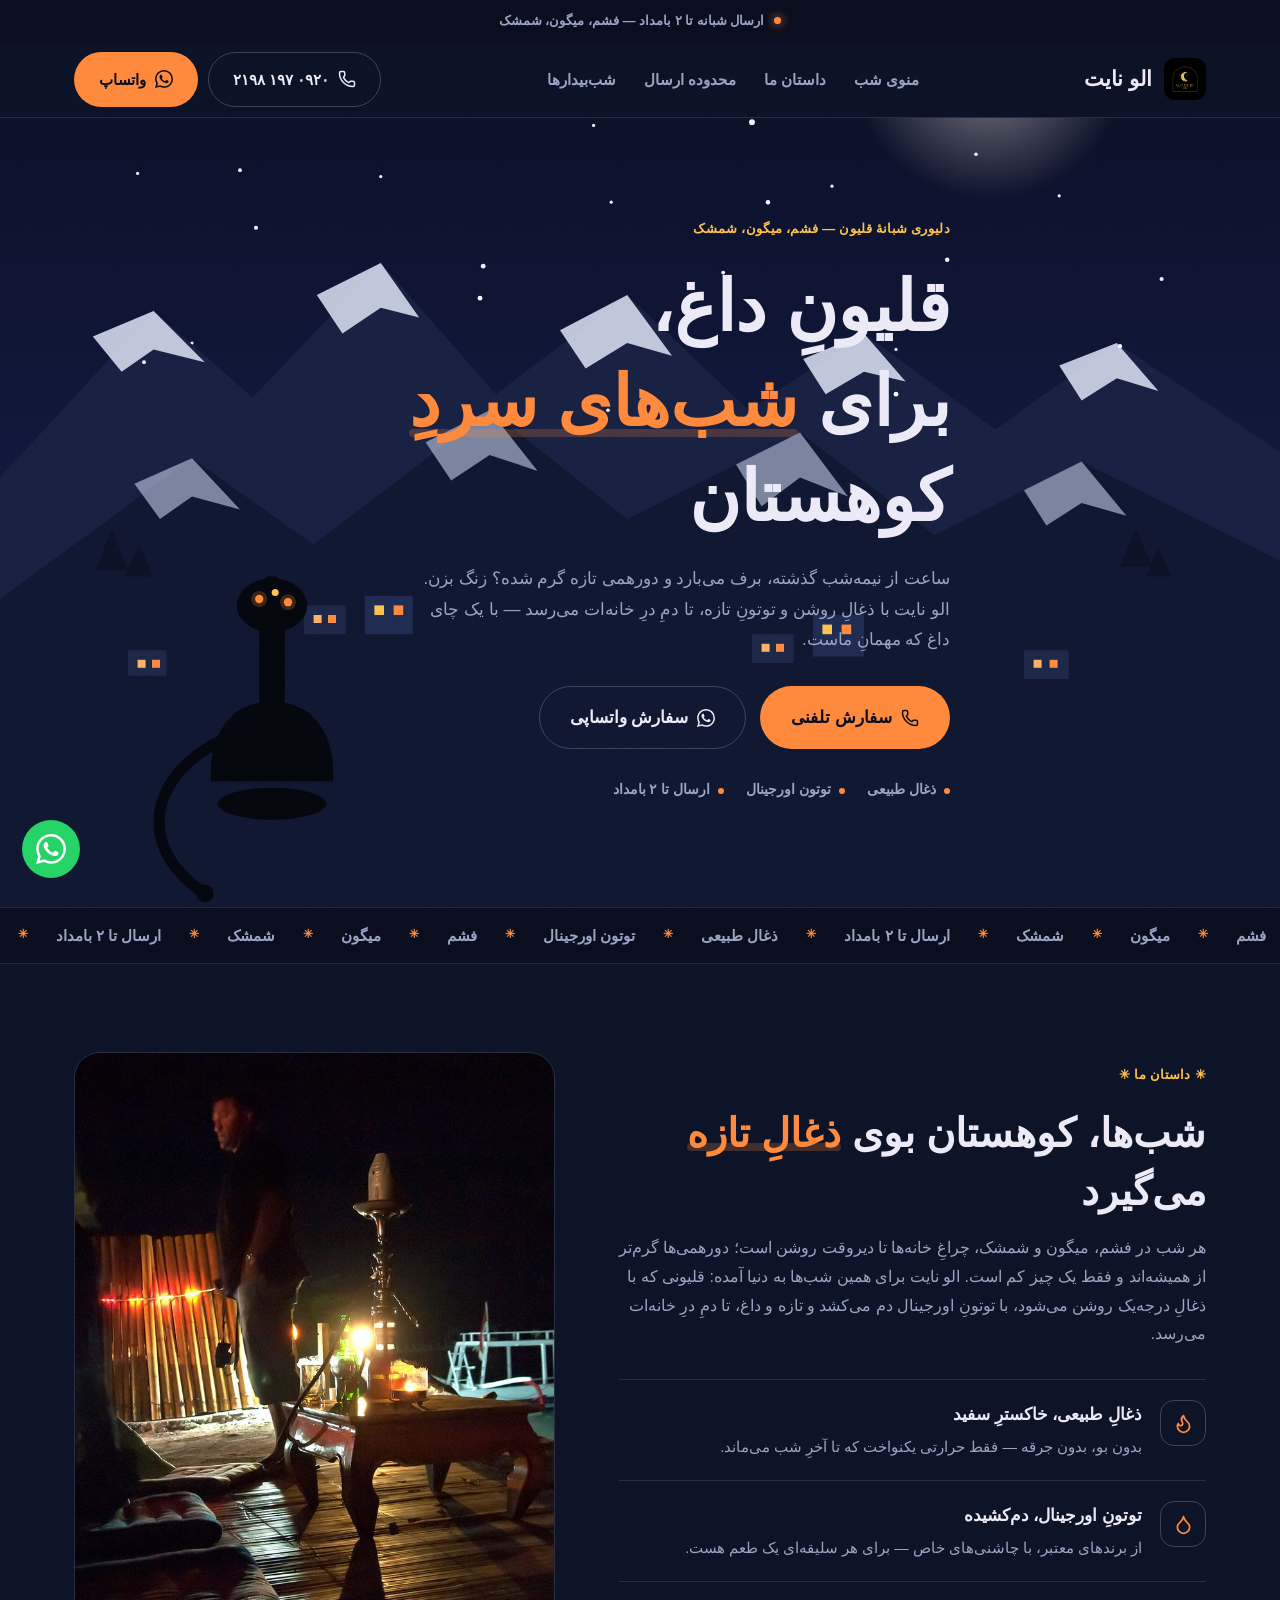
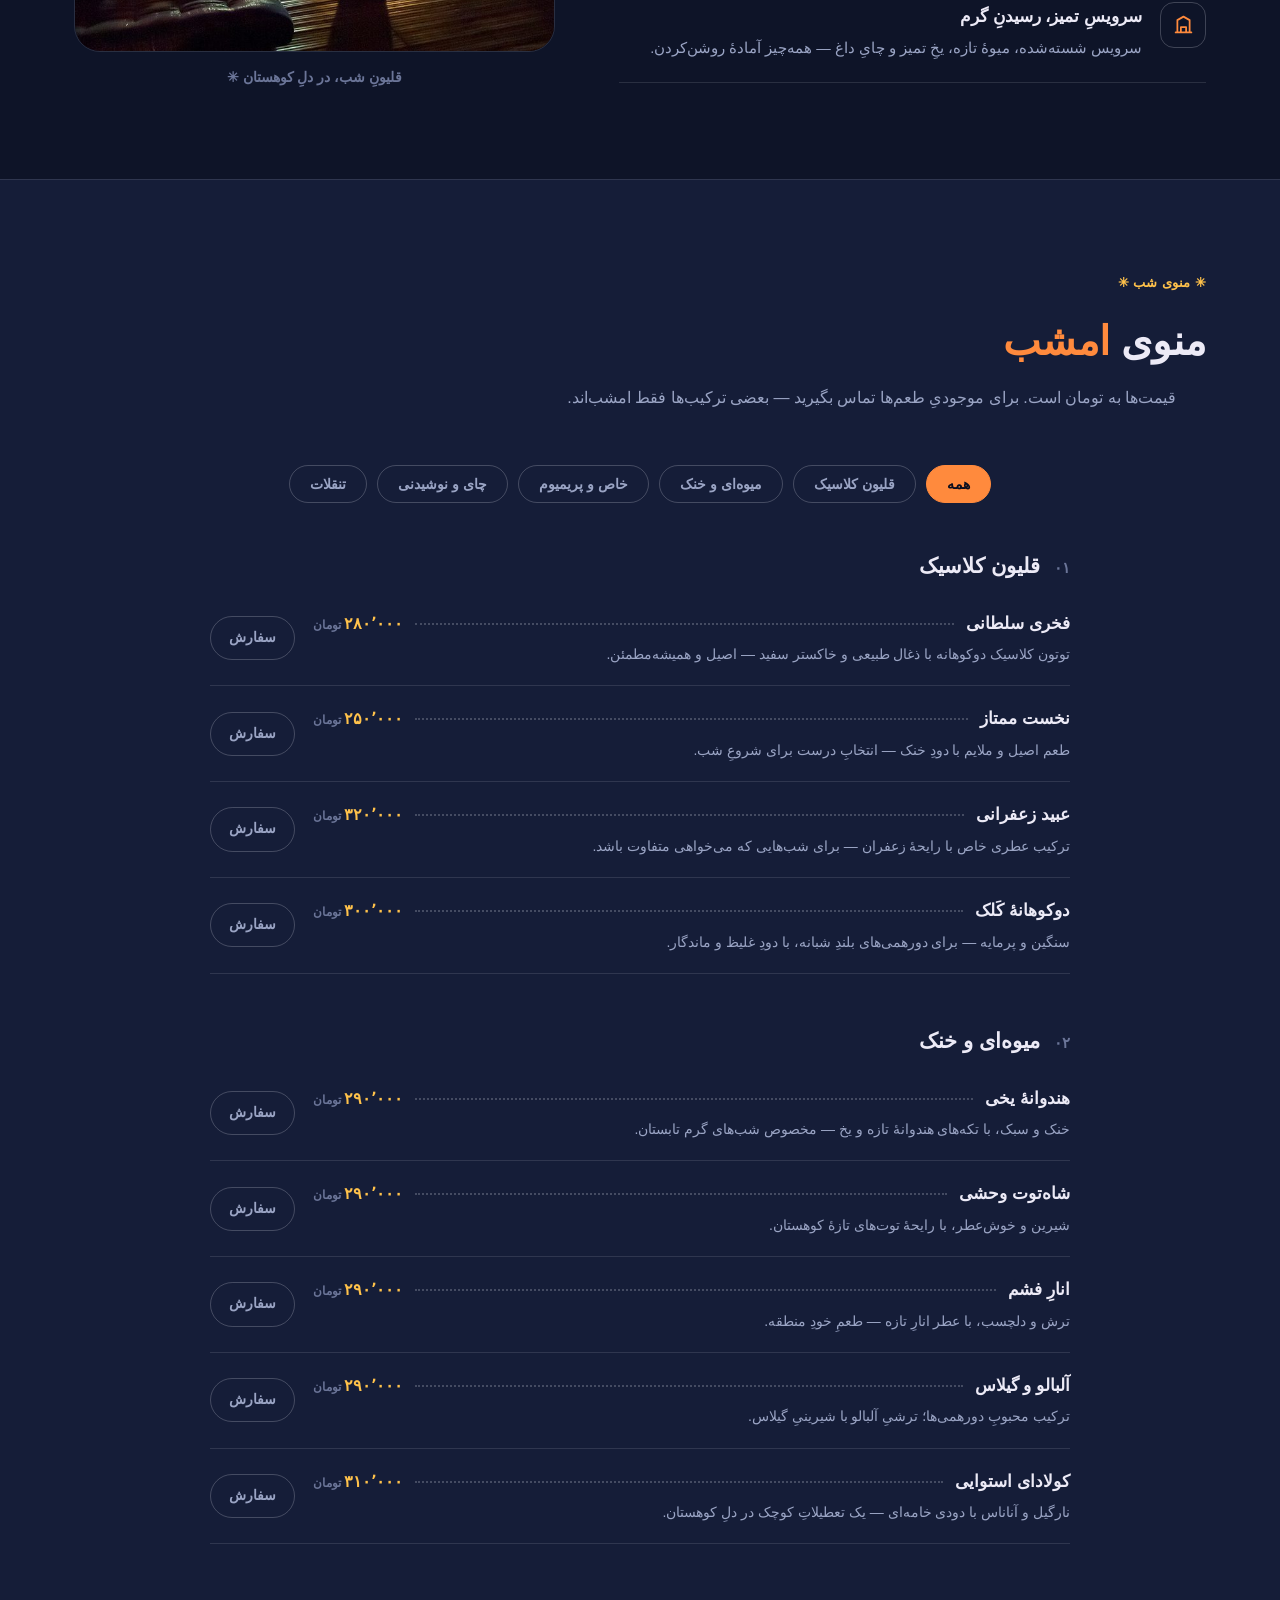
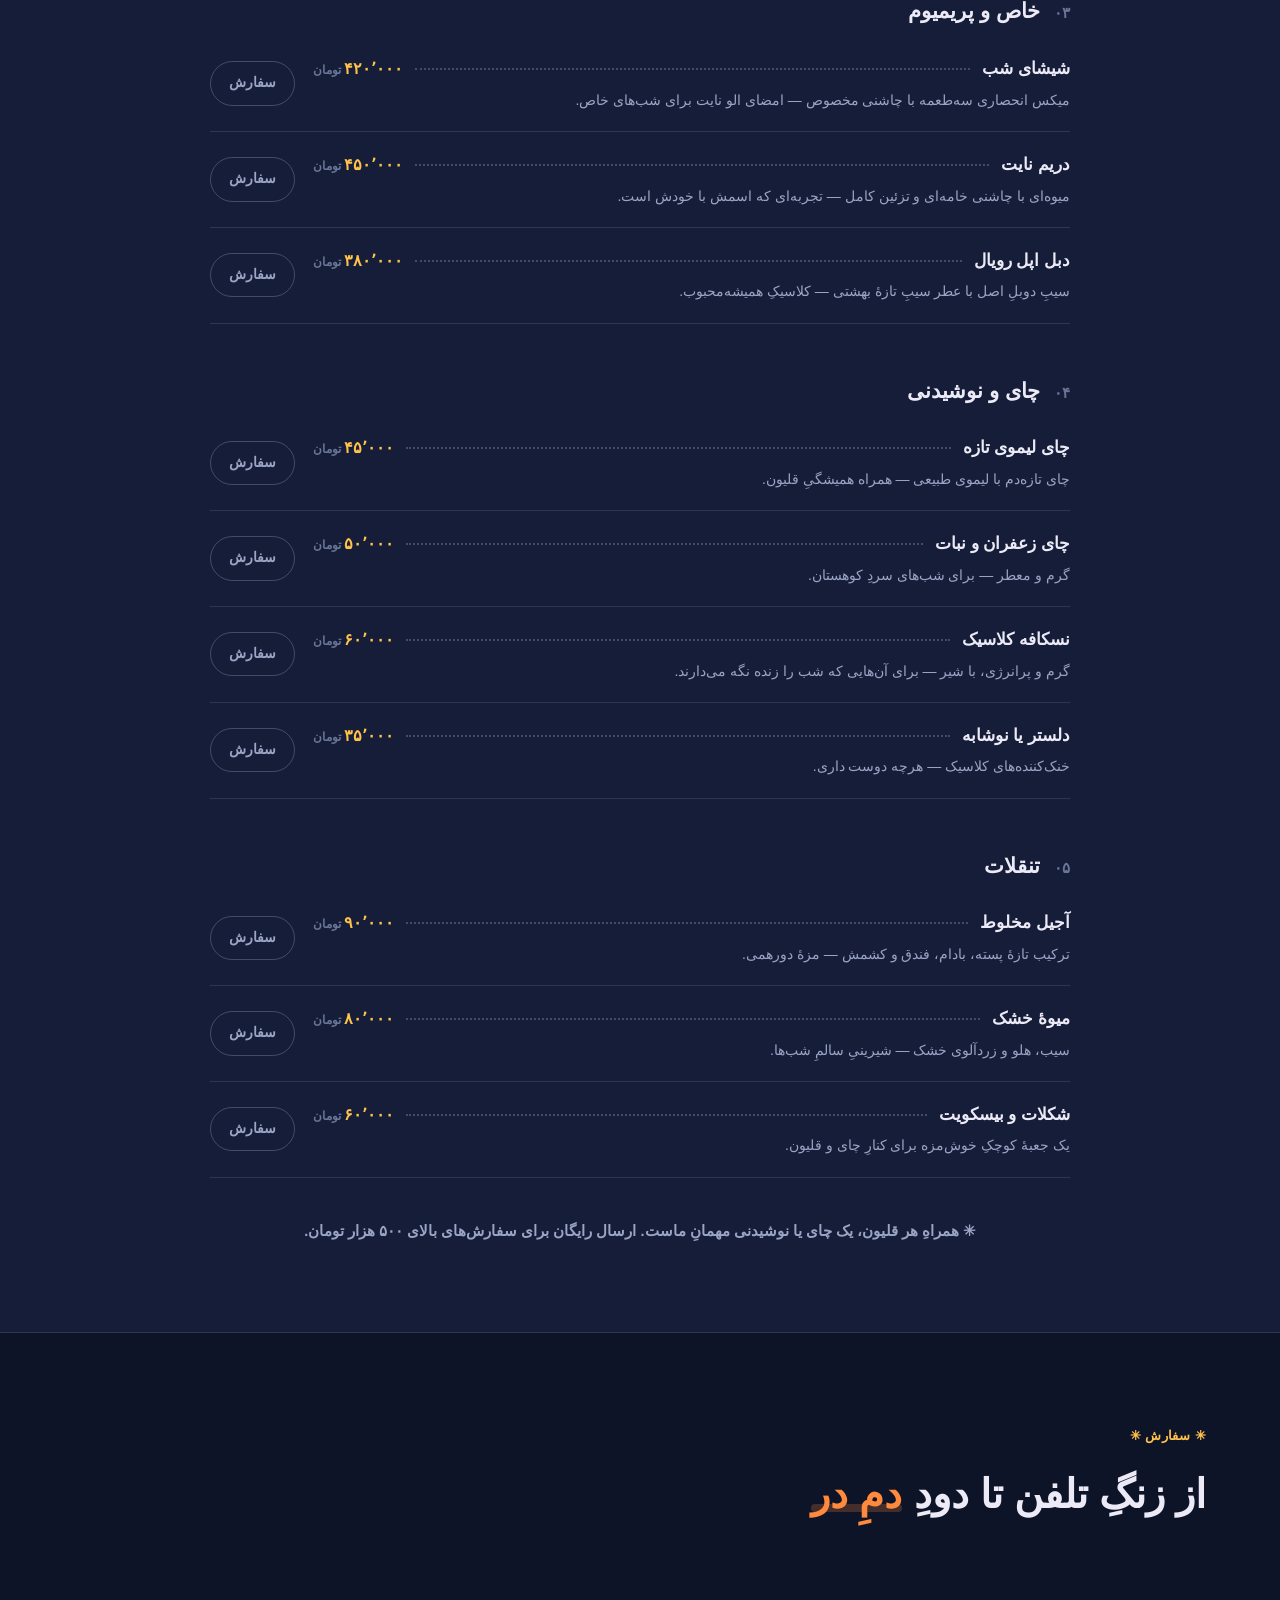
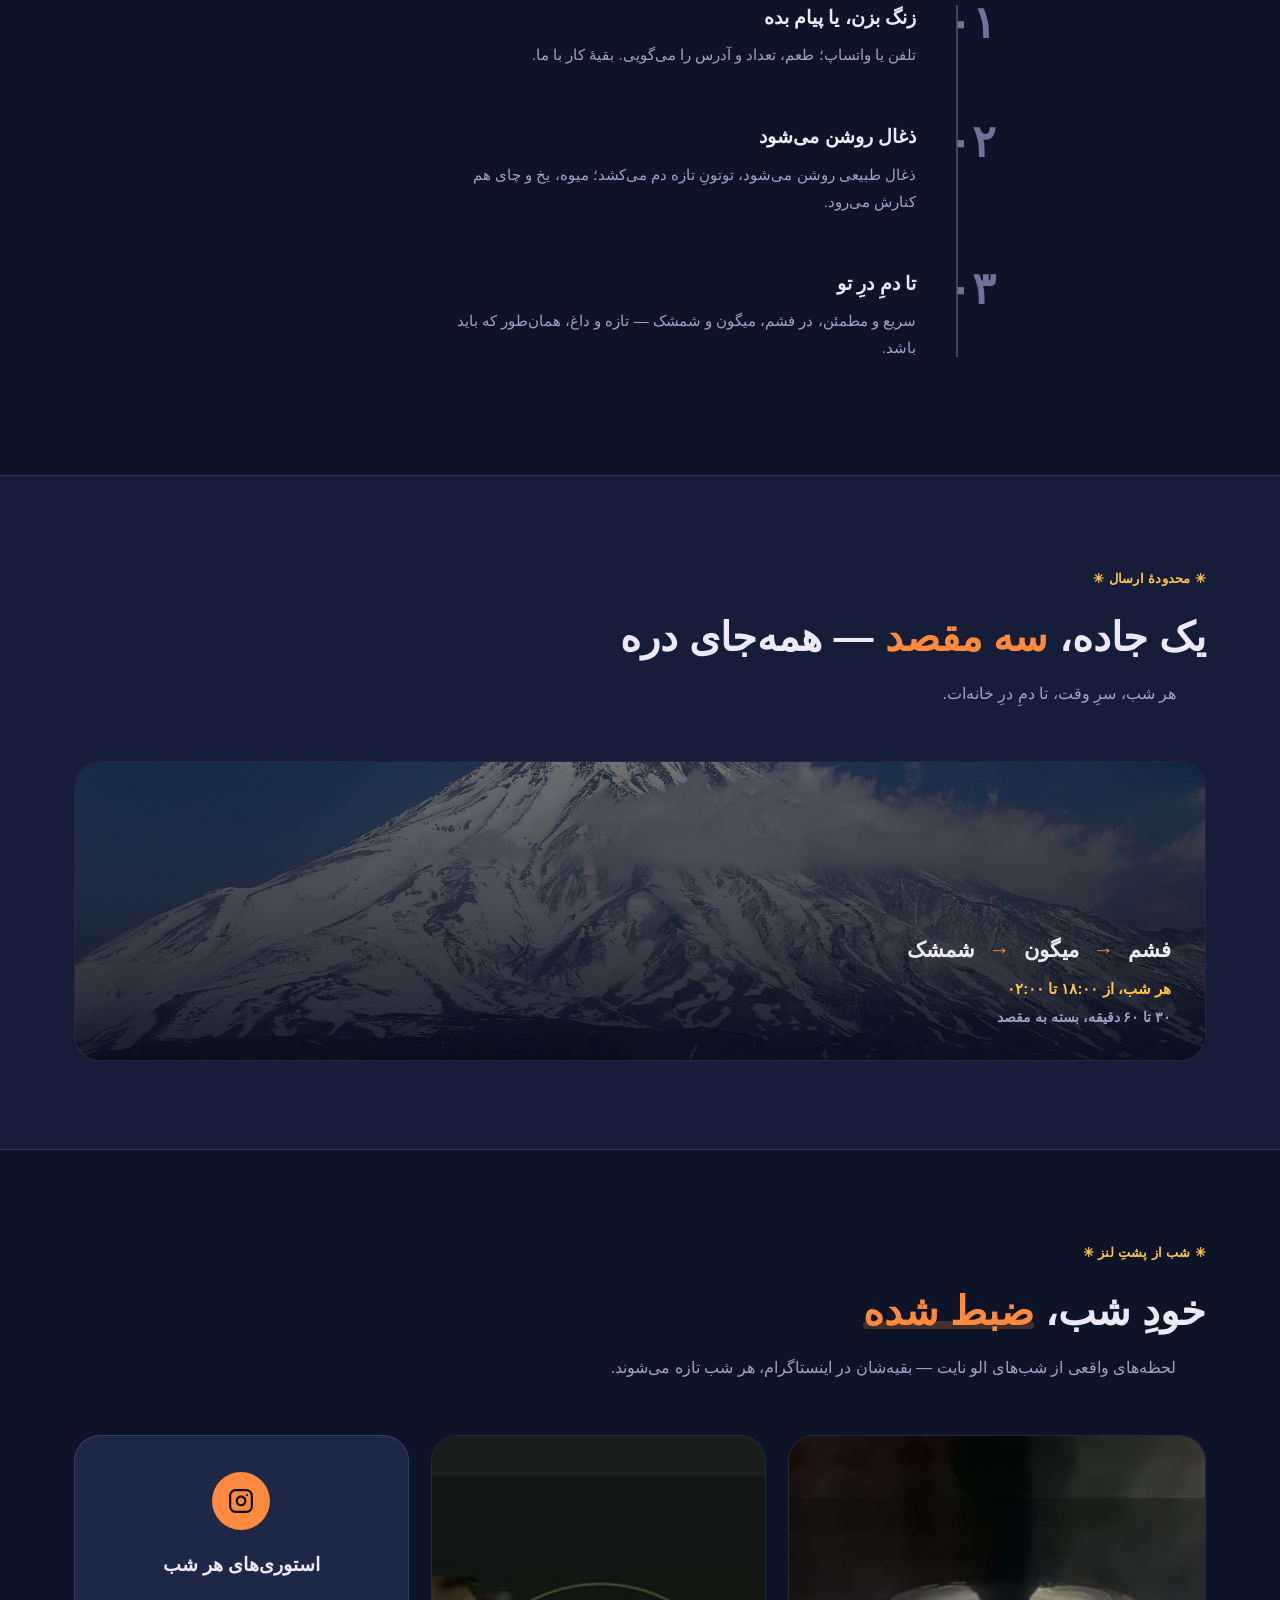
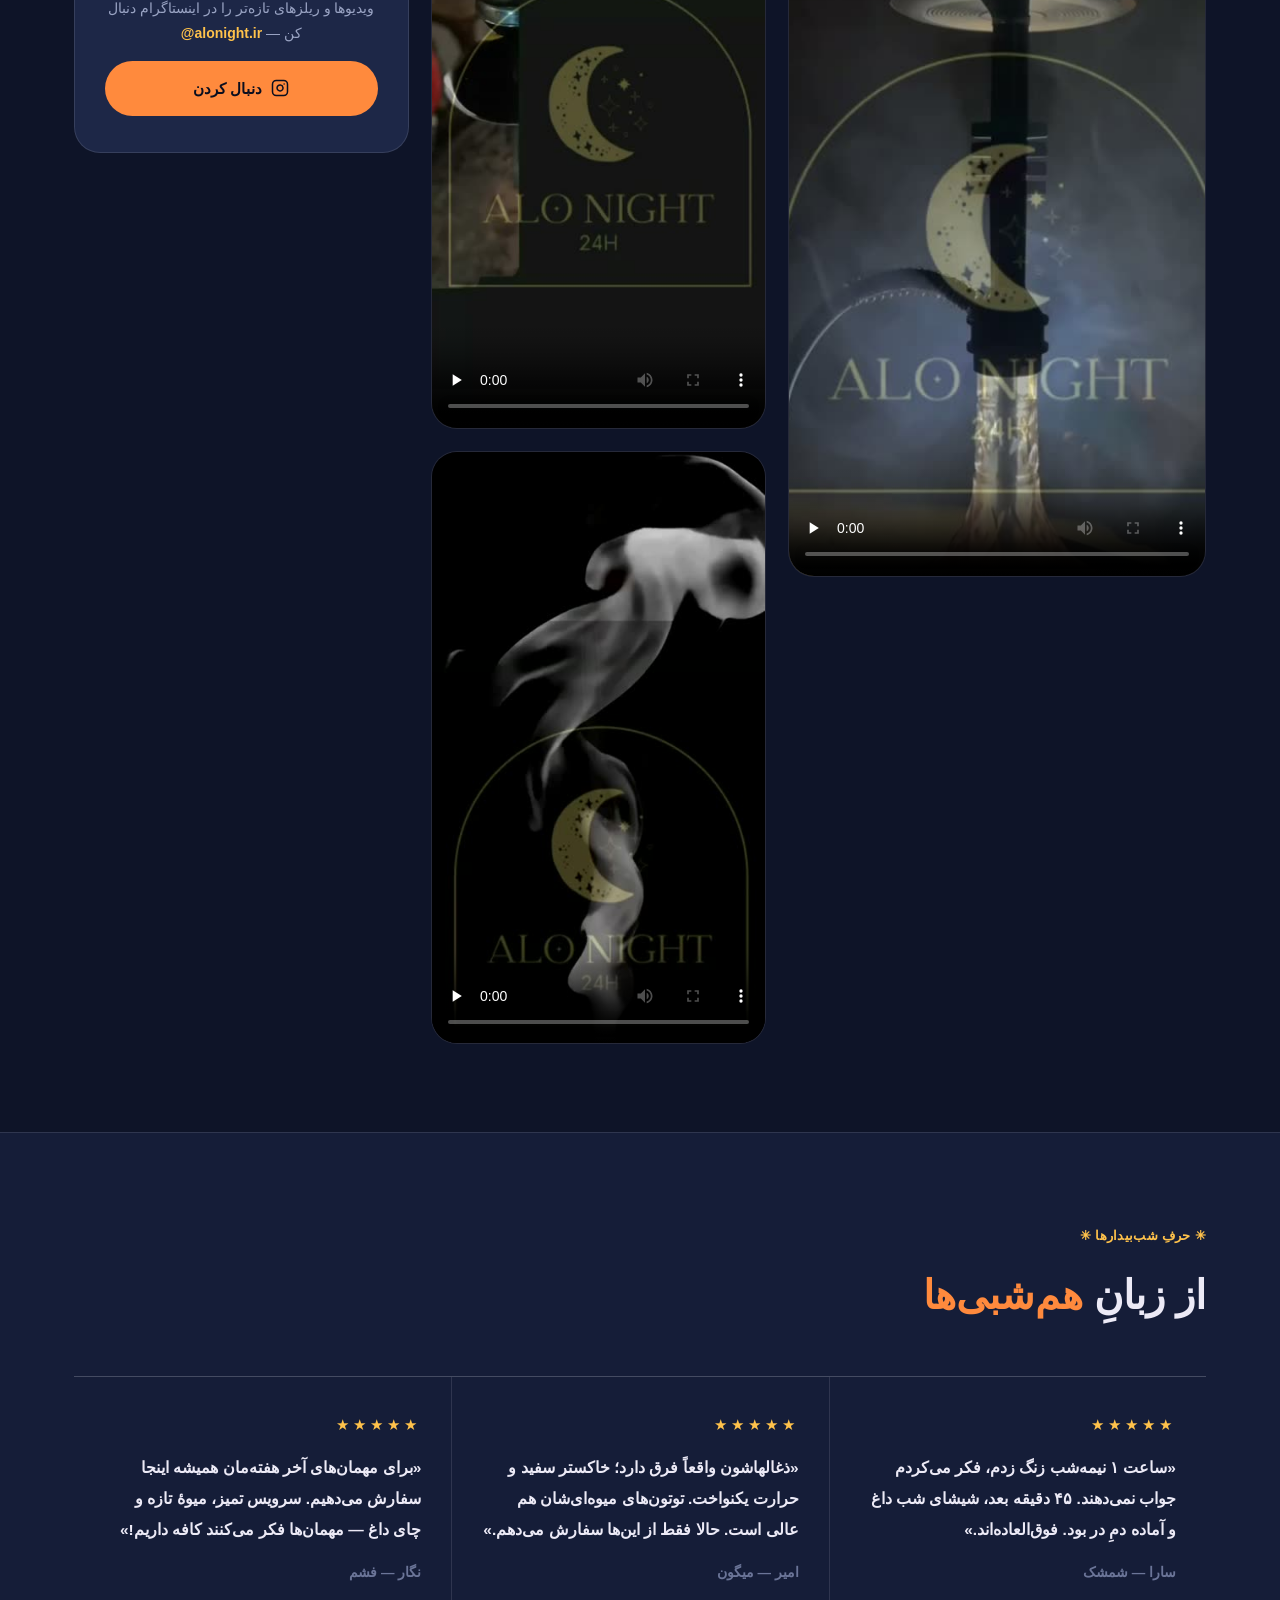
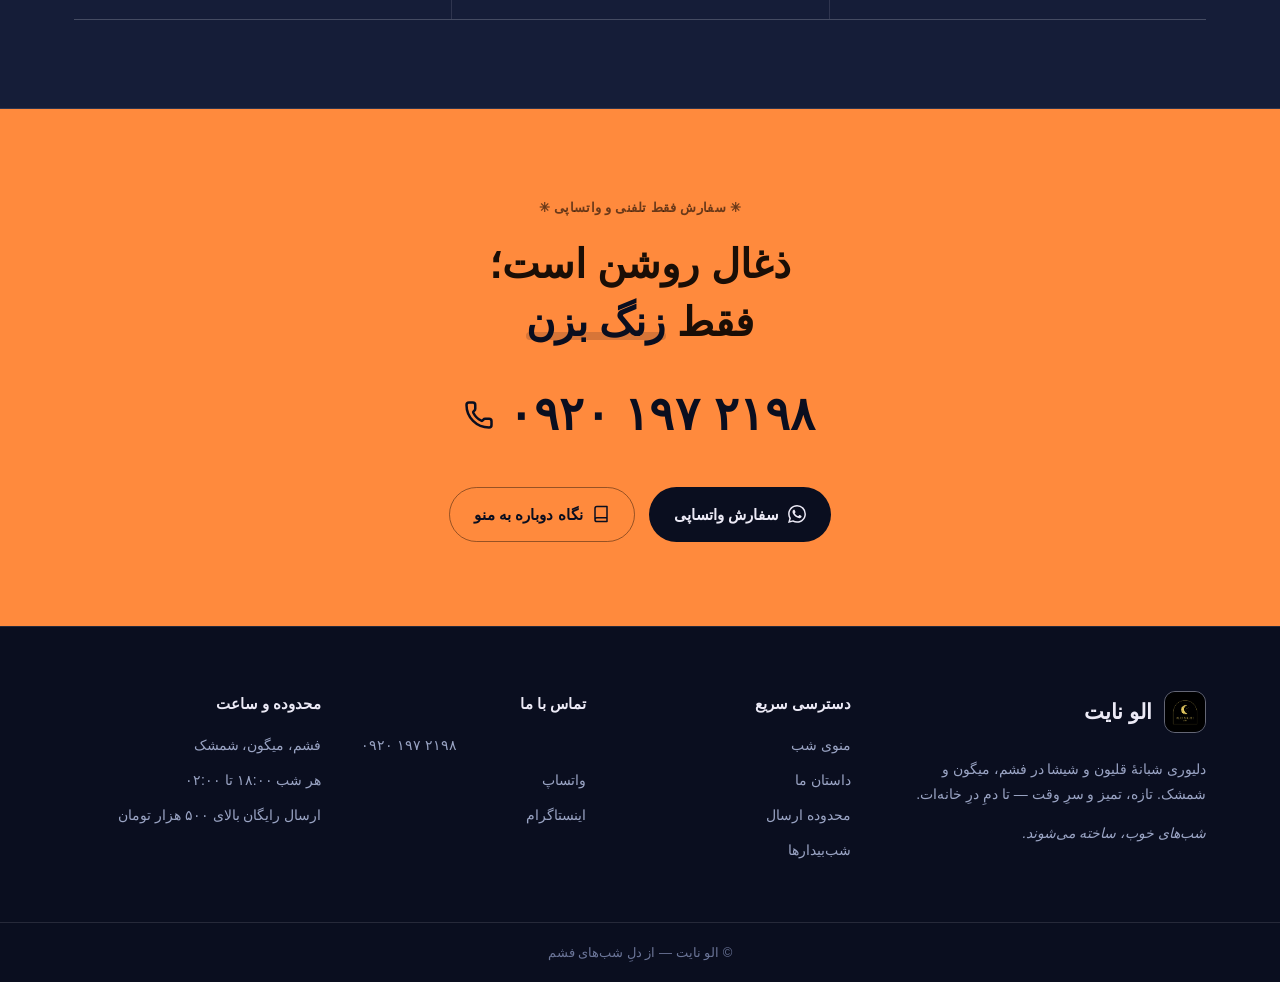
==== alo night v2/index.html @ 65788e28 "Create Alo Night page repository" ====
<!DOCTYPE html>
<html lang="fa" dir="rtl">
<head>
<meta charset="UTF-8">
<meta name="viewport" content="width=device-width, initial-scale=1.0">
<title>الو نایت — دلیوری قلیون در فشم، میگون و شمشک</title>
<meta name="description" content="قلیونِ داغ، برای شب‌های سردِ کوهستان. دلیوری شبانه قلیون و شیشا در فشم، میگون و شمشک — سفارش تلفنی یا واتساپی.">
<meta name="theme-color" content="#0a0e1f">
<meta property="og:title" content="الو نایت — قلیونِ داغ، برای شب‌های سردِ کوهستان">
<meta property="og:description" content="دلیوری شبانه قلیون در فشم، میگون و شمشک. ذغال طبیعی، توتون اورجینال، ارسال تا ۲ بامداد.">
<meta property="og:image" content="assets/images/hookah-night.jpg">
<link rel="icon" href="assets/favicon.png">
<link rel="stylesheet" href="styles.css">
</head>
<body>

<!-- ============================================================
     الو نایت — نسخهٔ ۲ (شبِ واقعی)
     ⚠️ برای تغییر شماره تماس، فقط همین دو مقدار را عوض کنید:
     tel:+989201972198  ← شماره تلفن
     wa.me/989201972198 ← شماره واتساپ (با کد کشور، بدون صفر)
     ============================================================ -->

<!-- نوار اعلان -->
<div class="announce">
  <span class="announce-dot"></span>
  <span>ارسال شبانه تا ۲ بامداد — فشم، میگون، شمشک</span>
</div>

<!-- هدر -->
<header class="site-header" id="siteHeader">
  <div class="container header-inner">
    <a href="#top" class="wordmark" aria-label="الو نایت">
      <img class="logo-img" src="Alo night - 13.png" alt="لوگوی الو نایت">
      <span>الو&nbsp;نایت</span>
    </a>
    <nav class="main-nav" aria-label="ناوبری اصلی">
      <a href="#menu">منوی شب</a>
      <a href="#about">داستان ما</a>
      <a href="#area">محدوده ارسال</a>
      <a href="#voices">شب‌بیدارها</a>
    </nav>
    <div class="header-actions">
      <a href="tel:+989201972198" class="btn btn-ghost pill header-phone">
        <svg class="ic" viewBox="0 0 24 24" fill="none" stroke="currentColor" stroke-width="2" stroke-linecap="round" stroke-linejoin="round"><path d="M13.832 16.568a1 1 0 0 0 1.213-.303l.355-.465A2 2 0 0 1 17 15h3a2 2 0 0 1 2 2v3a2 2 0 0 1-2 2A18 18 0 0 1 2 4a2 2 0 0 1 2-2h3a2 2 0 0 1 2 2v3a2 2 0 0 1-.8 1.6l-.468.351a1 1 0 0 0-.292 1.233 14 14 0 0 0 6.392 6.384"/></svg>
        <span class="phone-num">۰۹۲۰ ۱۹۷ ۲۱۹۸</span>
      </a>
      <a href="https://wa.me/989201972198" target="_blank" rel="noopener" class="btn btn-ember pill header-wa">
        <svg class="ic" viewBox="0 0 24 24" fill="currentColor"><path d="M17.472 14.382c-.297-.149-1.758-.867-2.03-.967-.273-.099-.471-.148-.67.15-.197.297-.767.966-.94 1.164-.173.199-.347.223-.644.075-.297-.15-1.255-.463-2.39-1.475-.883-.788-1.48-1.761-1.653-2.059-.173-.297-.018-.458.13-.606.134-.133.298-.347.446-.52.149-.174.198-.298.298-.497.099-.198.05-.371-.025-.52-.075-.149-.669-1.612-.916-2.207-.242-.579-.487-.5-.669-.51-.173-.008-.371-.01-.57-.01-.198 0-.52.074-.792.372-.272.297-1.04 1.016-1.04 2.479 0 1.462 1.065 2.875 1.213 3.074.149.198 2.096 3.2 5.077 4.487.709.306 1.262.489 1.694.625.712.227 1.36.195 1.871.118.571-.085 1.758-.719 2.006-1.413.248-.694.248-1.289.173-1.413-.074-.124-.272-.198-.57-.347m-5.421 7.403h-.004a9.87 9.87 0 0 1-5.031-1.378l-.361-.214-3.741.982.998-3.648-.235-.374a9.86 9.86 0 0 1-1.51-5.26c.001-5.45 4.436-9.884 9.888-9.884 2.64 0 5.122 1.03 6.988 2.898a9.825 9.825 0 0 1 2.893 6.994c-.003 5.45-4.437 9.884-9.885 9.884m8.413-18.297A11.815 11.815 0 0 0 12.05 0C5.495 0 .16 5.335.157 11.892c0 2.096.547 4.142 1.588 5.945L.057 24l6.305-1.654a11.882 11.882 0 0 0 5.683 1.448h.005c6.554 0 11.89-5.335 11.893-11.893a11.821 11.821 0 0 0-3.48-8.413Z"/></svg>
        <span>واتساپ</span>
      </a>
      <button class="nav-toggle" id="navToggle" aria-label="باز کردن منو" aria-expanded="false">
        <svg viewBox="0 0 24 24" fill="none" stroke="currentColor" stroke-width="2.4" stroke-linecap="round"><path d="M4 7h16M4 12h16M4 17h10"/></svg>
      </button>
    </div>
  </div>
</header>

<!-- منوی موبایل -->
<div class="mobile-menu" id="mobileMenu" aria-hidden="true">
  <button class="mobile-close" id="mobileClose" aria-label="بستن منو">
    <svg viewBox="0 0 24 24" fill="none" stroke="currentColor" stroke-width="2.4" stroke-linecap="round"><path d="M6 6l12 12M18 6L6 18"/></svg>
  </button>
  <nav class="mobile-links" aria-label="ناوبری موبایل">
    <a href="#menu">منوی شب</a>
    <a href="#about">داستان ما</a>
    <a href="#area">محدوده ارسال</a>
    <a href="#voices">شب‌بیدارها</a>
  </nav>
  <div class="mobile-cta">
    <a href="tel:+989201972198" class="btn btn-ghost pill">
      <svg class="ic" viewBox="0 0 24 24" fill="none" stroke="currentColor" stroke-width="2" stroke-linecap="round" stroke-linejoin="round"><path d="M13.832 16.568a1 1 0 0 0 1.213-.303l.355-.465A2 2 0 0 1 17 15h3a2 2 0 0 1 2 2v3a2 2 0 0 1-2 2A18 18 0 0 1 2 4a2 2 0 0 1 2-2h3a2 2 0 0 1 2 2v3a2 2 0 0 1-.8 1.6l-.468.351a1 1 0 0 0-.292 1.233 14 14 0 0 0 6.392 6.384"/></svg>
      تماس تلفنی
    </a>
    <a href="https://wa.me/989201972198" target="_blank" rel="noopener" class="btn btn-ember pill">
      <svg class="ic" viewBox="0 0 24 24" fill="currentColor"><path d="M17.472 14.382c-.297-.149-1.758-.867-2.03-.967-.273-.099-.471-.148-.67.15-.197.297-.767.966-.94 1.164-.173.199-.347.223-.644.075-.297-.15-1.255-.463-2.39-1.475-.883-.788-1.48-1.761-1.653-2.059-.173-.297-.018-.458.13-.606.134-.133.298-.347.446-.52.149-.174.198-.298.298-.497.099-.198.05-.371-.025-.52-.075-.149-.669-1.612-.916-2.207-.242-.579-.487-.5-.669-.51-.173-.008-.371-.01-.57-.01-.198 0-.52.074-.792.372-.272.297-1.04 1.016-1.04 2.479 0 1.462 1.065 2.875 1.213 3.074.149.198 2.096 3.2 5.077 4.487.709.306 1.262.489 1.694.625.712.227 1.36.195 1.871.118.571-.085 1.758-.719 2.006-1.413.248-.694.248-1.289.173-1.413-.074-.124-.272-.198-.57-.347m-5.421 7.403h-.004a9.87 9.87 0 0 1-5.031-1.378l-.361-.214-3.741.982.998-3.648-.235-.374a9.86 9.86 0 0 1-1.51-5.26c.001-5.45 4.436-9.884 9.888-9.884 2.64 0 5.122 1.03 6.988 2.898a9.825 9.825 0 0 1 2.893 6.994c-.003 5.45-4.437 9.884-9.885 9.884m8.413-18.297A11.815 11.815 0 0 0 12.05 0C5.495 0 .16 5.335.157 11.892c0 2.096.547 4.142 1.588 5.945L.057 24l6.305-1.654a11.882 11.882 0 0 0 5.683 1.448h.005c6.554 0 11.89-5.335 11.893-11.893a11.821 11.821 0 0 0-3.48-8.413Z"/></svg>
      سفارش واتساپی
    </a>
  </div>
</div>

<main id="top">

  <!-- ===== هیرو — شبِ پرستاره ===== -->
  <section class="hero">
    <div class="hero-sky" aria-hidden="true">
      <svg class="hero-scene" viewBox="0 0 800 640" preserveAspectRatio="xMidYMax slice">
        <defs>
          <linearGradient id="sky" x1="0" y1="0" x2="0" y2="1">
            <stop offset="0" stop-color="#080c1c"/>
            <stop offset="0.55" stop-color="#10173a"/>
            <stop offset="1" stop-color="#1c2650"/>
          </linearGradient>
          <radialGradient id="halo" cx="0.5" cy="0.5" r="0.5">
            <stop offset="0" stop-color="#f7f2e6" stop-opacity="0.5"/>
            <stop offset="1" stop-color="#f7f2e6" stop-opacity="0"/>
          </radialGradient>
          <linearGradient id="smokeGrad" x1="0" y1="0" x2="0" y2="1">
            <stop offset="0" stop-color="#fff" stop-opacity="0"/>
            <stop offset="1" stop-color="#fff" stop-opacity="0.5"/>
          </linearGradient>
        </defs>

        <rect width="800" height="640" fill="url(#sky)"/>

        <!-- ستاره‌ها -->
        <g class="stars" fill="#f2f0ff">
          <circle class="star" cx="48" cy="52" r="1.4"/><circle class="star" cx="132" cy="96" r="1"/><circle class="star" cx="205" cy="40" r="1.6"/><circle class="star" cx="262" cy="128" r="1"/><circle class="star" cx="318" cy="64" r="1.2"/><circle class="star" cx="371" cy="152" r="1"/><circle class="star" cx="428" cy="86" r="1.5"/><circle class="star" cx="496" cy="34" r="1"/><circle class="star" cx="553" cy="118" r="1.3"/><circle class="star" cx="615" cy="58" r="1"/><circle class="star" cx="680" cy="138" r="1.6"/><circle class="star" cx="744" cy="70" r="1.1"/><circle class="star" cx="86" cy="182" r="1"/><circle class="star" cx="160" cy="216" r="1.3"/><circle class="star" cx="238" cy="184" r="1"/><circle class="star" cx="302" cy="240" r="1.5"/><circle class="star" cx="382" cy="200" r="1"/><circle class="star" cx="452" cy="244" r="1.2"/><circle class="star" cx="520" cy="190" r="1"/><circle class="star" cx="592" cy="236" r="1.4"/><circle class="star" cx="662" cy="196" r="1"/><circle class="star" cx="726" cy="248" r="1.3"/><circle class="star" cx="120" cy="288" r="1"/><circle class="star" cx="348" cy="296" r="1.2"/><circle class="star" cx="560" cy="292" r="1"/><circle class="star" cx="700" cy="302" r="1.1"/><circle class="star" cx="24" cy="140" r="1"/><circle class="star" cx="776" cy="120" r="1.2"/><circle class="star" cx="470" cy="150" r="1.8"/><circle class="star" cx="210" cy="110" r="1.7"/>
        </g>

        <!-- ماه با هاله -->
        <circle cx="618" cy="112" r="86" fill="url(#halo)"/>
        <circle cx="618" cy="112" r="34" fill="#f7f2e6"/>
        <circle cx="604" cy="102" r="6" fill="#e8dcc4" opacity="0.55"/>
        <circle cx="626" cy="122" r="4.5" fill="#e8dcc4" opacity="0.45"/>
        <circle cx="612" cy="126" r="3" fill="#e8dcc4" opacity="0.4"/>

        <!-- کوه دور -->
        <path d="M0 372 L96 268 L158 322 L238 238 L310 320 L392 258 L468 330 L540 282 L622 342 L698 288 L800 356 L800 640 L0 640 Z" fill="#182142"/>
        <path d="M96 268 L128 300 L96 292 L76 306 L58 284 L96 268 Z M238 238 L262 272 L238 266 L214 282 L198 258 L238 238 Z M392 258 L420 296 L392 288 L366 304 L350 280 L392 258 Z M540 282 L566 312 L540 306 L516 320 L502 298 L540 282 Z M698 288 L724 318 L698 310 L676 324 L662 302 L698 288 Z" fill="#dde4f5" opacity="0.85"/>

        <!-- کوه نزدیک -->
        <path d="M0 448 L120 360 L196 414 L306 330 L392 398 L500 344 L584 408 L676 362 L800 424 L800 640 L0 640 Z" fill="#101730"/>
        <path d="M120 360 L150 392 L120 384 L100 398 L84 376 L120 360 Z M306 330 L336 368 L306 358 L282 374 L266 350 L306 330 Z M500 344 L530 384 L500 372 L476 390 L460 364 L500 344 Z M676 362 L704 396 L676 388 L654 402 L640 380 L676 362 Z" fill="#c3cde8" opacity="0.6"/>

        <!-- خانه‌های روستا با پنجره‌های روشن -->
        <g class="village">
          <rect x="190" y="452" width="26" height="18" fill="#1d2747"/>
          <rect x="196" y="458" width="5" height="5" fill="#ffb066"/>
          <rect x="205" y="458" width="5" height="5" fill="#ff8a3d"/>
          <rect x="228" y="446" width="30" height="24" fill="#202b52"/>
          <rect x="234" y="452" width="6" height="6" fill="#ffc24b"/>
          <rect x="246" y="452" width="6" height="6" fill="#ff8a3d"/>
          <rect x="470" y="470" width="26" height="18" fill="#1d2747"/>
          <rect x="476" y="476" width="5" height="5" fill="#ffb066"/>
          <rect x="485" y="476" width="5" height="5" fill="#ff8a3d"/>
          <rect x="508" y="458" width="32" height="26" fill="#202b52"/>
          <rect x="514" y="464" width="6" height="6" fill="#ffc24b"/>
          <rect x="526" y="464" width="6" height="6" fill="#ff8a3d"/>
          <rect x="640" y="480" width="28" height="18" fill="#1d2747"/>
          <rect x="646" y="486" width="5" height="5" fill="#ffb066"/>
          <rect x="656" y="486" width="5" height="5" fill="#ff8a3d"/>
          <rect x="80" y="480" width="24" height="16" fill="#1d2747"/>
          <rect x="86" y="486" width="5" height="5" fill="#ffb066"/>
          <rect x="95" y="486" width="5" height="5" fill="#ff8a3d"/>
        </g>

        <!-- درخت‌ها -->
        <g fill="#0c1126">
          <path d="M60 430 l10 -26 l10 26 Z"/><path d="M78 434 l9 -20 l9 20 Z"/>
          <path d="M700 428 l10 -24 l10 24 Z"/><path d="M716 434 l8 -18 l8 18 Z"/>
        </g>

        <!-- قلیون با دود -->
        <g class="hookah" transform="translate(120 408)">
          <path d="M50 104 C18 104 10 134 12 154 L88 154 C90 134 82 104 50 104 Z" fill="#05070f"/>
          <path d="M42 60 L58 60 L58 108 L42 108 Z" fill="#05070f"/>
          <ellipse cx="50" cy="44" rx="22" ry="17" fill="#05070f"/>
          <rect x="46" y="26" width="8" height="8" rx="2" fill="#05070f"/>
          <ellipse cx="50" cy="168" rx="34" ry="10" fill="#05070f"/>
          <path d="M50 118 C-22 132 -44 190 8 224" stroke="#05070f" stroke-width="7" fill="none" stroke-linecap="round"/>
          <circle cx="8" cy="224" r="5.5" fill="#05070f"/>
          <!-- ذغال‌های روشن -->
          <circle class="ember-pulse" cx="42" cy="40" r="2.6" fill="#ff8a3d"/>
          <circle class="ember-pulse" cx="52" cy="36" r="2.2" fill="#ffc24b"/>
          <circle class="ember-pulse" cx="60" cy="42" r="2.6" fill="#ff8a3d"/>
          <circle cx="42" cy="40" r="5" fill="#ff8a3d" opacity="0.22"/>
          <circle cx="60" cy="42" r="5" fill="#ff8a3d" opacity="0.22"/>
          <!-- دود -->
          <g class="smoke" fill="url(#smokeGrad)">
            <path class="puff" d="M50 18 C38 6 56 -4 46 -20 C58 -26 54 -38 44 -46" stroke="#fff" stroke-width="7" fill="none" stroke-linecap="round"/>
            <path class="puff p2" d="M58 14 C70 0 56 -12 66 -28 C56 -34 62 -46 74 -54" stroke="#fff" stroke-width="5.5" fill="none" stroke-linecap="round"/>
            <path class="puff p3" d="M44 22 C30 12 42 0 30 -12 C40 -20 34 -30 24 -38" stroke="#fff" stroke-width="4.5" fill="none" stroke-linecap="round"/>
          </g>
        </g>

        <!-- برف -->
        <g class="snowflakes" fill="#fff">
          <circle class="flake" cx="70" cy="40" r="1.6"/><circle class="flake" cx="210" cy="90" r="1.2"/><circle class="flake" cx="340" cy="30" r="1.8"/><circle class="flake" cx="430" cy="120" r="1.3"/><circle class="flake" cx="540" cy="60" r="1.6"/><circle class="flake" cx="660" cy="100" r="1.2"/><circle class="flake" cx="760" cy="40" r="1.7"/><circle class="flake" cx="150" cy="180" r="1.2"/><circle class="flake" cx="480" cy="200" r="1.4"/><circle class="flake" cx="610" cy="170" r="1.1"/><circle class="flake" cx="300" cy="260" r="1.5"/><circle class="flake" cx="90" cy="300" r="1.2"/><circle class="flake" cx="700" cy="290" r="1.3"/><circle class="flake" cx="380" cy="330" r="1.1"/><circle class="flake" cx="560" cy="320" r="1.5"/>
        </g>
      </svg>
      <div class="sky-noise" aria-hidden="true"></div>
    </div>

    <div class="container hero-inner">
      <div class="hero-copy">
        <p class="badge reveal">دلیوری شبانهٔ قلیون — فشم، میگون، شمشک</p>
        <h1 class="hero-title reveal">قلیونِ داغ،<br>برای <span class="accent-ember">شب‌های سردِ</span> کوهستان</h1>
        <p class="hero-sub reveal">ساعت از نیمه‌شب گذشته، برف می‌بارد و دورهمی تازه گرم شده؟ زنگ بزن. الو نایت با ذغالِ روشن و توتونِ تازه، تا دمِ درِ خانه‌ات می‌رسد — با یک چای داغ که مهمانِ ماست.</p>
        <div class="hero-cta reveal">
          <a href="tel:+989201972198" class="btn btn-ember btn-lg">
            <svg class="ic" viewBox="0 0 24 24" fill="none" stroke="currentColor" stroke-width="2" stroke-linecap="round" stroke-linejoin="round"><path d="M13.832 16.568a1 1 0 0 0 1.213-.303l.355-.465A2 2 0 0 1 17 15h3a2 2 0 0 1 2 2v3a2 2 0 0 1-2 2A18 18 0 0 1 2 4a2 2 0 0 1 2-2h3a2 2 0 0 1 2 2v3a2 2 0 0 1-.8 1.6l-.468.351a1 1 0 0 0-.292 1.233 14 14 0 0 0 6.392 6.384"/></svg>
            سفارش تلفنی
          </a>
          <a href="https://wa.me/989201972198" target="_blank" rel="noopener" class="btn btn-ghost btn-lg">
            <svg class="ic" viewBox="0 0 24 24" fill="currentColor"><path d="M17.472 14.382c-.297-.149-1.758-.867-2.03-.967-.273-.099-.471-.148-.67.15-.197.297-.767.966-.94 1.164-.173.199-.347.223-.644.075-.297-.15-1.255-.463-2.39-1.475-.883-.788-1.48-1.761-1.653-2.059-.173-.297-.018-.458.13-.606.134-.133.298-.347.446-.52.149-.174.198-.298.298-.497.099-.198.05-.371-.025-.52-.075-.149-.669-1.612-.916-2.207-.242-.579-.487-.5-.669-.51-.173-.008-.371-.01-.57-.01-.198 0-.52.074-.792.372-.272.297-1.04 1.016-1.04 2.479 0 1.462 1.065 2.875 1.213 3.074.149.198 2.096 3.2 5.077 4.487.709.306 1.262.489 1.694.625.712.227 1.36.195 1.871.118.571-.085 1.758-.719 2.006-1.413.248-.694.248-1.289.173-1.413-.074-.124-.272-.198-.57-.347m-5.421 7.403h-.004a9.87 9.87 0 0 1-5.031-1.378l-.361-.214-3.741.982.998-3.648-.235-.374a9.86 9.86 0 0 1-1.51-5.26c.001-5.45 4.436-9.884 9.888-9.884 2.64 0 5.122 1.03 6.988 2.898a9.825 9.825 0 0 1 2.893 6.994c-.003 5.45-4.437 9.884-9.885 9.884m8.413-18.297A11.815 11.815 0 0 0 12.05 0C5.495 0 .16 5.335.157 11.892c0 2.096.547 4.142 1.588 5.945L.057 24l6.305-1.654a11.882 11.882 0 0 0 5.683 1.448h.005c6.554 0 11.89-5.335 11.893-11.893a11.821 11.821 0 0 0-3.48-8.413Z"/></svg>
            سفارش واتساپی
          </a>
        </div>
        <ul class="hero-chips reveal">
          <li><span class="chip-dot"></span>ذغال طبیعی</li>
          <li><span class="chip-dot"></span>توتون اورجینال</li>
          <li><span class="chip-dot"></span>ارسال تا ۲ بامداد</li>
        </ul>
      </div>
    </div>
  </section>

  <!-- ===== نوار متحرک ===== -->
  <div class="marquee" aria-hidden="true">
    <div class="marquee-track">
      <div class="marquee-group">
        <span>فشم</span><i>✳</i><span>میگون</span><i>✳</i><span>شمشک</span><i>✳</i><span>ارسال تا ۲ بامداد</span><i>✳</i><span>ذغال طبیعی</span><i>✳</i><span>توتون اورجینال</span><i>✳</i>
      </div>
      <div class="marquee-group">
        <span>فشم</span><i>✳</i><span>میگون</span><i>✳</i><span>شمشک</span><i>✳</i><span>ارسال تا ۲ بامداد</span><i>✳</i><span>ذغال طبیعی</span><i>✳</i><span>توتون اورجینال</span><i>✳</i>
      </div>
    </div>
  </div>

  <!-- ===== داستان ما ===== -->
  <section class="section" id="about">
    <div class="container split">
      <div class="split-copy">
        <p class="badge reveal">✳ داستان ما ✳</p>
        <h2 class="section-title reveal">شب‌ها، کوهستان بوی <span class="accent-ember">ذغالِ تازه</span> می‌گیرد</h2>
        <p class="section-body reveal">هر شب در فشم، میگون و شمشک، چراغِ خانه‌ها تا دیروقت روشن است؛ دورهمی‌ها گرم‌تر از همیشه‌اند و فقط یک چیز کم است. الو نایت برای همین شب‌ها به دنیا آمده: قلیونی که با ذغالِ درجه‌یک روشن می‌شود، با توتونِ اورجینال دم می‌کشد و تازه و داغ، تا دمِ درِ خانه‌ات می‌رسد.</p>
        <ul class="feature-list reveal">
          <li>
            <span class="feature-ic"><svg class="ic" viewBox="0 0 24 24" fill="none" stroke="currentColor" stroke-width="2" stroke-linecap="round" stroke-linejoin="round"><path d="M8.5 14.5A2.5 2.5 0 0 0 11 12c0-1.38-.5-2-1-3-1.072-2.143-.224-4.054 2-6 .5 2.5 2 4.9 4 6.5 2 1.6 3 3.5 3 5.5a7 7 0 1 1-14 0c0-1.153.433-2.294 1-3a2.5 2.5 0 0 0 2.5 2.5z"/></svg></span>
            <div>
              <h3>ذغالِ طبیعی، خاکسترِ سفید</h3>
              <p>بدون بو، بدون جرقه — فقط حرارتی یکنواخت که تا آخرِ شب می‌ماند.</p>
            </div>
          </li>
          <li>
            <span class="feature-ic"><svg class="ic" viewBox="0 0 24 24" fill="none" stroke="currentColor" stroke-width="2" stroke-linecap="round" stroke-linejoin="round"><path d="M12 22a7 7 0 0 0 7-7c0-2-1-3.9-3-5.5s-3.5-4-4-6.5c-.5 2.5-2 4.9-4 6.5C6 11.1 5 13 5 15a7 7 0 0 0 7 7z"/></svg></span>
            <div>
              <h3>توتونِ اورجینال، دم‌کشیده</h3>
              <p>از برندهای معتبر، با چاشنی‌های خاص — برای هر سلیقه‌ای یک طعم هست.</p>
            </div>
          </li>
          <li>
            <span class="feature-ic"><svg class="ic" viewBox="0 0 24 24" fill="none" stroke="currentColor" stroke-width="2" stroke-linecap="round" stroke-linejoin="round"><path d="M3 21h18M5 21V7l7-4 7 4v14M9 21v-6h6v6"/></svg></span>
            <div>
              <h3>سرویسِ تمیز، رسیدنِ گرم</h3>
              <p>سرویس شسته‌شده، میوهٔ تازه، یخِ تمیز و چایِ داغ — همه‌چیز آمادهٔ روشن‌کردن.</p>
            </div>
          </li>
        </ul>
      </div>
      <div class="split-visual reveal">
        <img class="cabin-photo" src="assets/images/hookah-night.jpg" alt="قلیون در شب" loading="lazy">
        <p class="scene-caption">قلیونِ شب، در دلِ کوهستان ✳</p>
      </div>
    </div>
  </section>

  <!-- ===== منوی شب ===== -->
  <section class="section section-alt" id="menu">
    <div class="container">
      <div class="section-head">
        <p class="badge reveal">✳ منوی شب ✳</p>
        <h2 class="section-title reveal">منوی <span class="accent-ember">امشب</span></h2>
        <p class="section-body center reveal">قیمت‌ها به تومان است. برای موجودیِ طعم‌ها تماس بگیرید — بعضی ترکیب‌ها فقط امشب‌اند.</p>
      </div>

      <div class="filter-bar reveal" role="tablist" aria-label="دسته‌بندی منو">
        <button class="filter-pill active" data-filter="all" role="tab" aria-selected="true">همه</button>
        <button class="filter-pill" data-filter="classic" role="tab" aria-selected="false">قلیون کلاسیک</button>
        <button class="filter-pill" data-filter="fruity" role="tab" aria-selected="false">میوه‌ای و خنک</button>
        <button class="filter-pill" data-filter="premium" role="tab" aria-selected="false">خاص و پریمیوم</button>
        <button class="filter-pill" data-filter="drinks" role="tab" aria-selected="false">چای و نوشیدنی</button>
        <button class="filter-pill" data-filter="snacks" role="tab" aria-selected="false">تنقلات</button>
      </div>

      <div class="menu-groups reveal">
        <div class="menu-group" data-group="classic">
          <h4 class="menu-group-title">۰۱ <span>قلیون کلاسیک</span></h4>
          <div class="menu-row" data-cat="classic">
            <div class="menu-main">
              <div class="menu-line"><h3 class="menu-name">فخری سلطانی</h3><span class="menu-dots" aria-hidden="true"></span><span class="menu-price">۲۸۰٬۰۰۰</span></div>
              <p class="menu-desc">توتون کلاسیک دوکوهانه با ذغال طبیعی و خاکستر سفید — اصیل و همیشه‌مطمئن.</p>
            </div>
            <a class="menu-order" data-item="فخری سلطانی" href="https://wa.me/989201972198" target="_blank" rel="noopener">سفارش</a>
          </div>
          <div class="menu-row" data-cat="classic">
            <div class="menu-main">
              <div class="menu-line"><h3 class="menu-name">نخست ممتاز</h3><span class="menu-dots" aria-hidden="true"></span><span class="menu-price">۲۵۰٬۰۰۰</span></div>
              <p class="menu-desc">طعم اصیل و ملایم با دودِ خنک — انتخابِ درست برای شروعِ شب.</p>
            </div>
            <a class="menu-order" data-item="نخست ممتاز" href="https://wa.me/989201972198" target="_blank" rel="noopener">سفارش</a>
          </div>
          <div class="menu-row" data-cat="classic">
            <div class="menu-main">
              <div class="menu-line"><h3 class="menu-name">عبید زعفرانی</h3><span class="menu-dots" aria-hidden="true"></span><span class="menu-price">۳۲۰٬۰۰۰</span></div>
              <p class="menu-desc">ترکیب عطری خاص با رایحهٔ زعفران — برای شب‌هایی که می‌خواهی متفاوت باشد.</p>
            </div>
            <a class="menu-order" data-item="عبید زعفرانی" href="https://wa.me/989201972198" target="_blank" rel="noopener">سفارش</a>
          </div>
          <div class="menu-row" data-cat="classic">
            <div class="menu-main">
              <div class="menu-line"><h3 class="menu-name">دوکوهانهٔ کَلک</h3><span class="menu-dots" aria-hidden="true"></span><span class="menu-price">۳۰۰٬۰۰۰</span></div>
              <p class="menu-desc">سنگین و پرمایه — برای دورهمی‌های بلندِ شبانه، با دودِ غلیظ و ماندگار.</p>
            </div>
            <a class="menu-order" data-item="دوکوهانه کَلک" href="https://wa.me/989201972198" target="_blank" rel="noopener">سفارش</a>
          </div>
        </div>

        <div class="menu-group" data-group="fruity">
          <h4 class="menu-group-title">۰۲ <span>میوه‌ای و خنک</span></h4>
          <div class="menu-row" data-cat="fruity">
            <div class="menu-main">
              <div class="menu-line"><h3 class="menu-name">هندوانهٔ یخی</h3><span class="menu-dots" aria-hidden="true"></span><span class="menu-price">۲۹۰٬۰۰۰</span></div>
              <p class="menu-desc">خنک و سبک، با تکه‌های هندوانهٔ تازه و یخ — مخصوص شب‌های گرم تابستان.</p>
            </div>
            <a class="menu-order" data-item="هندوانه یخی" href="https://wa.me/989201972198" target="_blank" rel="noopener">سفارش</a>
          </div>
          <div class="menu-row" data-cat="fruity">
            <div class="menu-main">
              <div class="menu-line"><h3 class="menu-name">شاه‌توت وحشی</h3><span class="menu-dots" aria-hidden="true"></span><span class="menu-price">۲۹۰٬۰۰۰</span></div>
              <p class="menu-desc">شیرین و خوش‌عطر، با رایحهٔ توت‌های تازهٔ کوهستان.</p>
            </div>
            <a class="menu-order" data-item="شاه‌توت وحشی" href="https://wa.me/989201972198" target="_blank" rel="noopener">سفارش</a>
          </div>
          <div class="menu-row" data-cat="fruity">
            <div class="menu-main">
              <div class="menu-line"><h3 class="menu-name">انارِ فشم</h3><span class="menu-dots" aria-hidden="true"></span><span class="menu-price">۲۹۰٬۰۰۰</span></div>
              <p class="menu-desc">ترش و دلچسب، با عطر انارِ تازه — طعمِ خودِ منطقه.</p>
            </div>
            <a class="menu-order" data-item="انار فشم" href="https://wa.me/989201972198" target="_blank" rel="noopener">سفارش</a>
          </div>
          <div class="menu-row" data-cat="fruity">
            <div class="menu-main">
              <div class="menu-line"><h3 class="menu-name">آلبالو و گیلاس</h3><span class="menu-dots" aria-hidden="true"></span><span class="menu-price">۲۹۰٬۰۰۰</span></div>
              <p class="menu-desc">ترکیب محبوبِ دورهمی‌ها؛ ترشیِ آلبالو با شیرینیِ گیلاس.</p>
            </div>
            <a class="menu-order" data-item="آلبالو و گیلاس" href="https://wa.me/989201972198" target="_blank" rel="noopener">سفارش</a>
          </div>
          <div class="menu-row" data-cat="fruity">
            <div class="menu-main">
              <div class="menu-line"><h3 class="menu-name">کولادای استوایی</h3><span class="menu-dots" aria-hidden="true"></span><span class="menu-price">۳۱۰٬۰۰۰</span></div>
              <p class="menu-desc">نارگیل و آناناس با دودی خامه‌ای — یک تعطیلاتِ کوچک در دلِ کوهستان.</p>
            </div>
            <a class="menu-order" data-item="کولادای استوایی" href="https://wa.me/989201972198" target="_blank" rel="noopener">سفارش</a>
          </div>
        </div>

        <div class="menu-group" data-group="premium">
          <h4 class="menu-group-title">۰۳ <span>خاص و پریمیوم</span></h4>
          <div class="menu-row" data-cat="premium">
            <div class="menu-main">
              <div class="menu-line"><h3 class="menu-name">شیشای شب</h3><span class="menu-dots" aria-hidden="true"></span><span class="menu-price">۴۲۰٬۰۰۰</span></div>
              <p class="menu-desc">میکس انحصاری سه‌طعمه با چاشنی مخصوص — امضای الو نایت برای شب‌های خاص.</p>
            </div>
            <a class="menu-order" data-item="شیشای شب" href="https://wa.me/989201972198" target="_blank" rel="noopener">سفارش</a>
          </div>
          <div class="menu-row" data-cat="premium">
            <div class="menu-main">
              <div class="menu-line"><h3 class="menu-name">دریم نایت</h3><span class="menu-dots" aria-hidden="true"></span><span class="menu-price">۴۵۰٬۰۰۰</span></div>
              <p class="menu-desc">میوه‌ای با چاشنی خامه‌ای و تزئین کامل — تجربه‌ای که اسمش با خودش است.</p>
            </div>
            <a class="menu-order" data-item="دریم نایت" href="https://wa.me/989201972198" target="_blank" rel="noopener">سفارش</a>
          </div>
          <div class="menu-row" data-cat="premium">
            <div class="menu-main">
              <div class="menu-line"><h3 class="menu-name">دبل اپل رویال</h3><span class="menu-dots" aria-hidden="true"></span><span class="menu-price">۳۸۰٬۰۰۰</span></div>
              <p class="menu-desc">سیبِ دوبلِ اصل با عطر سیبِ تازهٔ بهشتی — کلاسیکِ همیشه‌محبوب.</p>
            </div>
            <a class="menu-order" data-item="دبل اپل رویال" href="https://wa.me/989201972198" target="_blank" rel="noopener">سفارش</a>
          </div>
        </div>

        <div class="menu-group" data-group="drinks">
          <h4 class="menu-group-title">۰۴ <span>چای و نوشیدنی</span></h4>
          <div class="menu-row" data-cat="drinks">
            <div class="menu-main">
              <div class="menu-line"><h3 class="menu-name">چای لیموی تازه</h3><span class="menu-dots" aria-hidden="true"></span><span class="menu-price">۴۵٬۰۰۰</span></div>
              <p class="menu-desc">چای تازه‌دم با لیموی طبیعی — همراه همیشگیِ قلیون.</p>
            </div>
            <a class="menu-order" data-item="چای لیموی تازه" href="https://wa.me/989201972198" target="_blank" rel="noopener">سفارش</a>
          </div>
          <div class="menu-row" data-cat="drinks">
            <div class="menu-main">
              <div class="menu-line"><h3 class="menu-name">چای زعفران و نبات</h3><span class="menu-dots" aria-hidden="true"></span><span class="menu-price">۵۰٬۰۰۰</span></div>
              <p class="menu-desc">گرم و معطر — برای شب‌های سردِ کوهستان.</p>
            </div>
            <a class="menu-order" data-item="چای زعفران و نبات" href="https://wa.me/989201972198" target="_blank" rel="noopener">سفارش</a>
          </div>
          <div class="menu-row" data-cat="drinks">
            <div class="menu-main">
              <div class="menu-line"><h3 class="menu-name">نسکافه کلاسیک</h3><span class="menu-dots" aria-hidden="true"></span><span class="menu-price">۶۰٬۰۰۰</span></div>
              <p class="menu-desc">گرم و پرانرژی، با شیر — برای آن‌هایی که شب را زنده نگه می‌دارند.</p>
            </div>
            <a class="menu-order" data-item="نسکافه کلاسیک" href="https://wa.me/989201972198" target="_blank" rel="noopener">سفارش</a>
          </div>
          <div class="menu-row" data-cat="drinks">
            <div class="menu-main">
              <div class="menu-line"><h3 class="menu-name">دلستر یا نوشابه</h3><span class="menu-dots" aria-hidden="true"></span><span class="menu-price">۳۵٬۰۰۰</span></div>
              <p class="menu-desc">خنک‌کننده‌های کلاسیک — هرچه دوست داری.</p>
            </div>
            <a class="menu-order" data-item="دلستر یا نوشابه" href="https://wa.me/989201972198" target="_blank" rel="noopener">سفارش</a>
          </div>
        </div>

        <div class="menu-group" data-group="snacks">
          <h4 class="menu-group-title">۰۵ <span>تنقلات</span></h4>
          <div class="menu-row" data-cat="snacks">
            <div class="menu-main">
              <div class="menu-line"><h3 class="menu-name">آجیل مخلوط</h3><span class="menu-dots" aria-hidden="true"></span><span class="menu-price">۹۰٬۰۰۰</span></div>
              <p class="menu-desc">ترکیب تازهٔ پسته، بادام، فندق و کشمش — مزهٔ دورهمی.</p>
            </div>
            <a class="menu-order" data-item="آجیل مخلوط" href="https://wa.me/989201972198" target="_blank" rel="noopener">سفارش</a>
          </div>
          <div class="menu-row" data-cat="snacks">
            <div class="menu-main">
              <div class="menu-line"><h3 class="menu-name">میوهٔ خشک</h3><span class="menu-dots" aria-hidden="true"></span><span class="menu-price">۸۰٬۰۰۰</span></div>
              <p class="menu-desc">سیب، هلو و زردآلوی خشک — شیرینیِ سالمِ شب‌ها.</p>
            </div>
            <a class="menu-order" data-item="میوه خشک" href="https://wa.me/989201972198" target="_blank" rel="noopener">سفارش</a>
          </div>
          <div class="menu-row" data-cat="snacks">
            <div class="menu-main">
              <div class="menu-line"><h3 class="menu-name">شکلات و بیسکویت</h3><span class="menu-dots" aria-hidden="true"></span><span class="menu-price">۶۰٬۰۰۰</span></div>
              <p class="menu-desc">یک جعبهٔ کوچکِ خوش‌مزه برای کنارِ چای و قلیون.</p>
            </div>
            <a class="menu-order" data-item="شکلات و بیسکویت" href="https://wa.me/989201972198" target="_blank" rel="noopener">سفارش</a>
          </div>
        </div>
      </div>

      <p class="menu-note reveal">✳ همراهِ هر قلیون، یک چای یا نوشیدنی مهمانِ ماست. ارسال رایگان برای سفارش‌های بالای ۵۰۰ هزار تومان.</p>
    </div>
  </section>

  <!-- ===== چطور سفارش بدهیم — سه قدم ===== -->
  <section class="section">
    <div class="container">
      <div class="section-head">
        <p class="badge reveal">✳ سفارش ✳</p>
        <h2 class="section-title reveal">از زنگِ تلفن تا دودِ <span class="accent-ember">دمِ در</span></h2>
      </div>
      <ol class="steps reveal">
        <li class="step">
          <span class="step-num">۰۱</span>
          <div class="step-body">
            <h3>زنگ بزن، یا پیام بده</h3>
            <p>تلفن یا واتساپ؛ طعم، تعداد و آدرس را می‌گویی. بقیهٔ کار با ما.</p>
          </div>
        </li>
        <li class="step">
          <span class="step-num">۰۲</span>
          <div class="step-body">
            <h3>ذغال روشن می‌شود</h3>
            <p>ذغال طبیعی روشن می‌شود، توتونِ تازه دم می‌کشد؛ میوه، یخ و چای هم کنارش می‌رود.</p>
          </div>
        </li>
        <li class="step">
          <span class="step-num">۰۳</span>
          <div class="step-body">
            <h3>تا دمِ درِ تو</h3>
            <p>سریع و مطمئن، در فشم، میگون و شمشک — تازه و داغ، همان‌طور که باید باشد.</p>
          </div>
        </li>
      </ol>
    </div>
  </section>

  <!-- ===== محدوده ارسال — نقشه مسیر ===== -->
  <section class="section section-alt" id="area">
    <div class="container">
      <div class="section-head">
        <p class="badge reveal">✳ محدودهٔ ارسال ✳</p>
        <h2 class="section-title reveal">یک جاده، <span class="accent-ember">سه مقصد</span> — همه‌جای دره</h2>
        <p class="section-body center reveal">هر شب، سرِ وقت، تا دمِ درِ خانه‌ات.</p>
      </div>

      <div class="route-card reveal">
        <img class="route-photo" src="assets/images/damavand.jpg" alt="دماوند از پولور — منطقهٔ فشم" loading="lazy">
        <div class="route-overlay" aria-hidden="true"></div>
        <div class="route-info">
          <p class="route-places">فشم <i>→</i> میگون <i>→</i> شمشک</p>
          <p class="route-hours">هر شب، از ۱۸:۰۰ تا ۰۲:۰۰</p>
          <p class="route-note">۳۰ تا ۶۰ دقیقه، بسته به مقصد</p>
        </div>
      </div>
      </div>
    </div>
  </section>

  <!-- ===== شب از پشت لنز — ویدیوها ===== -->
  <section class="section" id="lens">
    <div class="container">
      <div class="section-head">
        <p class="badge reveal">✳ شب از پشتِ لنز ✳</p>
        <h2 class="section-title reveal">خودِ شب، <span class="accent-ember">ضبط شده</span></h2>
        <p class="section-body center reveal">لحظه‌های واقعی از شب‌های الو نایت — بقیه‌شان در اینستاگرام، هر شب تازه می‌شوند.</p>
      </div>

      <div class="lens-layout">
        <figure class="lens-feature reveal">
          <video controls preload="none" poster="assets/videos/IMG_1994.jpg">
            <source src="assets/videos/IMG_1994.mp4" type="video/mp4">
          </video>
        </figure>
        <div class="lens-side">
          <figure class="lens-item reveal">
            <video controls preload="none" poster="assets/videos/IMG_1992.jpg">
              <source src="assets/videos/IMG_1992.mp4" type="video/mp4">
            </video>
          </figure>
          <figure class="lens-item reveal">
            <video controls preload="none" poster="assets/videos/IMG_2001.jpg">
              <source src="assets/videos/IMG_2001.mp4" type="video/mp4">
            </video>
          </figure>
        </div>
        <aside class="lens-ig reveal">
          <span class="ig-icon">
            <svg class="ic" viewBox="0 0 24 24" fill="none" stroke="currentColor" stroke-width="2" stroke-linecap="round" stroke-linejoin="round"><rect width="20" height="20" x="2" y="2" rx="5" ry="5"/><path d="M16 11.37A4 4 0 1 1 12.63 8 4 4 0 0 1 16 11.37z"/><line x1="17.5" x2="17.51" y1="6.5" y2="6.5"/></svg>
          </span>
          <h3>استوری‌های هر شب</h3>
          <p>ویدیوها و ریلزهای تازه‌تر را در اینستاگرام دنبال کن — <span dir="ltr" class="ig-handle">@alonight.ir</span></p>
          <a class="btn btn-ember ig-link" href="https://instagram.com/alonight.ir" target="_blank" rel="noopener">
            <svg class="ic" viewBox="0 0 24 24" fill="none" stroke="currentColor" stroke-width="2" stroke-linecap="round" stroke-linejoin="round"><rect width="20" height="20" x="2" y="2" rx="5" ry="5"/><path d="M16 11.37A4 4 0 1 1 12.63 8 4 4 0 0 1 16 11.37z"/><line x1="17.5" x2="17.51" y1="6.5" y2="6.5"/></svg>
            دنبال کردن
          </a>
        </aside>
      </div>
    </div>
  </section>

  <!-- ===== حرفِ شب‌بیدارها ===== -->
  <section class="section section-alt" id="voices">
    <div class="container">
      <div class="section-head">
        <p class="badge reveal">✳ حرفِ شب‌بیدارها ✳</p>
        <h2 class="section-title reveal">از زبانِ <span class="accent-ember">هم‌شبی‌ها</span></h2>
      </div>
      <div class="quotes">
        <figure class="quote reveal">
          <div class="quote-stars" aria-label="۵ از ۵">★★★★★</div>
          <blockquote>«ساعت ۱ نیمه‌شب زنگ زدم، فکر می‌کردم جواب نمی‌دهند. ۴۵ دقیقه بعد، شیشای شب داغ و آماده دمِ در بود. فوق‌العاده‌اند.»</blockquote>
          <figcaption>سارا — شمشک</figcaption>
        </figure>
        <figure class="quote reveal">
          <div class="quote-stars" aria-label="۵ از ۵">★★★★★</div>
          <blockquote>«ذغالهاشون واقعاً فرق دارد؛ خاکستر سفید و حرارت یکنواخت. توتون‌های میوه‌ای‌شان هم عالی است. حالا فقط از این‌ها سفارش می‌دهم.»</blockquote>
          <figcaption>امیر — میگون</figcaption>
        </figure>
        <figure class="quote reveal">
          <div class="quote-stars" aria-label="۵ از ۵">★★★★★</div>
          <blockquote>«برای مهمان‌های آخر هفته‌مان همیشه اینجا سفارش می‌دهیم. سرویس تمیز، میوهٔ تازه و چای داغ — مهمان‌ها فکر می‌کنند کافه داریم!»</blockquote>
          <figcaption>نگار — فشم</figcaption>
        </figure>
      </div>
    </div>
  </section>

  <!-- ===== دعوت نهایی ===== -->
  <section class="band band-ember" id="order">
    <div class="container band-inner">
      <p class="badge badge-dark reveal">✳ سفارش فقط تلفنی و واتساپی ✳</p>
      <h2 class="section-title reveal">ذغال روشن است؛<br>فقط <span class="accent-dark">زنگ بزن</span></h2>
      <a href="tel:+989201972198" class="big-phone reveal" dir="ltr">
        <svg class="ic" viewBox="0 0 24 24" fill="none" stroke="currentColor" stroke-width="2" stroke-linecap="round" stroke-linejoin="round"><path d="M13.832 16.568a1 1 0 0 0 1.213-.303l.355-.465A2 2 0 0 1 17 15h3a2 2 0 0 1 2 2v3a2 2 0 0 1-2 2A18 18 0 0 1 2 4a2 2 0 0 1 2-2h3a2 2 0 0 1 2 2v3a2 2 0 0 1-.8 1.6l-.468.351a1 1 0 0 0-.292 1.233 14 14 0 0 0 6.392 6.384"/></svg>
        ۰۹۲۰ ۱۹۷ ۲۱۹۸
      </a>
      <div class="band-cta reveal">
        <a href="https://wa.me/989201972198" target="_blank" rel="noopener" class="btn btn-dark">
          <svg class="ic" viewBox="0 0 24 24" fill="currentColor"><path d="M17.472 14.382c-.297-.149-1.758-.867-2.03-.967-.273-.099-.471-.148-.67.15-.197.297-.767.966-.94 1.164-.173.199-.347.223-.644.075-.297-.15-1.255-.463-2.39-1.475-.883-.788-1.48-1.761-1.653-2.059-.173-.297-.018-.458.13-.606.134-.133.298-.347.446-.52.149-.174.198-.298.298-.497.099-.198.05-.371-.025-.52-.075-.149-.669-1.612-.916-2.207-.242-.579-.487-.5-.669-.51-.173-.008-.371-.01-.57-.01-.198 0-.52.074-.792.372-.272.297-1.04 1.016-1.04 2.479 0 1.462 1.065 2.875 1.213 3.074.149.198 2.096 3.2 5.077 4.487.709.306 1.262.489 1.694.625.712.227 1.36.195 1.871.118.571-.085 1.758-.719 2.006-1.413.248-.694.248-1.289.173-1.413-.074-.124-.272-.198-.57-.347m-5.421 7.403h-.004a9.87 9.87 0 0 1-5.031-1.378l-.361-.214-3.741.982.998-3.648-.235-.374a9.86 9.86 0 0 1-1.51-5.26c.001-5.45 4.436-9.884 9.888-9.884 2.64 0 5.122 1.03 6.988 2.898a9.825 9.825 0 0 1 2.893 6.994c-.003 5.45-4.437 9.884-9.885 9.884m8.413-18.297A11.815 11.815 0 0 0 12.05 0C5.495 0 .16 5.335.157 11.892c0 2.096.547 4.142 1.588 5.945L.057 24l6.305-1.654a11.882 11.882 0 0 0 5.683 1.448h.005c6.554 0 11.89-5.335 11.893-11.893a11.821 11.821 0 0 0-3.48-8.413Z"/></svg>
          سفارش واتساپی
        </a>
        <a href="#menu" class="btn btn-outline-dark">
          <svg class="ic" viewBox="0 0 24 24" fill="none" stroke="currentColor" stroke-width="2" stroke-linecap="round" stroke-linejoin="round"><path d="M4 19.5v-15A2.5 2.5 0 0 1 6.5 2H20v20H6.5a2.5 2.5 0 0 1 0-5H20"/></svg>
          نگاه دوباره به منو
        </a>
      </div>
    </div>
  </section>

</main>

<!-- ===== فوتر ===== -->
<footer class="site-footer">
  <div class="container footer-grid">
    <div class="footer-brand">
      <a href="#top" class="wordmark">
        <img class="logo-img logo-img-footer" src="Alo night - 13.png" alt="لوگوی الو نایت">
        <span>الو&nbsp;نایت</span>
      </a>
      <p>دلیوری شبانهٔ قلیون و شیشا در فشم، میگون و شمشک. تازه، تمیز و سرِ وقت — تا دمِ درِ خانه‌ات.</p>
      <p class="footer-tagline">شب‌های خوب، ساخته می‌شوند.</p>
    </div>
    <div class="footer-col">
      <h4>دسترسی سریع</h4>
      <a href="#menu">منوی شب</a>
      <a href="#about">داستان ما</a>
      <a href="#area">محدوده ارسال</a>
      <a href="#voices">شب‌بیدارها</a>
    </div>
    <div class="footer-col">
      <h4>تماس با ما</h4>
      <a href="tel:+989201972198" dir="ltr">۰۹۲۰ ۱۹۷ ۲۱۹۸</a>
      <a href="https://wa.me/989201972198" target="_blank" rel="noopener">واتساپ</a>
      <a href="https://instagram.com/alonight.ir" target="_blank" rel="noopener">اینستاگرام</a>
    </div>
    <div class="footer-col">
      <h4>محدوده و ساعت</h4>
      <p>فشم، میگون، شمشک</p>
      <p>هر شب ۱۸:۰۰ تا ۰۲:۰۰</p>
      <p>ارسال رایگان بالای ۵۰۰ هزار تومان</p>
    </div>
  </div>
  <div class="footer-bottom">
    <div class="container">
      <p>© الو نایت — از دلِ شب‌های فشم</p>
    </div>
  </div>
</footer>

<!-- دکمه شناور واتساپ -->
<a href="https://wa.me/989201972198" target="_blank" rel="noopener" class="wa-float" aria-label="سفارش واتساپی">
  <svg viewBox="0 0 24 24" fill="currentColor"><path d="M17.472 14.382c-.297-.149-1.758-.867-2.03-.967-.273-.099-.471-.148-.67.15-.197.297-.767.966-.94 1.164-.173.199-.347.223-.644.075-.297-.15-1.255-.463-2.39-1.475-.883-.788-1.48-1.761-1.653-2.059-.173-.297-.018-.458.13-.606.134-.133.298-.347.446-.52.149-.174.198-.298.298-.497.099-.198.05-.371-.025-.52-.075-.149-.669-1.612-.916-2.207-.242-.579-.487-.5-.669-.51-.173-.008-.371-.01-.57-.01-.198 0-.52.074-.792.372-.272.297-1.04 1.016-1.04 2.479 0 1.462 1.065 2.875 1.213 3.074.149.198 2.096 3.2 5.077 4.487.709.306 1.262.489 1.694.625.712.227 1.36.195 1.871.118.571-.085 1.758-.719 2.006-1.413.248-.694.248-1.289.173-1.413-.074-.124-.272-.198-.57-.347m-5.421 7.403h-.004a9.87 9.87 0 0 1-5.031-1.378l-.361-.214-3.741.982.998-3.648-.235-.374a9.86 9.86 0 0 1-1.51-5.26c.001-5.45 4.436-9.884 9.888-9.884 2.64 0 5.122 1.03 6.988 2.898a9.825 9.825 0 0 1 2.893 6.994c-.003 5.45-4.437 9.884-9.885 9.884m8.413-18.297A11.815 11.815 0 0 0 12.05 0C5.495 0 .16 5.335.157 11.892c0 2.096.547 4.142 1.588 5.945L.057 24l6.305-1.654a11.882 11.882 0 0 0 5.683 1.448h.005c6.554 0 11.89-5.335 11.893-11.893a11.821 11.821 0 0 0-3.48-8.413Z"/></svg>
</a>

<script src="script.js"></script>
</body>
</html>
---- alo night v2/styles.css ----
/* ============================================================
   الو نایت — نسخهٔ ۲ «شبِ واقعی»
   پالت: شبِ کوهستان (آبی عمیق) + شعله (نارنجی ذغال) + طلا + کرم
   بدون سایه‌های نرم؛ خطوط، کنتراست و نورِ گرم
   ============================================================ */

/* ---------- توکن‌ها ---------- */
:root {
  --night-0: #0a0e1f;
  --night-1: #0e1428;
  --night-2: #151d38;
  --night-3: #1d2747;
  --ink: #eceaf6;
  --muted: #9aa4c4;
  --faint: #6b7598;
  --ember: #ff8a3d;
  --ember-deep: #e0602a;
  --gold: #ffc24b;
  --dark-on-ember: #1a0e06;
  --line: rgba(236, 234, 246, 0.12);
  --line-strong: rgba(236, 234, 246, 0.22);
  --radius-lg: 18px;
  --radius-xl: 26px;
  --font: "Vazirmatn", "Segoe UI", Tahoma, sans-serif;
  --header-h: 76px;
}

/* ---------- پایه ---------- */
* { margin: 0; padding: 0; box-sizing: border-box; }

html { scroll-behavior: smooth; }

body {
  font-family: var(--font);
  background: var(--night-1);
  color: var(--ink);
  line-height: 1.8;
  font-size: 16px;
  -webkit-font-smoothing: antialiased;
  overflow-x: hidden;
}

main { scroll-margin-top: var(--header-h); }

section, .band, .site-footer { scroll-margin-top: var(--header-h); }

img, video, svg { max-width: 100%; display: block; }

a { color: inherit; text-decoration: none; }

ul { list-style: none; }

::selection { background: var(--ember); color: var(--night-0); }

.container { max-width: 1180px; margin-inline: auto; padding-inline: 24px; }

.ic { width: 18px; height: 18px; flex: none; }

/* ---------- دکمه‌ها ---------- */
.btn {
  display: inline-flex;
  align-items: center;
  justify-content: center;
  gap: 9px;
  padding: 13px 24px;
  border-radius: 999px;
  font-family: var(--font);
  font-size: 15px;
  font-weight: 700;
  border: 1.5px solid transparent;
  cursor: pointer;
  transition: transform 0.15s ease, background 0.2s ease, color 0.2s ease, border-color 0.2s ease;
  white-space: nowrap;
}
.btn:active { transform: scale(0.97); }
.btn-lg { padding: 16px 30px; font-size: 16.5px; }

.btn-ember { background: var(--ember); color: var(--night-0); }
.btn-ember:hover { background: var(--gold); }

.btn-ghost { background: transparent; color: var(--ink); border-color: var(--line-strong); }
.btn-ghost:hover { border-color: var(--ember); color: var(--ember); }

.btn-dark { background: var(--night-0); color: var(--ink); }
.btn-dark:hover { background: #000; }

.btn-outline-dark { background: transparent; color: var(--night-0); border-color: rgba(26, 14, 6, 0.45); }
.btn-outline-dark:hover { border-color: var(--night-0); }

.pill { border-radius: 999px; }

/* ---------- نوار اعلان ---------- */
.announce {
  background: var(--night-0);
  color: var(--muted);
  font-size: 13px;
  font-weight: 600;
  padding: 9px 20px;
  display: flex;
  align-items: center;
  justify-content: center;
  gap: 10px;
  text-align: center;
}
.announce-dot {
  width: 7px;
  height: 7px;
  border-radius: 50%;
  background: var(--ember);
  box-shadow: 0 0 10px var(--ember);
  flex: none;
  animation: pulse-dot 2.4s ease-in-out infinite;
}
@keyframes pulse-dot {
  0%, 100% { opacity: 1; }
  50% { opacity: 0.35; }
}

/* ---------- هدر ---------- */
.site-header {
  position: sticky;
  top: 0;
  z-index: 50;
  background: rgba(14, 20, 40, 0.92);
  backdrop-filter: blur(10px);
  border-bottom: 1px solid var(--line);
  transition: background 0.25s ease;
}
.site-header.scrolled {
  background: rgba(10, 14, 31, 0.98);
  border-bottom-color: var(--line-strong);
}
.header-inner {
  height: var(--header-h);
  display: flex;
  align-items: center;
  justify-content: space-between;
  gap: 18px;
}

.wordmark {
  display: inline-flex;
  align-items: center;
  gap: 12px;
  font-size: 21px;
  font-weight: 900;
  color: var(--ink);
}
.logo-img {
  width: 42px;
  height: 42px;
  border-radius: 11px;
  object-fit: cover;
  flex: none;
}
.logo-img-footer { border: 1.5px solid rgba(236, 234, 246, 0.4); }

.main-nav {
  display: flex;
  gap: 28px;
  font-size: 15px;
  font-weight: 600;
  color: var(--muted);
}
.main-nav a { position: relative; padding: 6px 0; transition: color 0.2s ease; }
.main-nav a::after {
  content: "";
  position: absolute;
  bottom: 0;
  right: 0;
  width: 0;
  height: 2px;
  border-radius: 2px;
  background: var(--ember);
  transition: width 0.25s ease;
}
.main-nav a:hover { color: var(--ink); }
.main-nav a:hover::after { width: 100%; }

.header-actions { display: flex; align-items: center; gap: 10px; }
.header-phone { color: var(--ink); }
.header-phone:hover { border-color: var(--ember); color: var(--ember); }

.nav-toggle {
  display: none;
  width: 44px;
  height: 44px;
  border-radius: 12px;
  border: 1.5px solid var(--line-strong);
  background: transparent;
  color: var(--ink);
  align-items: center;
  justify-content: center;
  cursor: pointer;
}
.nav-toggle svg { width: 22px; height: 22px; }

/* ---------- منوی موبایل ---------- */
.mobile-menu {
  position: fixed;
  inset: 0;
  z-index: 90;
  background: var(--night-0);
  display: flex;
  flex-direction: column;
  align-items: center;
  justify-content: center;
  gap: 40px;
  opacity: 0;
  visibility: hidden;
  transition: opacity 0.25s ease, visibility 0.25s ease;
}
.mobile-menu.open { opacity: 1; visibility: visible; }

.mobile-close {
  position: absolute;
  top: 22px;
  left: 22px;
  width: 44px;
  height: 44px;
  border-radius: 12px;
  border: 1.5px solid var(--line-strong);
  background: transparent;
  color: var(--ink);
  cursor: pointer;
  display: flex;
  align-items: center;
  justify-content: center;
}
.mobile-close svg { width: 20px; height: 20px; }

.mobile-links { display: flex; flex-direction: column; align-items: center; gap: 26px; font-size: 24px; font-weight: 800; }
.mobile-links a { color: var(--ink); }
.mobile-links a:hover { color: var(--ember); }

.mobile-cta { display: flex; gap: 12px; }

/* ---------- هیرو ---------- */
.hero {
  position: relative;
  background: var(--night-0);
  overflow: hidden;
  min-height: 640px;
  display: flex;
  align-items: center;
}
.hero-sky {
  position: absolute;
  inset: 0;
  z-index: 0;
}
.hero-scene {
  width: 100%;
  height: 100%;
  object-fit: cover;
}
.sky-noise {
  position: absolute;
  inset: 0;
  opacity: 0.5;
  pointer-events: none;
  background-image: url("data:image/svg+xml,%3Csvg xmlns='http://www.w3.org/2000/svg' width='120' height='120'%3E%3Cfilter id='n'%3E%3CfeTurbulence type='fractalNoise' baseFrequency='0.9' numOctaves='2'/%3E%3CfeColorMatrix type='saturate' values='0'/%3E%3C/filter%3E%3Crect width='120' height='120' filter='url(%23n)' opacity='0.05'/%3E%3C/svg%3E");
  mix-blend-mode: overlay;
}

/* ستاره‌ها */
.star { animation: twinkle 3.2s ease-in-out infinite; }
.star:nth-child(3n) { animation-duration: 4.4s; animation-delay: 1.1s; }
.star:nth-child(4n) { animation-duration: 2.6s; animation-delay: 0.6s; }
@keyframes twinkle {
  0%, 100% { opacity: 0.15; }
  50% { opacity: 0.9; }
}

/* برف */
.flake { animation: snowfall linear infinite; }
.flake:nth-child(4n) { animation-duration: 16s; animation-delay: 2s; }
.flake:nth-child(5n) { animation-duration: 10s; animation-delay: 4s; }
.flake:nth-child(3n) { animation-duration: 13s; animation-delay: 1s; }
@keyframes snowfall {
  0% { transform: translateY(-20px); opacity: 0; }
  8% { opacity: 0.9; }
  100% { transform: translateY(660px) translateX(24px); opacity: 0.05; }
}

/* دود قلیون */
.smoke { transform-box: fill-box; }
.puff {
  animation: rise 6.5s ease-out infinite;
  opacity: 0;
}
.puff.p2 { animation-delay: 2.1s; animation-duration: 7.5s; }
.puff.p3 { animation-delay: 4.3s; animation-duration: 5.6s; }
@keyframes rise {
  0% { transform: translate(0, 0) scale(0.55); opacity: 0; }
  18% { opacity: 0.4; }
  70% { opacity: 0.18; }
  100% { transform: translate(26px, -150px) scale(1.7); opacity: 0; }
}

/* ذغال‌های روشن */
.ember-pulse { animation: ember 2s ease-in-out infinite; transform-box: fill-box; }
.ember-pulse:nth-child(2) { animation-delay: 0.7s; }
.ember-pulse:nth-child(3) { animation-delay: 1.3s; }
@keyframes ember {
  0%, 100% { opacity: 0.55; }
  50% { opacity: 1; }
}

.hero-inner {
  position: relative;
  z-index: 1;
  padding-block: 96px 104px;
}
.hero-copy { max-width: 620px; }

.badge {
  display: inline-block;
  font-size: 13px;
  font-weight: 700;
  color: var(--gold);
  letter-spacing: 0.3px;
  margin-bottom: 18px;
}

.hero-title {
  font-size: clamp(2.5rem, 6.4vw, 4.4rem);
  font-weight: 900;
  line-height: 1.35;
  margin-bottom: 20px;
  color: var(--ink);
}
.accent-ember {
  color: var(--ember);
  position: relative;
  white-space: nowrap;
}
.accent-ember::after {
  content: "";
  position: absolute;
  right: 0;
  bottom: 4px;
  height: 8px;
  width: 100%;
  background: var(--ember);
  opacity: 0.22;
  border-radius: 4px;
  z-index: -1;
}

.hero-sub {
  font-size: 17px;
  color: var(--muted);
  max-width: 540px;
  margin-bottom: 30px;
}

.hero-cta { display: flex; gap: 14px; flex-wrap: wrap; margin-bottom: 28px; }

.hero-chips {
  display: flex;
  gap: 22px;
  flex-wrap: wrap;
  color: var(--muted);
  font-size: 14px;
  font-weight: 600;
}
.chip-dot {
  width: 6px;
  height: 6px;
  border-radius: 50%;
  background: var(--ember);
  display: inline-block;
  margin-left: 8px;
  vertical-align: middle;
}

/* ---------- نوار متحرک ---------- */
.marquee {
  background: var(--night-0);
  border-block: 1px solid var(--line);
  overflow: hidden;
  padding-block: 14px;
}
.marquee-track {
  display: flex;
  gap: 0;
  width: max-content;
  animation: marquee 30s linear infinite;
}
.marquee-group {
  display: flex;
  align-items: center;
  gap: 28px;
  padding-inline: 14px;
  color: var(--muted);
  font-weight: 800;
  font-size: 15px;
  white-space: nowrap;
}
.marquee-group i { color: var(--ember); font-style: normal; font-size: 12px; }
@keyframes marquee {
  to { transform: translateX(50%); }
}

/* ---------- سکشن‌ها ---------- */
.section { padding-block: 88px; }
.section-alt { background: var(--night-2); border-block: 1px solid var(--line); }

.section-head { max-width: 700px; margin-bottom: 52px; }
.section-head.center { margin-inline: auto; text-align: center; }

.section-title {
  font-size: clamp(1.7rem, 3.6vw, 2.5rem);
  font-weight: 900;
  line-height: 1.45;
  margin-bottom: 14px;
}

.section-body { color: var(--muted); font-size: 16px; max-width: 640px; }
.section-body.center { margin-inline: auto; }

/* ---------- داستان ما ---------- */
.split {
  display: grid;
  grid-template-columns: 1.1fr 0.9fr;
  gap: 64px;
  align-items: center;
}

.feature-list { margin-top: 30px; display: flex; flex-direction: column; gap: 0; }
.feature-list li {
  display: flex;
  gap: 18px;
  padding-block: 20px;
  border-top: 1px solid var(--line);
}
.feature-list li:last-child { border-bottom: 1px solid var(--line); }
.feature-ic {
  width: 46px;
  height: 46px;
  border-radius: 14px;
  border: 1.5px solid var(--line-strong);
  color: var(--ember);
  display: flex;
  align-items: center;
  justify-content: center;
  flex: none;
}
.feature-ic .ic { width: 21px; height: 21px; }
.feature-list h3 { font-size: 16.5px; font-weight: 800; margin-bottom: 4px; }
.feature-list p { font-size: 14.5px; color: var(--muted); }

.cabin-scene {
  border-radius: var(--radius-xl);
  border: 1px solid var(--line);
  width: 100%;
}
.cabin-photo {
  width: 100%;
  border-radius: var(--radius-xl);
  border: 1px solid var(--line);
  aspect-ratio: 4 / 5;
  object-fit: cover;
}
.scene-caption {
  text-align: center;
  color: var(--faint);
  font-size: 13.5px;
  font-weight: 600;
  margin-top: 14px;
}

/* ---------- منو ---------- */
.filter-bar {
  display: flex;
  flex-wrap: wrap;
  gap: 10px;
  justify-content: center;
  margin-bottom: 44px;
}
.filter-pill {
  padding: 10px 20px;
  border-radius: 999px;
  border: 1.5px solid var(--line-strong);
  background: transparent;
  color: var(--muted);
  font-family: var(--font);
  font-size: 14px;
  font-weight: 700;
  cursor: pointer;
  transition: all 0.2s ease;
}
.filter-pill:hover { border-color: var(--ember); color: var(--ink); }
.filter-pill.active {
  background: var(--ember);
  border-color: var(--ember);
  color: var(--night-0);
}

.menu-groups { display: flex; flex-direction: column; gap: 48px; max-width: 860px; margin-inline: auto; }

.menu-group-title {
  display: flex;
  align-items: baseline;
  gap: 14px;
  font-size: 15px;
  color: var(--faint);
  font-weight: 800;
  margin-bottom: 6px;
}
.menu-group-title span { font-size: 21px; color: var(--ink); font-weight: 900; }

.menu-row {
  display: flex;
  align-items: center;
  gap: 18px;
  padding-block: 18px;
  border-bottom: 1px solid var(--line);
}
.menu-main { flex: 1; min-width: 0; }
.menu-line {
  display: flex;
  align-items: baseline;
  gap: 12px;
}
.menu-name { font-size: 17px; font-weight: 800; white-space: nowrap; }
.menu-dots {
  flex: 1;
  border-bottom: 2px dotted var(--line-strong);
  transform: translateY(-4px);
}
.menu-price {
  font-size: 16px;
  font-weight: 800;
  color: var(--gold);
  white-space: nowrap;
  font-variant-numeric: tabular-nums;
}
.menu-price::after { content: " تومان"; font-size: 11.5px; font-weight: 600; color: var(--faint); }

.menu-desc { font-size: 14px; color: var(--muted); margin-top: 3px; }

.menu-order {
  flex: none;
  padding: 9px 18px;
  border-radius: 999px;
  border: 1.5px solid var(--line-strong);
  color: var(--muted);
  font-size: 13.5px;
  font-weight: 700;
  transition: all 0.2s ease;
  white-space: nowrap;
}
.menu-order:hover { border-color: var(--ember); color: var(--ember); }

.menu-note {
  text-align: center;
  color: var(--muted);
  font-size: 14.5px;
  font-weight: 700;
  margin-top: 40px;
}

/* ---------- سه قدم ---------- */
.steps {
  max-width: 720px;
  margin-inline: auto;
  position: relative;
  display: flex;
  flex-direction: column;
  gap: 0;
}
.steps::before {
  content: "";
  position: absolute;
  top: 30px;
  bottom: 30px;
  right: 42px;
  width: 2px;
  background: var(--line-strong);
}
.step {
  display: flex;
  gap: 28px;
  padding-block: 26px;
  position: relative;
}
.step-num {
  font-size: 44px;
  font-weight: 900;
  color: var(--faint);
  line-height: 1;
  width: 56px;
  flex: none;
  text-align: center;
  font-variant-numeric: tabular-nums;
}
.step h3 { font-size: 19px; font-weight: 800; margin-bottom: 6px; }
.step p { color: var(--muted); font-size: 15px; max-width: 480px; }

/* ---------- نقشه مسیر ---------- */
.route-card {
  position: relative;
  border: 1px solid var(--line);
  border-radius: var(--radius-xl);
  overflow: hidden;
  background: var(--night-0);
  min-height: 300px;
  display: flex;
  align-items: flex-end;
}
.route-photo {
  position: absolute;
  inset: 0;
  width: 100%;
  height: 100%;
  object-fit: cover;
  filter: brightness(0.5);
}
.route-overlay {
  position: absolute;
  inset: 0;
  background: linear-gradient(180deg, rgba(10, 14, 31, 0.1) 0%, rgba(10, 14, 31, 0.85) 100%);
}
.route-info {
  position: relative;
  z-index: 1;
  padding: 30px 34px;
  width: 100%;
}
.route-places {
  font-size: 21px;
  font-weight: 900;
  color: var(--ink);
  margin-bottom: 6px;
  display: flex;
  align-items: center;
  gap: 14px;
}
.route-places i { color: var(--ember); font-style: normal; }
.route-hours {
  font-size: 15px;
  font-weight: 800;
  color: var(--gold);
  margin-bottom: 4px;
}
.route-note {
  font-size: 13.5px;
  color: var(--muted);
  font-weight: 600;
}

/* ---------- ویدیوها ---------- */
.lens-layout {
  display: grid;
  grid-template-columns: 1.25fr 1fr 1fr;
  gap: 22px;
  align-items: start;
}
.lens-feature, .lens-item {
  border-radius: var(--radius-xl);
  overflow: hidden;
  border: 1px solid var(--line);
  background: var(--night-0);
}
.lens-feature video, .lens-item video {
  width: 100%;
  aspect-ratio: 9 / 16;
  object-fit: cover;
  display: block;
}
.lens-side { display: flex; flex-direction: column; gap: 22px; }

.lens-ig {
  background: var(--night-3);
  border: 1px solid var(--line);
  border-radius: var(--radius-xl);
  padding: 36px 30px;
  display: flex;
  flex-direction: column;
  align-items: center;
  text-align: center;
  gap: 14px;
  position: sticky;
  top: 100px;
}
.ig-icon {
  width: 58px;
  height: 58px;
  border-radius: 50%;
  background: var(--ember);
  color: var(--night-0);
  display: flex;
  align-items: center;
  justify-content: center;
  margin-bottom: 4px;
}
.ig-icon .ic { width: 26px; height: 26px; }
.lens-ig h3 { font-size: 19px; font-weight: 900; }
.lens-ig p { font-size: 14px; color: var(--muted); line-height: 1.8; }
.ig-handle { display: inline-block; font-weight: 800; color: var(--gold); }
.ig-link { width: 100%; }

/* ---------- نقل‌قول‌ها ---------- */
.quotes {
  display: grid;
  grid-template-columns: repeat(3, 1fr);
  gap: 0;
  border-top: 1px solid var(--line-strong);
  border-bottom: 1px solid var(--line-strong);
}
.quote {
  padding: 34px 30px;
  border-left: 1px solid var(--line);
}
.quote:last-child { border-left: none; }
.quote-stars { color: var(--gold); font-size: 15px; letter-spacing: 4px; margin-bottom: 14px; }
.quote blockquote {
  font-size: 15.5px;
  color: var(--ink);
  font-weight: 600;
  line-height: 2;
  margin-bottom: 16px;
}
.quote figcaption { color: var(--faint); font-size: 13.5px; font-weight: 700; }

/* ---------- بند نارنجی — دعوت نهایی ---------- */
.band { padding-block: 84px; }
.band-ember {
  background: var(--ember);
  color: var(--dark-on-ember);
}
.band-inner { text-align: center; }

.badge-dark {
  display: inline-block;
  font-size: 13px;
  font-weight: 800;
  color: rgba(26, 14, 6, 0.65);
  margin-bottom: 16px;
}
.band-ember .section-title { color: var(--dark-on-ember); margin-bottom: 22px; }
.accent-dark {
  color: var(--night-0);
  position: relative;
  white-space: nowrap;
}
.accent-dark::after {
  content: "";
  position: absolute;
  right: 0;
  bottom: 4px;
  height: 8px;
  width: 100%;
  background: var(--night-0);
  opacity: 0.16;
  border-radius: 4px;
}

.big-phone {
  display: inline-flex;
  align-items: center;
  gap: 14px;
  font-size: clamp(1.9rem, 5vw, 2.9rem);
  font-weight: 900;
  color: var(--night-0);
  margin-bottom: 30px;
  font-variant-numeric: tabular-nums;
  letter-spacing: 0.5px;
}
.big-phone .ic { width: 30px; height: 30px; }
.big-phone:hover { color: #000; }

.band-cta { display: flex; gap: 14px; justify-content: center; flex-wrap: wrap; }

/* ---------- فوتر ---------- */
.site-footer {
  background: var(--night-0);
  border-top: 1px solid var(--line);
  padding-top: 64px;
}
.footer-grid {
  display: grid;
  grid-template-columns: 1.4fr 1fr 1fr 1.1fr;
  gap: 40px;
  padding-bottom: 48px;
}
.footer-brand p { color: var(--muted); font-size: 14px; margin-top: 14px; max-width: 300px; }
.footer-tagline { color: var(--faint); font-style: italic; }
.footer-col h4 {
  font-size: 14.5px;
  font-weight: 800;
  color: var(--ink);
  margin-bottom: 16px;
}
.footer-col a, .footer-col p {
  display: block;
  color: var(--muted);
  font-size: 14px;
  margin-bottom: 10px;
  transition: color 0.2s ease;
}
.footer-col a:hover { color: var(--ember); }

.footer-bottom {
  border-top: 1px solid var(--line);
  padding-block: 18px;
}
.footer-bottom p {
  color: var(--faint);
  font-size: 13px;
  text-align: center;
}

/* ---------- دکمه شناور واتساپ ---------- */
.wa-float {
  position: fixed;
  bottom: 22px;
  left: 22px;
  z-index: 80;
  width: 58px;
  height: 58px;
  border-radius: 50%;
  background: #25d366;
  color: #fff;
  display: flex;
  align-items: center;
  justify-content: center;
  transition: transform 0.2s ease;
}
.wa-float svg { width: 30px; height: 30px; }
.wa-float:hover { transform: scale(1.08); }

/* ---------- انیمیشن ظهور ---------- */
.reveal {
  opacity: 0;
  transform: translateY(22px);
  transition: opacity 0.7s ease, transform 0.7s ease;
}
.reveal.in { opacity: 1; transform: none; }

@media (prefers-reduced-motion: reduce) {
  html { scroll-behavior: auto; }
  .star, .flake, .puff, .ember-pulse, .announce-dot, .marquee-track { animation: none !important; }
  .reveal { opacity: 1; transform: none; transition: none; }
}

/* ---------- واکنش‌گرایی ---------- */
@media (max-width: 1024px) {
  .split { grid-template-columns: 1fr; gap: 44px; }
  .lens-layout { grid-template-columns: 1fr 1fr; }
  .lens-ig { position: static; grid-column: 1 / -1; }
  .quotes { grid-template-columns: 1fr; }
  .quote { border-left: none; border-bottom: 1px solid var(--line); }
  .quote:last-child { border-bottom: none; }
  .footer-grid { grid-template-columns: 1fr 1fr; }
}

@media (max-width: 860px) {
  .main-nav { display: none; }
  .nav-toggle { display: inline-flex; }
  .hero { min-height: 560px; }
  .hero-inner { padding-block: 64px 76px; }
}

@media (max-width: 640px) {
  .header-phone span { display: none; }
  .header-phone { padding: 12px 14px; }
  .header-wa span { display: none; }
  .header-wa { padding: 12px 14px; }
  .announce { font-size: 12px; }
  .section { padding-block: 64px; }
  .steps::before { right: 30px; }
  .step-num { width: 44px; font-size: 36px; }
  .step { gap: 20px; }
  .lens-layout { grid-template-columns: 1fr; max-width: 440px; margin-inline: auto; }
  .lens-side { flex-direction: row; }
  .lens-side .lens-item { flex: 1; }
  .menu-line { flex-wrap: wrap; gap: 6px 10px; }
  .menu-price { margin-right: auto; }
  .menu-row { align-items: flex-start; }
  .menu-order { margin-top: 12px; }
  .footer-grid { grid-template-columns: 1fr; gap: 34px; }
  .hero-cta .btn { width: 100%; }
}
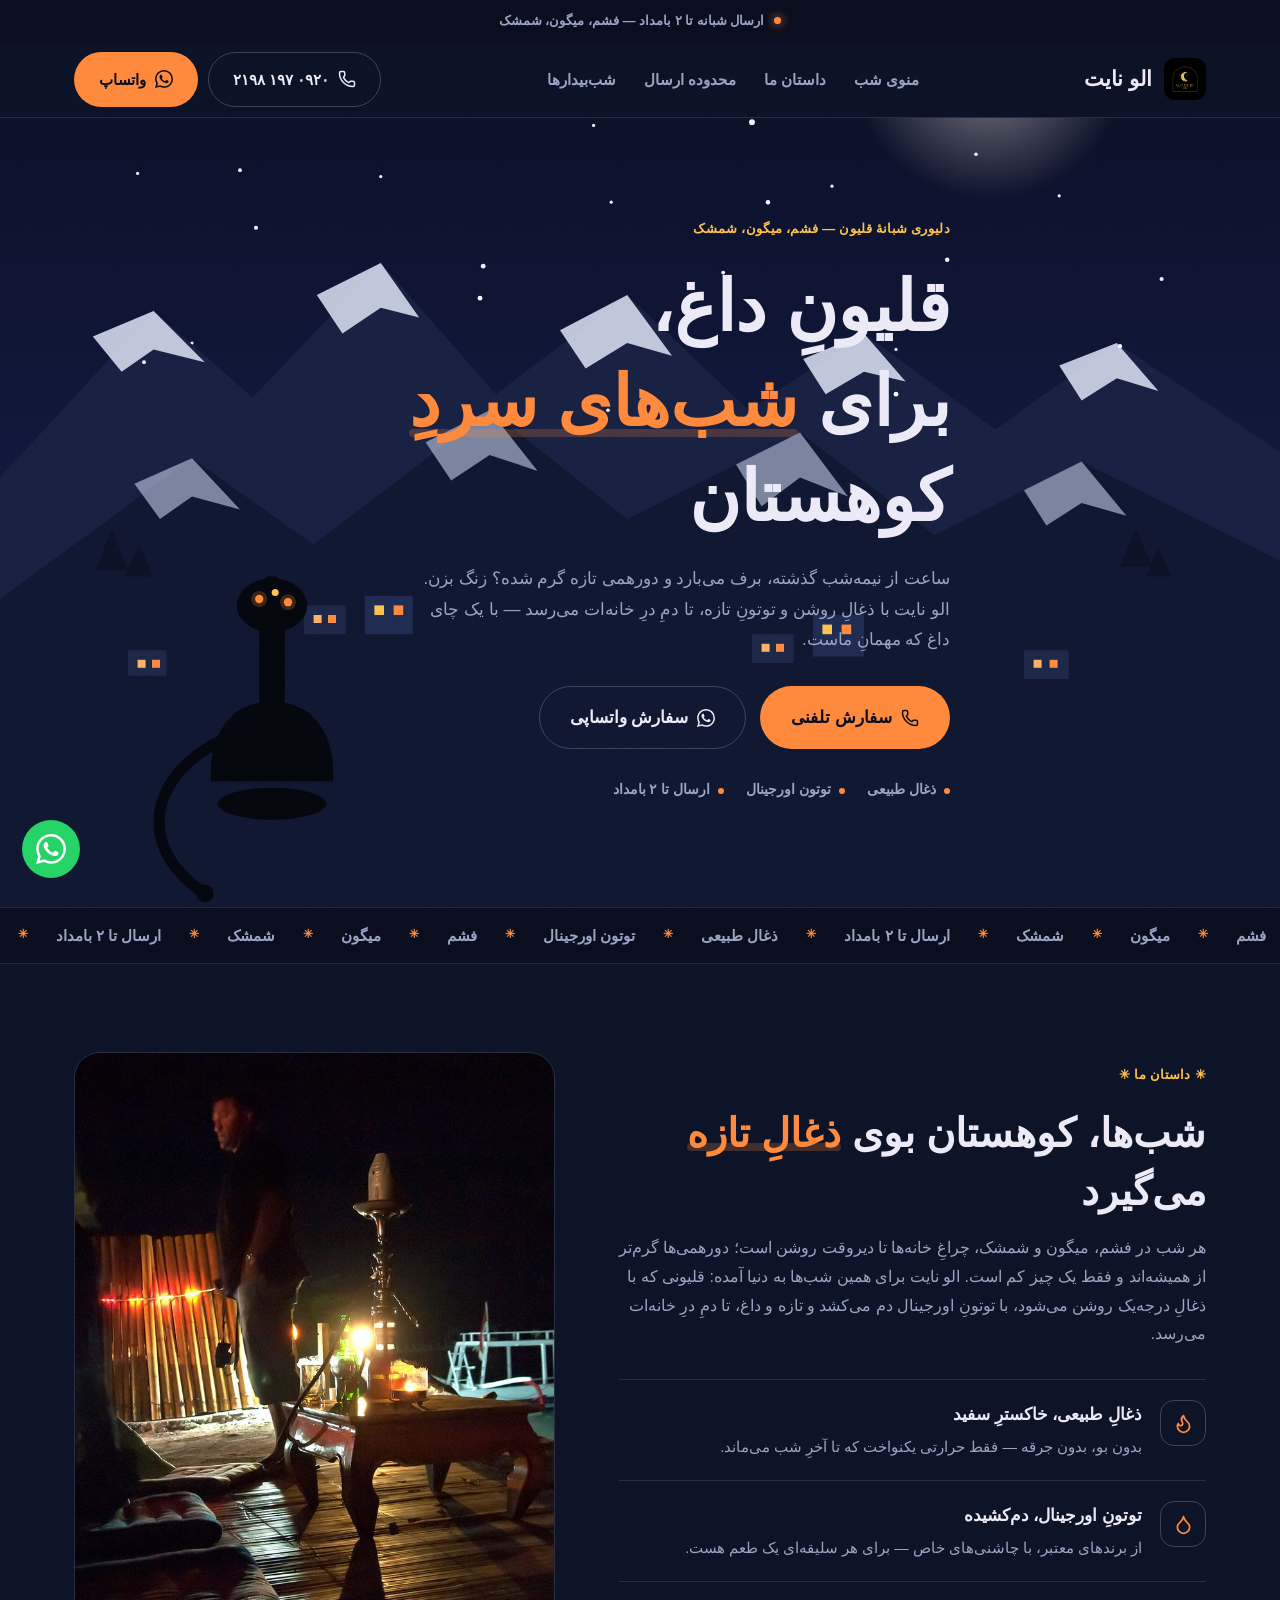
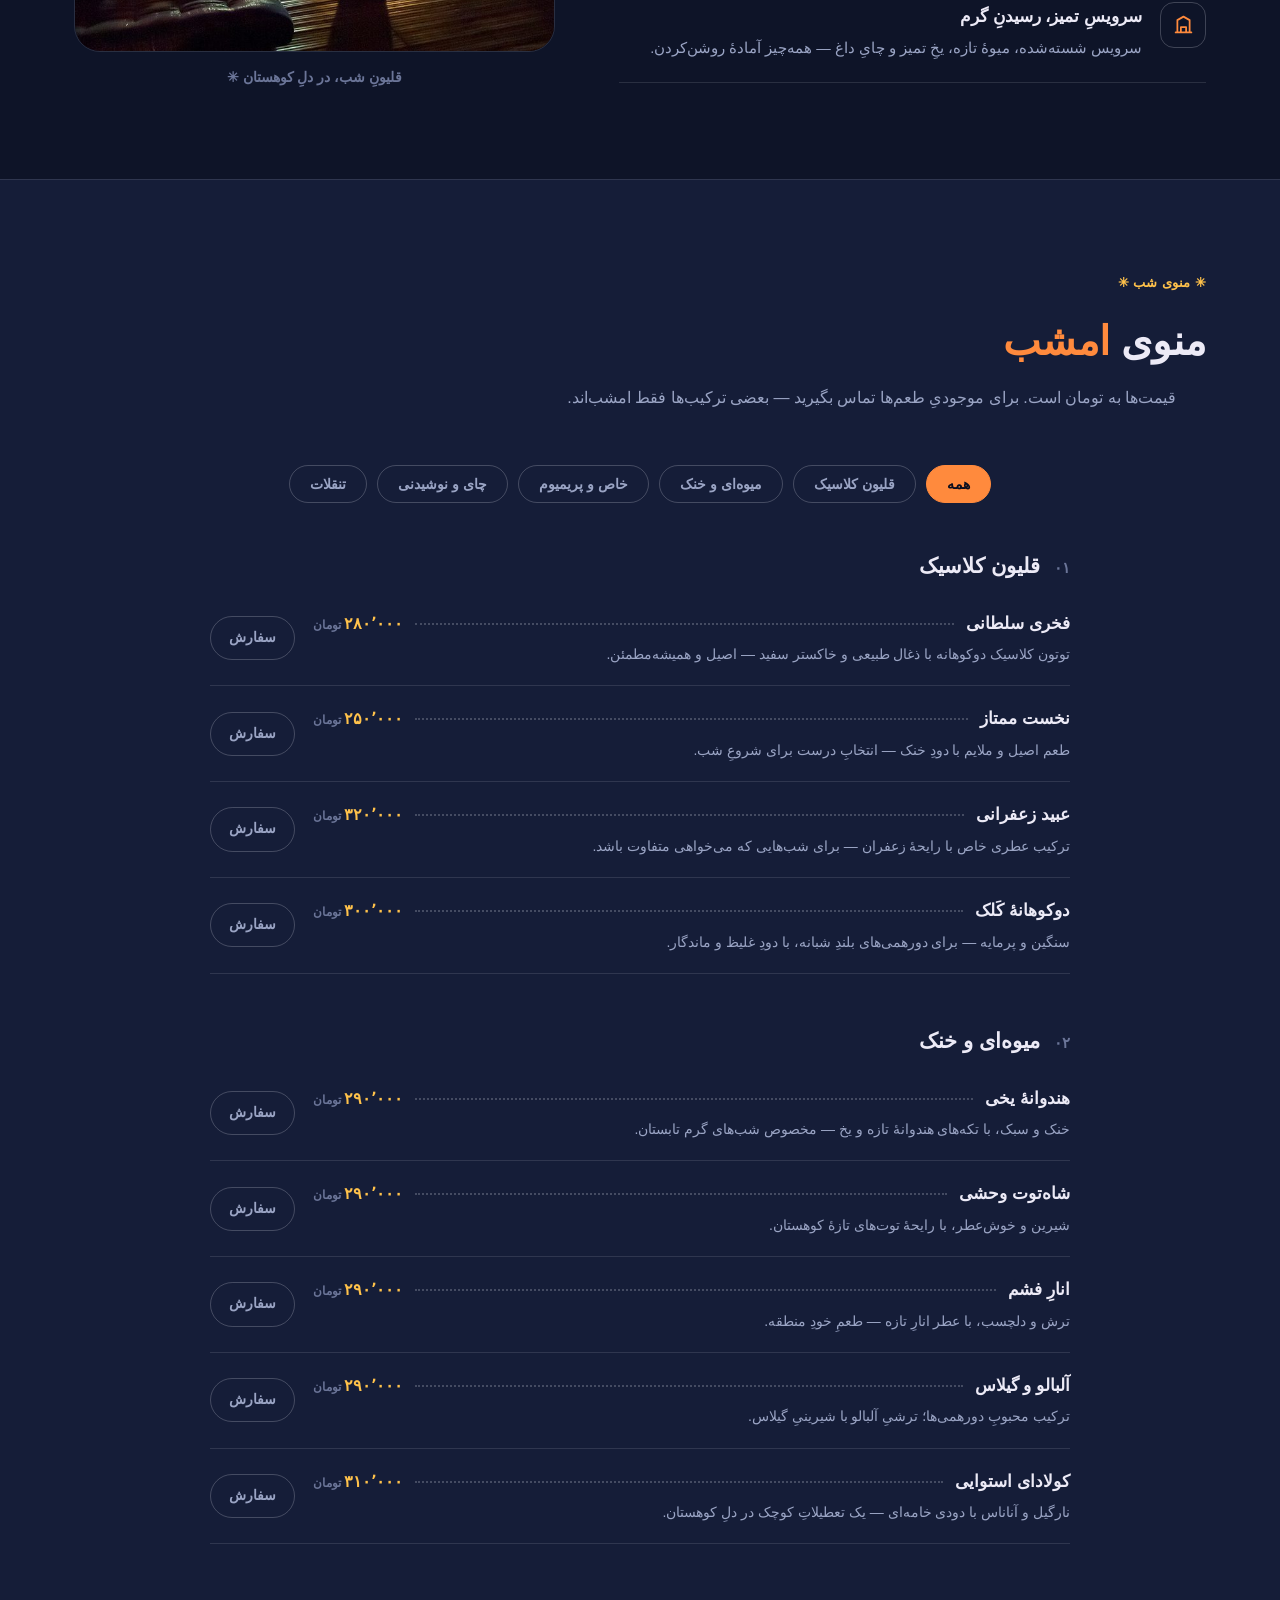
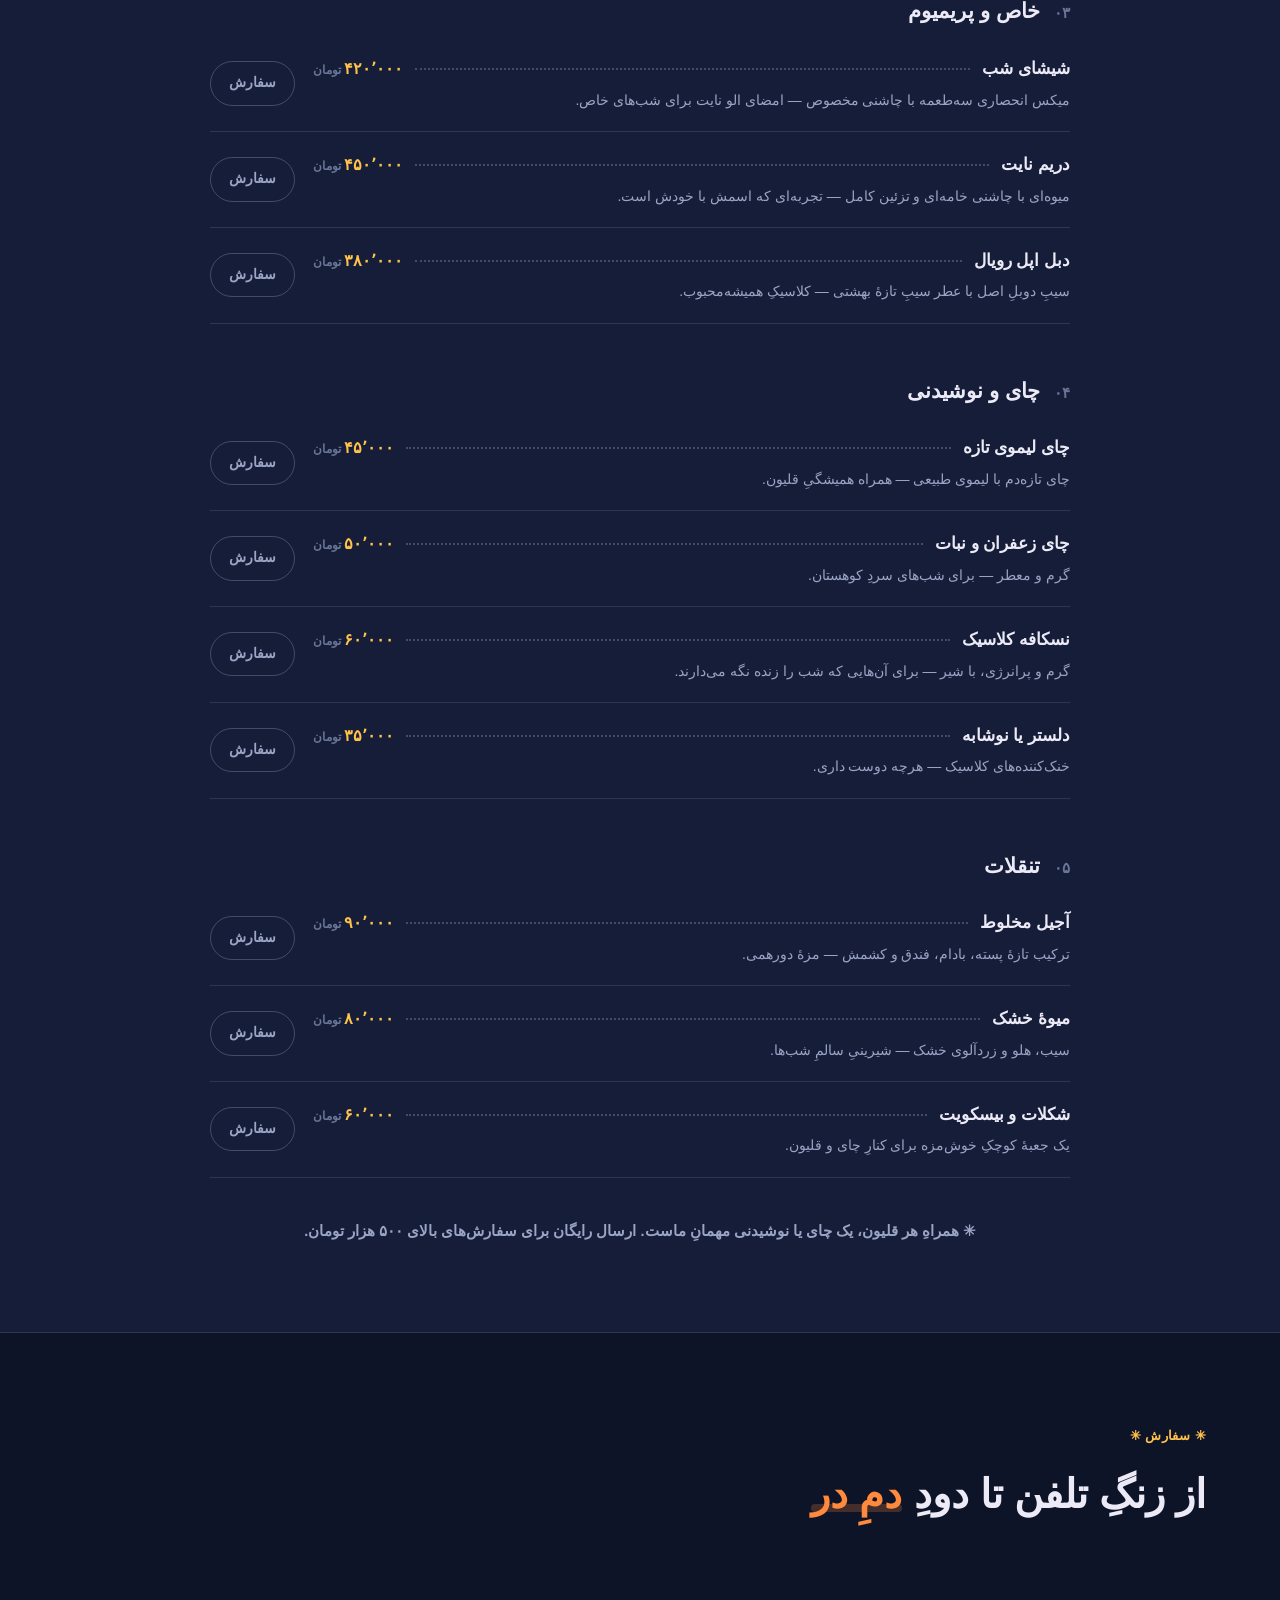
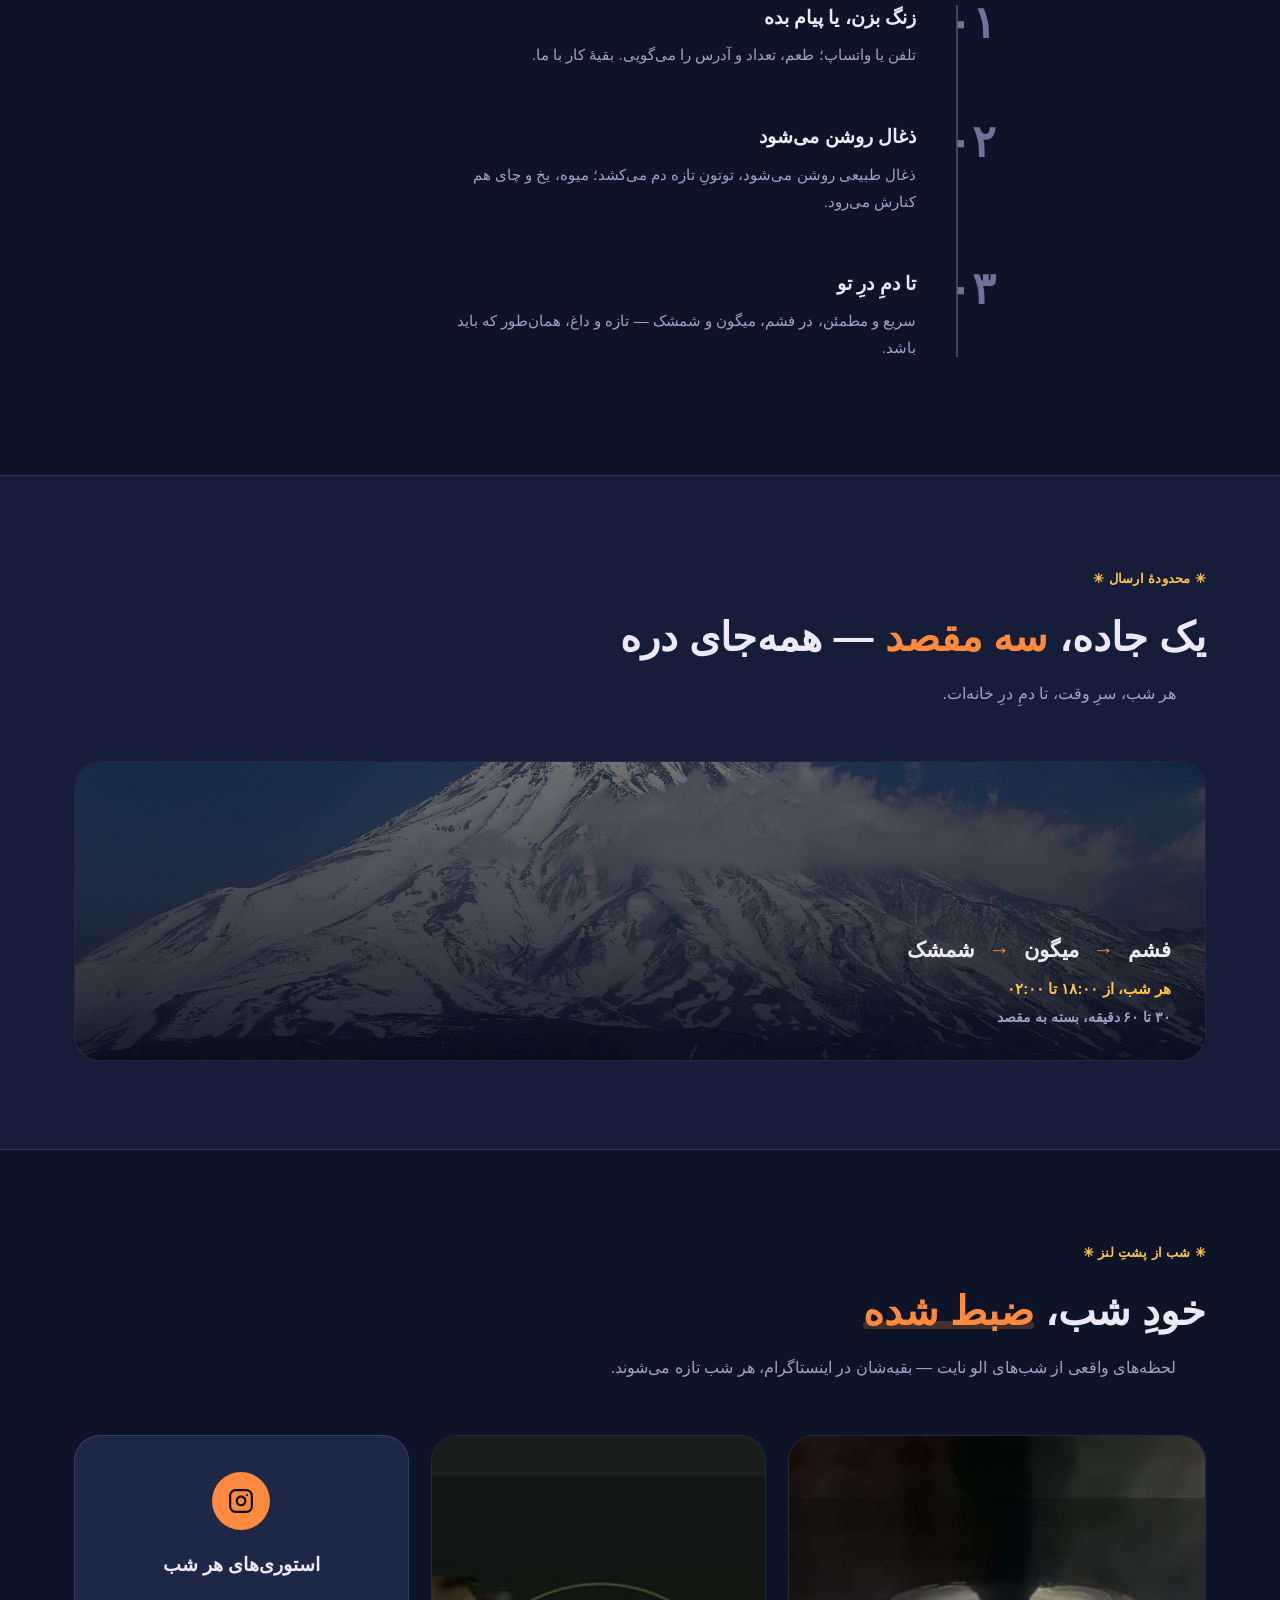
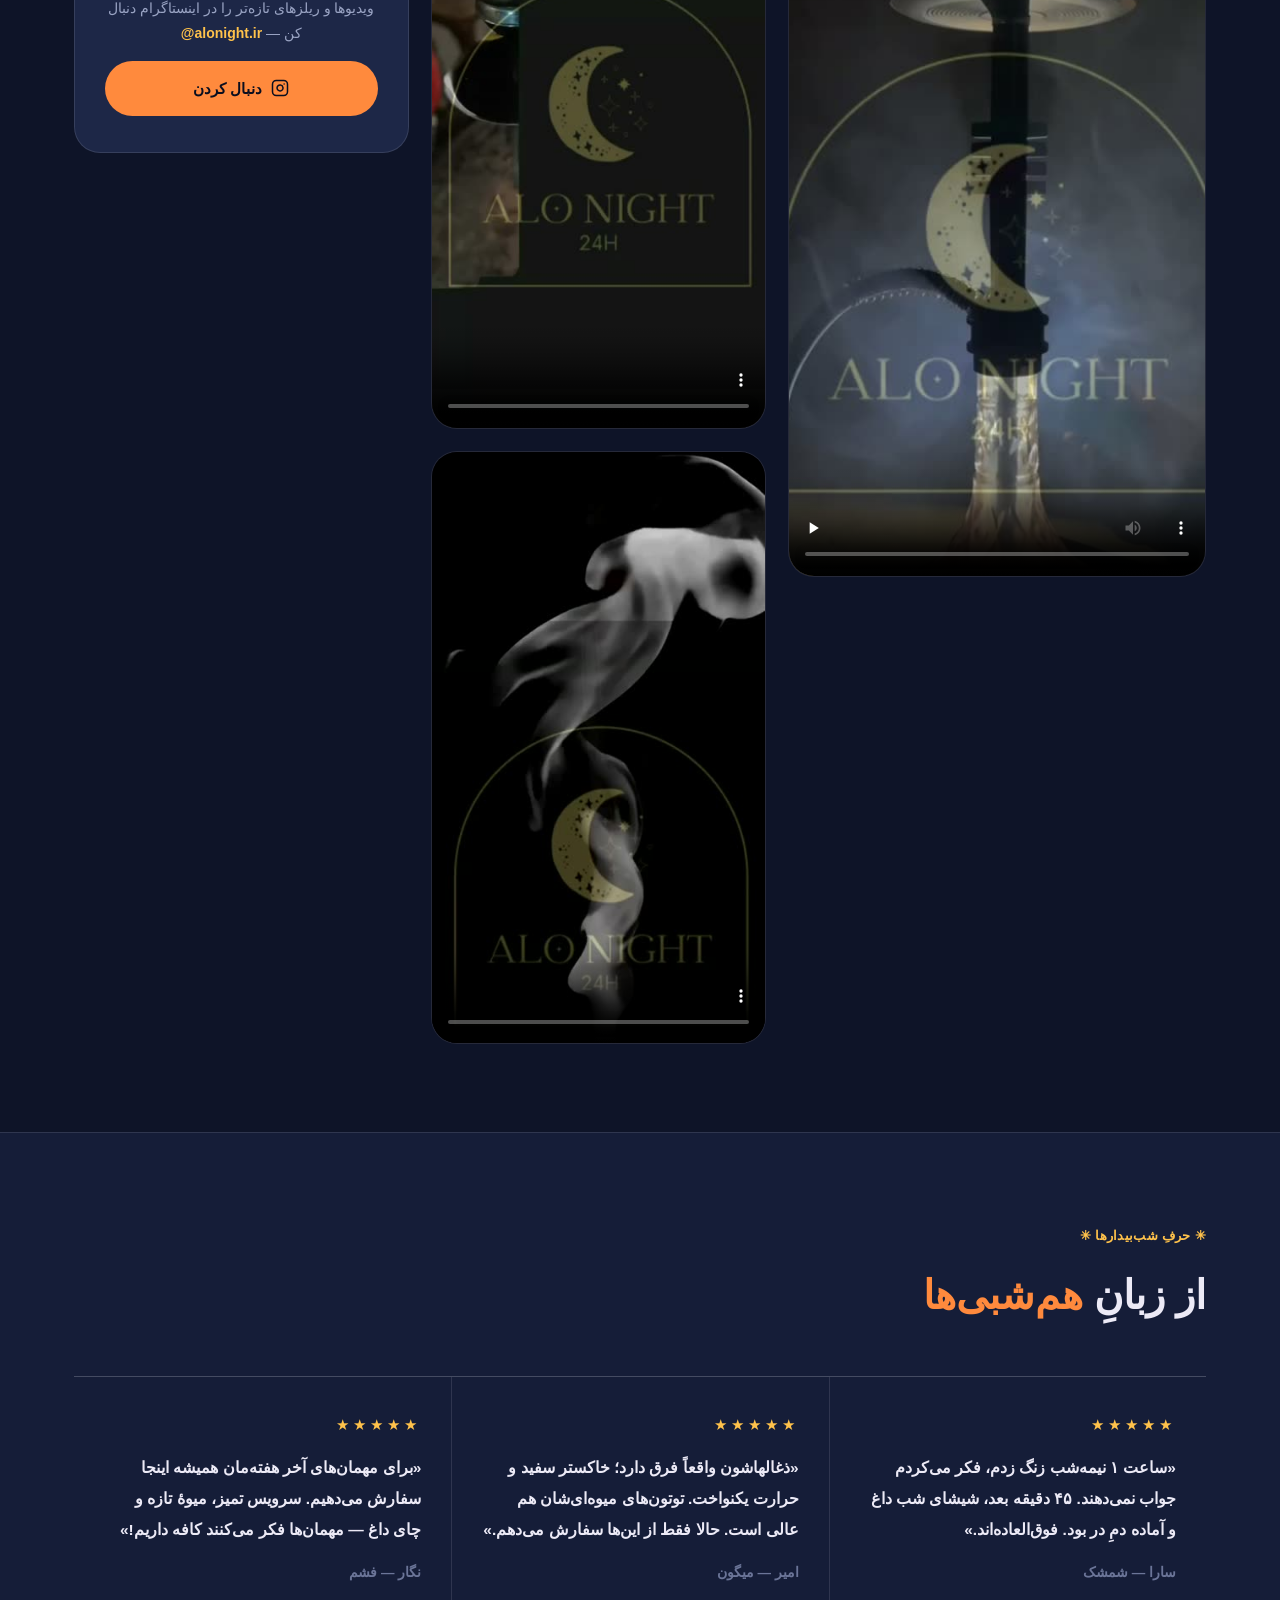
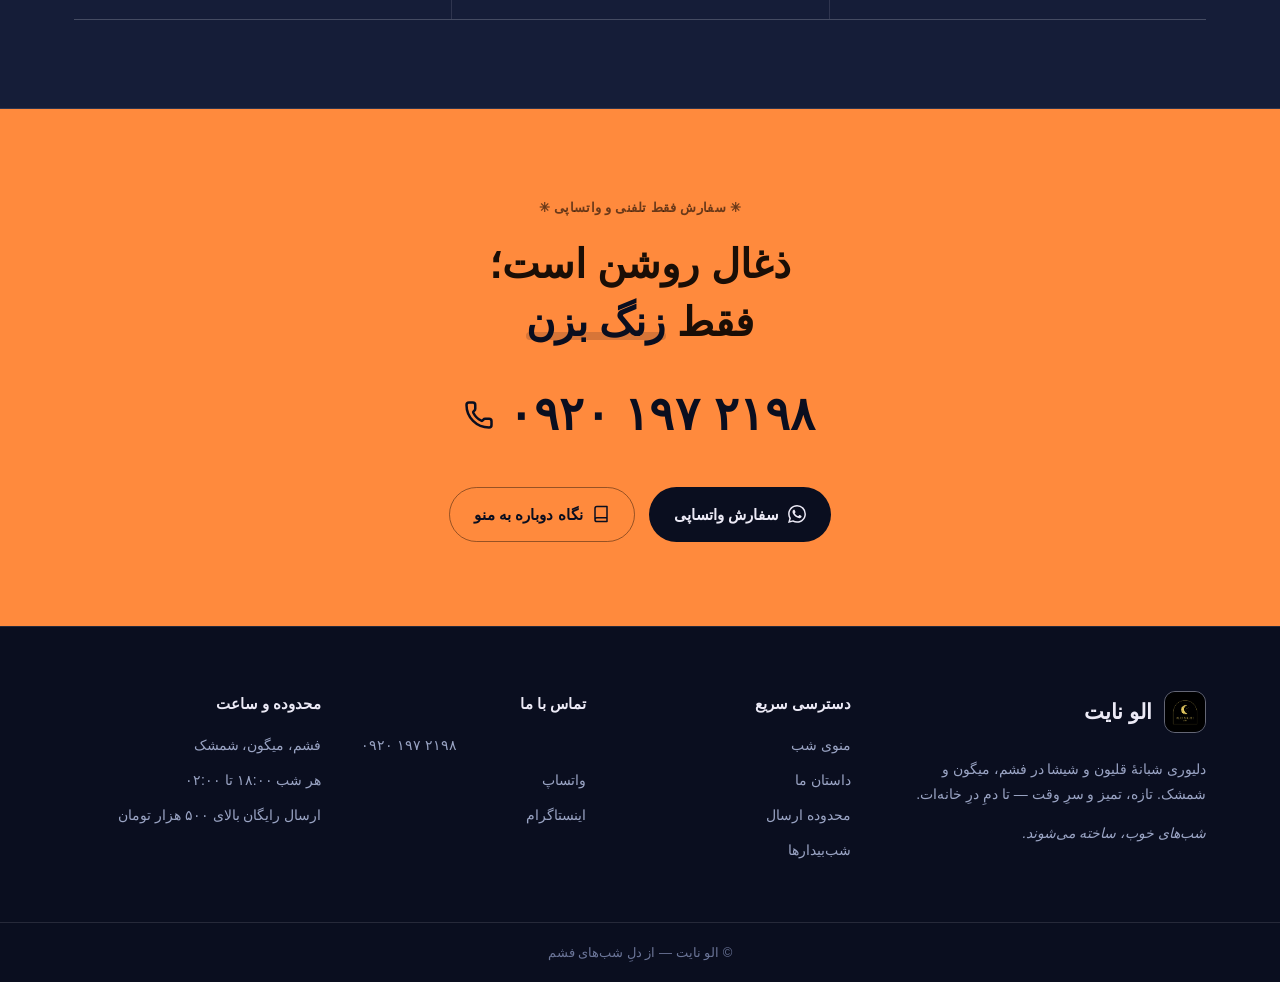
==== commit 832b98b0: "Add four Alo Night page versions" ====
--- a/alo night v2/index.html
+++ b/alo night v2/index.html
@@ -1,629 +1,629 @@
-<!DOCTYPE html>
-<html lang="fa" dir="rtl">
-<head>
-<meta charset="UTF-8">
-<meta name="viewport" content="width=device-width, initial-scale=1.0">
-<title>الو نایت — دلیوری قلیون در فشم، میگون و شمشک</title>
-<meta name="description" content="قلیونِ داغ، برای شب‌های سردِ کوهستان. دلیوری شبانه قلیون و شیشا در فشم، میگون و شمشک — سفارش تلفنی یا واتساپی.">
-<meta name="theme-color" content="#0a0e1f">
-<meta property="og:title" content="الو نایت — قلیونِ داغ، برای شب‌های سردِ کوهستان">
-<meta property="og:description" content="دلیوری شبانه قلیون در فشم، میگون و شمشک. ذغال طبیعی، توتون اورجینال، ارسال تا ۲ بامداد.">
-<meta property="og:image" content="assets/images/hookah-night.jpg">
-<link rel="icon" href="assets/favicon.png">
-<link rel="stylesheet" href="styles.css">
-</head>
-<body>
-
-<!-- ============================================================
-     الو نایت — نسخهٔ ۲ (شبِ واقعی)
-     ⚠️ برای تغییر شماره تماس، فقط همین دو مقدار را عوض کنید:
-     tel:+989201972198  ← شماره تلفن
-     wa.me/989201972198 ← شماره واتساپ (با کد کشور، بدون صفر)
-     ============================================================ -->
-
-<!-- نوار اعلان -->
-<div class="announce">
-  <span class="announce-dot"></span>
-  <span>ارسال شبانه تا ۲ بامداد — فشم، میگون، شمشک</span>
-</div>
-
-<!-- هدر -->
-<header class="site-header" id="siteHeader">
-  <div class="container header-inner">
-    <a href="#top" class="wordmark" aria-label="الو نایت">
-      <img class="logo-img" src="Alo night - 13.png" alt="لوگوی الو نایت">
-      <span>الو&nbsp;نایت</span>
-    </a>
-    <nav class="main-nav" aria-label="ناوبری اصلی">
-      <a href="#menu">منوی شب</a>
-      <a href="#about">داستان ما</a>
-      <a href="#area">محدوده ارسال</a>
-      <a href="#voices">شب‌بیدارها</a>
-    </nav>
-    <div class="header-actions">
-      <a href="tel:+989201972198" class="btn btn-ghost pill header-phone">
-        <svg class="ic" viewBox="0 0 24 24" fill="none" stroke="currentColor" stroke-width="2" stroke-linecap="round" stroke-linejoin="round"><path d="M13.832 16.568a1 1 0 0 0 1.213-.303l.355-.465A2 2 0 0 1 17 15h3a2 2 0 0 1 2 2v3a2 2 0 0 1-2 2A18 18 0 0 1 2 4a2 2 0 0 1 2-2h3a2 2 0 0 1 2 2v3a2 2 0 0 1-.8 1.6l-.468.351a1 1 0 0 0-.292 1.233 14 14 0 0 0 6.392 6.384"/></svg>
-        <span class="phone-num">۰۹۲۰ ۱۹۷ ۲۱۹۸</span>
-      </a>
-      <a href="https://wa.me/989201972198" target="_blank" rel="noopener" class="btn btn-ember pill header-wa">
-        <svg class="ic" viewBox="0 0 24 24" fill="currentColor"><path d="M17.472 14.382c-.297-.149-1.758-.867-2.03-.967-.273-.099-.471-.148-.67.15-.197.297-.767.966-.94 1.164-.173.199-.347.223-.644.075-.297-.15-1.255-.463-2.39-1.475-.883-.788-1.48-1.761-1.653-2.059-.173-.297-.018-.458.13-.606.134-.133.298-.347.446-.52.149-.174.198-.298.298-.497.099-.198.05-.371-.025-.52-.075-.149-.669-1.612-.916-2.207-.242-.579-.487-.5-.669-.51-.173-.008-.371-.01-.57-.01-.198 0-.52.074-.792.372-.272.297-1.04 1.016-1.04 2.479 0 1.462 1.065 2.875 1.213 3.074.149.198 2.096 3.2 5.077 4.487.709.306 1.262.489 1.694.625.712.227 1.36.195 1.871.118.571-.085 1.758-.719 2.006-1.413.248-.694.248-1.289.173-1.413-.074-.124-.272-.198-.57-.347m-5.421 7.403h-.004a9.87 9.87 0 0 1-5.031-1.378l-.361-.214-3.741.982.998-3.648-.235-.374a9.86 9.86 0 0 1-1.51-5.26c.001-5.45 4.436-9.884 9.888-9.884 2.64 0 5.122 1.03 6.988 2.898a9.825 9.825 0 0 1 2.893 6.994c-.003 5.45-4.437 9.884-9.885 9.884m8.413-18.297A11.815 11.815 0 0 0 12.05 0C5.495 0 .16 5.335.157 11.892c0 2.096.547 4.142 1.588 5.945L.057 24l6.305-1.654a11.882 11.882 0 0 0 5.683 1.448h.005c6.554 0 11.89-5.335 11.893-11.893a11.821 11.821 0 0 0-3.48-8.413Z"/></svg>
-        <span>واتساپ</span>
-      </a>
-      <button class="nav-toggle" id="navToggle" aria-label="باز کردن منو" aria-expanded="false">
-        <svg viewBox="0 0 24 24" fill="none" stroke="currentColor" stroke-width="2.4" stroke-linecap="round"><path d="M4 7h16M4 12h16M4 17h10"/></svg>
-      </button>
-    </div>
-  </div>
-</header>
-
-<!-- منوی موبایل -->
-<div class="mobile-menu" id="mobileMenu" aria-hidden="true">
-  <button class="mobile-close" id="mobileClose" aria-label="بستن منو">
-    <svg viewBox="0 0 24 24" fill="none" stroke="currentColor" stroke-width="2.4" stroke-linecap="round"><path d="M6 6l12 12M18 6L6 18"/></svg>
-  </button>
-  <nav class="mobile-links" aria-label="ناوبری موبایل">
-    <a href="#menu">منوی شب</a>
-    <a href="#about">داستان ما</a>
-    <a href="#area">محدوده ارسال</a>
-    <a href="#voices">شب‌بیدارها</a>
-  </nav>
-  <div class="mobile-cta">
-    <a href="tel:+989201972198" class="btn btn-ghost pill">
-      <svg class="ic" viewBox="0 0 24 24" fill="none" stroke="currentColor" stroke-width="2" stroke-linecap="round" stroke-linejoin="round"><path d="M13.832 16.568a1 1 0 0 0 1.213-.303l.355-.465A2 2 0 0 1 17 15h3a2 2 0 0 1 2 2v3a2 2 0 0 1-2 2A18 18 0 0 1 2 4a2 2 0 0 1 2-2h3a2 2 0 0 1 2 2v3a2 2 0 0 1-.8 1.6l-.468.351a1 1 0 0 0-.292 1.233 14 14 0 0 0 6.392 6.384"/></svg>
-      تماس تلفنی
-    </a>
-    <a href="https://wa.me/989201972198" target="_blank" rel="noopener" class="btn btn-ember pill">
-      <svg class="ic" viewBox="0 0 24 24" fill="currentColor"><path d="M17.472 14.382c-.297-.149-1.758-.867-2.03-.967-.273-.099-.471-.148-.67.15-.197.297-.767.966-.94 1.164-.173.199-.347.223-.644.075-.297-.15-1.255-.463-2.39-1.475-.883-.788-1.48-1.761-1.653-2.059-.173-.297-.018-.458.13-.606.134-.133.298-.347.446-.52.149-.174.198-.298.298-.497.099-.198.05-.371-.025-.52-.075-.149-.669-1.612-.916-2.207-.242-.579-.487-.5-.669-.51-.173-.008-.371-.01-.57-.01-.198 0-.52.074-.792.372-.272.297-1.04 1.016-1.04 2.479 0 1.462 1.065 2.875 1.213 3.074.149.198 2.096 3.2 5.077 4.487.709.306 1.262.489 1.694.625.712.227 1.36.195 1.871.118.571-.085 1.758-.719 2.006-1.413.248-.694.248-1.289.173-1.413-.074-.124-.272-.198-.57-.347m-5.421 7.403h-.004a9.87 9.87 0 0 1-5.031-1.378l-.361-.214-3.741.982.998-3.648-.235-.374a9.86 9.86 0 0 1-1.51-5.26c.001-5.45 4.436-9.884 9.888-9.884 2.64 0 5.122 1.03 6.988 2.898a9.825 9.825 0 0 1 2.893 6.994c-.003 5.45-4.437 9.884-9.885 9.884m8.413-18.297A11.815 11.815 0 0 0 12.05 0C5.495 0 .16 5.335.157 11.892c0 2.096.547 4.142 1.588 5.945L.057 24l6.305-1.654a11.882 11.882 0 0 0 5.683 1.448h.005c6.554 0 11.89-5.335 11.893-11.893a11.821 11.821 0 0 0-3.48-8.413Z"/></svg>
-      سفارش واتساپی
-    </a>
-  </div>
-</div>
-
-<main id="top">
-
-  <!-- ===== هیرو — شبِ پرستاره ===== -->
-  <section class="hero">
-    <div class="hero-sky" aria-hidden="true">
-      <svg class="hero-scene" viewBox="0 0 800 640" preserveAspectRatio="xMidYMax slice">
-        <defs>
-          <linearGradient id="sky" x1="0" y1="0" x2="0" y2="1">
-            <stop offset="0" stop-color="#080c1c"/>
-            <stop offset="0.55" stop-color="#10173a"/>
-            <stop offset="1" stop-color="#1c2650"/>
-          </linearGradient>
-          <radialGradient id="halo" cx="0.5" cy="0.5" r="0.5">
-            <stop offset="0" stop-color="#f7f2e6" stop-opacity="0.5"/>
-            <stop offset="1" stop-color="#f7f2e6" stop-opacity="0"/>
-          </radialGradient>
-          <linearGradient id="smokeGrad" x1="0" y1="0" x2="0" y2="1">
-            <stop offset="0" stop-color="#fff" stop-opacity="0"/>
-            <stop offset="1" stop-color="#fff" stop-opacity="0.5"/>
-          </linearGradient>
-        </defs>
-
-        <rect width="800" height="640" fill="url(#sky)"/>
-
-        <!-- ستاره‌ها -->
-        <g class="stars" fill="#f2f0ff">
-          <circle class="star" cx="48" cy="52" r="1.4"/><circle class="star" cx="132" cy="96" r="1"/><circle class="star" cx="205" cy="40" r="1.6"/><circle class="star" cx="262" cy="128" r="1"/><circle class="star" cx="318" cy="64" r="1.2"/><circle class="star" cx="371" cy="152" r="1"/><circle class="star" cx="428" cy="86" r="1.5"/><circle class="star" cx="496" cy="34" r="1"/><circle class="star" cx="553" cy="118" r="1.3"/><circle class="star" cx="615" cy="58" r="1"/><circle class="star" cx="680" cy="138" r="1.6"/><circle class="star" cx="744" cy="70" r="1.1"/><circle class="star" cx="86" cy="182" r="1"/><circle class="star" cx="160" cy="216" r="1.3"/><circle class="star" cx="238" cy="184" r="1"/><circle class="star" cx="302" cy="240" r="1.5"/><circle class="star" cx="382" cy="200" r="1"/><circle class="star" cx="452" cy="244" r="1.2"/><circle class="star" cx="520" cy="190" r="1"/><circle class="star" cx="592" cy="236" r="1.4"/><circle class="star" cx="662" cy="196" r="1"/><circle class="star" cx="726" cy="248" r="1.3"/><circle class="star" cx="120" cy="288" r="1"/><circle class="star" cx="348" cy="296" r="1.2"/><circle class="star" cx="560" cy="292" r="1"/><circle class="star" cx="700" cy="302" r="1.1"/><circle class="star" cx="24" cy="140" r="1"/><circle class="star" cx="776" cy="120" r="1.2"/><circle class="star" cx="470" cy="150" r="1.8"/><circle class="star" cx="210" cy="110" r="1.7"/>
-        </g>
-
-        <!-- ماه با هاله -->
-        <circle cx="618" cy="112" r="86" fill="url(#halo)"/>
-        <circle cx="618" cy="112" r="34" fill="#f7f2e6"/>
-        <circle cx="604" cy="102" r="6" fill="#e8dcc4" opacity="0.55"/>
-        <circle cx="626" cy="122" r="4.5" fill="#e8dcc4" opacity="0.45"/>
-        <circle cx="612" cy="126" r="3" fill="#e8dcc4" opacity="0.4"/>
-
-        <!-- کوه دور -->
-        <path d="M0 372 L96 268 L158 322 L238 238 L310 320 L392 258 L468 330 L540 282 L622 342 L698 288 L800 356 L800 640 L0 640 Z" fill="#182142"/>
-        <path d="M96 268 L128 300 L96 292 L76 306 L58 284 L96 268 Z M238 238 L262 272 L238 266 L214 282 L198 258 L238 238 Z M392 258 L420 296 L392 288 L366 304 L350 280 L392 258 Z M540 282 L566 312 L540 306 L516 320 L502 298 L540 282 Z M698 288 L724 318 L698 310 L676 324 L662 302 L698 288 Z" fill="#dde4f5" opacity="0.85"/>
-
-        <!-- کوه نزدیک -->
-        <path d="M0 448 L120 360 L196 414 L306 330 L392 398 L500 344 L584 408 L676 362 L800 424 L800 640 L0 640 Z" fill="#101730"/>
-        <path d="M120 360 L150 392 L120 384 L100 398 L84 376 L120 360 Z M306 330 L336 368 L306 358 L282 374 L266 350 L306 330 Z M500 344 L530 384 L500 372 L476 390 L460 364 L500 344 Z M676 362 L704 396 L676 388 L654 402 L640 380 L676 362 Z" fill="#c3cde8" opacity="0.6"/>
-
-        <!-- خانه‌های روستا با پنجره‌های روشن -->
-        <g class="village">
-          <rect x="190" y="452" width="26" height="18" fill="#1d2747"/>
-          <rect x="196" y="458" width="5" height="5" fill="#ffb066"/>
-          <rect x="205" y="458" width="5" height="5" fill="#ff8a3d"/>
-          <rect x="228" y="446" width="30" height="24" fill="#202b52"/>
-          <rect x="234" y="452" width="6" height="6" fill="#ffc24b"/>
-          <rect x="246" y="452" width="6" height="6" fill="#ff8a3d"/>
-          <rect x="470" y="470" width="26" height="18" fill="#1d2747"/>
-          <rect x="476" y="476" width="5" height="5" fill="#ffb066"/>
-          <rect x="485" y="476" width="5" height="5" fill="#ff8a3d"/>
-          <rect x="508" y="458" width="32" height="26" fill="#202b52"/>
-          <rect x="514" y="464" width="6" height="6" fill="#ffc24b"/>
-          <rect x="526" y="464" width="6" height="6" fill="#ff8a3d"/>
-          <rect x="640" y="480" width="28" height="18" fill="#1d2747"/>
-          <rect x="646" y="486" width="5" height="5" fill="#ffb066"/>
-          <rect x="656" y="486" width="5" height="5" fill="#ff8a3d"/>
-          <rect x="80" y="480" width="24" height="16" fill="#1d2747"/>
-          <rect x="86" y="486" width="5" height="5" fill="#ffb066"/>
-          <rect x="95" y="486" width="5" height="5" fill="#ff8a3d"/>
-        </g>
-
-        <!-- درخت‌ها -->
-        <g fill="#0c1126">
-          <path d="M60 430 l10 -26 l10 26 Z"/><path d="M78 434 l9 -20 l9 20 Z"/>
-          <path d="M700 428 l10 -24 l10 24 Z"/><path d="M716 434 l8 -18 l8 18 Z"/>
-        </g>
-
-        <!-- قلیون با دود -->
-        <g class="hookah" transform="translate(120 408)">
-          <path d="M50 104 C18 104 10 134 12 154 L88 154 C90 134 82 104 50 104 Z" fill="#05070f"/>
-          <path d="M42 60 L58 60 L58 108 L42 108 Z" fill="#05070f"/>
-          <ellipse cx="50" cy="44" rx="22" ry="17" fill="#05070f"/>
-          <rect x="46" y="26" width="8" height="8" rx="2" fill="#05070f"/>
-          <ellipse cx="50" cy="168" rx="34" ry="10" fill="#05070f"/>
-          <path d="M50 118 C-22 132 -44 190 8 224" stroke="#05070f" stroke-width="7" fill="none" stroke-linecap="round"/>
-          <circle cx="8" cy="224" r="5.5" fill="#05070f"/>
-          <!-- ذغال‌های روشن -->
-          <circle class="ember-pulse" cx="42" cy="40" r="2.6" fill="#ff8a3d"/>
-          <circle class="ember-pulse" cx="52" cy="36" r="2.2" fill="#ffc24b"/>
-          <circle class="ember-pulse" cx="60" cy="42" r="2.6" fill="#ff8a3d"/>
-          <circle cx="42" cy="40" r="5" fill="#ff8a3d" opacity="0.22"/>
-          <circle cx="60" cy="42" r="5" fill="#ff8a3d" opacity="0.22"/>
-          <!-- دود -->
-          <g class="smoke" fill="url(#smokeGrad)">
-            <path class="puff" d="M50 18 C38 6 56 -4 46 -20 C58 -26 54 -38 44 -46" stroke="#fff" stroke-width="7" fill="none" stroke-linecap="round"/>
-            <path class="puff p2" d="M58 14 C70 0 56 -12 66 -28 C56 -34 62 -46 74 -54" stroke="#fff" stroke-width="5.5" fill="none" stroke-linecap="round"/>
-            <path class="puff p3" d="M44 22 C30 12 42 0 30 -12 C40 -20 34 -30 24 -38" stroke="#fff" stroke-width="4.5" fill="none" stroke-linecap="round"/>
-          </g>
-        </g>
-
-        <!-- برف -->
-        <g class="snowflakes" fill="#fff">
-          <circle class="flake" cx="70" cy="40" r="1.6"/><circle class="flake" cx="210" cy="90" r="1.2"/><circle class="flake" cx="340" cy="30" r="1.8"/><circle class="flake" cx="430" cy="120" r="1.3"/><circle class="flake" cx="540" cy="60" r="1.6"/><circle class="flake" cx="660" cy="100" r="1.2"/><circle class="flake" cx="760" cy="40" r="1.7"/><circle class="flake" cx="150" cy="180" r="1.2"/><circle class="flake" cx="480" cy="200" r="1.4"/><circle class="flake" cx="610" cy="170" r="1.1"/><circle class="flake" cx="300" cy="260" r="1.5"/><circle class="flake" cx="90" cy="300" r="1.2"/><circle class="flake" cx="700" cy="290" r="1.3"/><circle class="flake" cx="380" cy="330" r="1.1"/><circle class="flake" cx="560" cy="320" r="1.5"/>
-        </g>
-      </svg>
-      <div class="sky-noise" aria-hidden="true"></div>
-    </div>
-
-    <div class="container hero-inner">
-      <div class="hero-copy">
-        <p class="badge reveal">دلیوری شبانهٔ قلیون — فشم، میگون، شمشک</p>
-        <h1 class="hero-title reveal">قلیونِ داغ،<br>برای <span class="accent-ember">شب‌های سردِ</span> کوهستان</h1>
-        <p class="hero-sub reveal">ساعت از نیمه‌شب گذشته، برف می‌بارد و دورهمی تازه گرم شده؟ زنگ بزن. الو نایت با ذغالِ روشن و توتونِ تازه، تا دمِ درِ خانه‌ات می‌رسد — با یک چای داغ که مهمانِ ماست.</p>
-        <div class="hero-cta reveal">
-          <a href="tel:+989201972198" class="btn btn-ember btn-lg">
-            <svg class="ic" viewBox="0 0 24 24" fill="none" stroke="currentColor" stroke-width="2" stroke-linecap="round" stroke-linejoin="round"><path d="M13.832 16.568a1 1 0 0 0 1.213-.303l.355-.465A2 2 0 0 1 17 15h3a2 2 0 0 1 2 2v3a2 2 0 0 1-2 2A18 18 0 0 1 2 4a2 2 0 0 1 2-2h3a2 2 0 0 1 2 2v3a2 2 0 0 1-.8 1.6l-.468.351a1 1 0 0 0-.292 1.233 14 14 0 0 0 6.392 6.384"/></svg>
-            سفارش تلفنی
-          </a>
-          <a href="https://wa.me/989201972198" target="_blank" rel="noopener" class="btn btn-ghost btn-lg">
-            <svg class="ic" viewBox="0 0 24 24" fill="currentColor"><path d="M17.472 14.382c-.297-.149-1.758-.867-2.03-.967-.273-.099-.471-.148-.67.15-.197.297-.767.966-.94 1.164-.173.199-.347.223-.644.075-.297-.15-1.255-.463-2.39-1.475-.883-.788-1.48-1.761-1.653-2.059-.173-.297-.018-.458.13-.606.134-.133.298-.347.446-.52.149-.174.198-.298.298-.497.099-.198.05-.371-.025-.52-.075-.149-.669-1.612-.916-2.207-.242-.579-.487-.5-.669-.51-.173-.008-.371-.01-.57-.01-.198 0-.52.074-.792.372-.272.297-1.04 1.016-1.04 2.479 0 1.462 1.065 2.875 1.213 3.074.149.198 2.096 3.2 5.077 4.487.709.306 1.262.489 1.694.625.712.227 1.36.195 1.871.118.571-.085 1.758-.719 2.006-1.413.248-.694.248-1.289.173-1.413-.074-.124-.272-.198-.57-.347m-5.421 7.403h-.004a9.87 9.87 0 0 1-5.031-1.378l-.361-.214-3.741.982.998-3.648-.235-.374a9.86 9.86 0 0 1-1.51-5.26c.001-5.45 4.436-9.884 9.888-9.884 2.64 0 5.122 1.03 6.988 2.898a9.825 9.825 0 0 1 2.893 6.994c-.003 5.45-4.437 9.884-9.885 9.884m8.413-18.297A11.815 11.815 0 0 0 12.05 0C5.495 0 .16 5.335.157 11.892c0 2.096.547 4.142 1.588 5.945L.057 24l6.305-1.654a11.882 11.882 0 0 0 5.683 1.448h.005c6.554 0 11.89-5.335 11.893-11.893a11.821 11.821 0 0 0-3.48-8.413Z"/></svg>
-            سفارش واتساپی
-          </a>
-        </div>
-        <ul class="hero-chips reveal">
-          <li><span class="chip-dot"></span>ذغال طبیعی</li>
-          <li><span class="chip-dot"></span>توتون اورجینال</li>
-          <li><span class="chip-dot"></span>ارسال تا ۲ بامداد</li>
-        </ul>
-      </div>
-    </div>
-  </section>
-
-  <!-- ===== نوار متحرک ===== -->
-  <div class="marquee" aria-hidden="true">
-    <div class="marquee-track">
-      <div class="marquee-group">
-        <span>فشم</span><i>✳</i><span>میگون</span><i>✳</i><span>شمشک</span><i>✳</i><span>ارسال تا ۲ بامداد</span><i>✳</i><span>ذغال طبیعی</span><i>✳</i><span>توتون اورجینال</span><i>✳</i>
-      </div>
-      <div class="marquee-group">
-        <span>فشم</span><i>✳</i><span>میگون</span><i>✳</i><span>شمشک</span><i>✳</i><span>ارسال تا ۲ بامداد</span><i>✳</i><span>ذغال طبیعی</span><i>✳</i><span>توتون اورجینال</span><i>✳</i>
-      </div>
-    </div>
-  </div>
-
-  <!-- ===== داستان ما ===== -->
-  <section class="section" id="about">
-    <div class="container split">
-      <div class="split-copy">
-        <p class="badge reveal">✳ داستان ما ✳</p>
-        <h2 class="section-title reveal">شب‌ها، کوهستان بوی <span class="accent-ember">ذغالِ تازه</span> می‌گیرد</h2>
-        <p class="section-body reveal">هر شب در فشم، میگون و شمشک، چراغِ خانه‌ها تا دیروقت روشن است؛ دورهمی‌ها گرم‌تر از همیشه‌اند و فقط یک چیز کم است. الو نایت برای همین شب‌ها به دنیا آمده: قلیونی که با ذغالِ درجه‌یک روشن می‌شود، با توتونِ اورجینال دم می‌کشد و تازه و داغ، تا دمِ درِ خانه‌ات می‌رسد.</p>
-        <ul class="feature-list reveal">
-          <li>
-            <span class="feature-ic"><svg class="ic" viewBox="0 0 24 24" fill="none" stroke="currentColor" stroke-width="2" stroke-linecap="round" stroke-linejoin="round"><path d="M8.5 14.5A2.5 2.5 0 0 0 11 12c0-1.38-.5-2-1-3-1.072-2.143-.224-4.054 2-6 .5 2.5 2 4.9 4 6.5 2 1.6 3 3.5 3 5.5a7 7 0 1 1-14 0c0-1.153.433-2.294 1-3a2.5 2.5 0 0 0 2.5 2.5z"/></svg></span>
-            <div>
-              <h3>ذغالِ طبیعی، خاکسترِ سفید</h3>
-              <p>بدون بو، بدون جرقه — فقط حرارتی یکنواخت که تا آخرِ شب می‌ماند.</p>
-            </div>
-          </li>
-          <li>
-            <span class="feature-ic"><svg class="ic" viewBox="0 0 24 24" fill="none" stroke="currentColor" stroke-width="2" stroke-linecap="round" stroke-linejoin="round"><path d="M12 22a7 7 0 0 0 7-7c0-2-1-3.9-3-5.5s-3.5-4-4-6.5c-.5 2.5-2 4.9-4 6.5C6 11.1 5 13 5 15a7 7 0 0 0 7 7z"/></svg></span>
-            <div>
-              <h3>توتونِ اورجینال، دم‌کشیده</h3>
-              <p>از برندهای معتبر، با چاشنی‌های خاص — برای هر سلیقه‌ای یک طعم هست.</p>
-            </div>
-          </li>
-          <li>
-            <span class="feature-ic"><svg class="ic" viewBox="0 0 24 24" fill="none" stroke="currentColor" stroke-width="2" stroke-linecap="round" stroke-linejoin="round"><path d="M3 21h18M5 21V7l7-4 7 4v14M9 21v-6h6v6"/></svg></span>
-            <div>
-              <h3>سرویسِ تمیز، رسیدنِ گرم</h3>
-              <p>سرویس شسته‌شده، میوهٔ تازه، یخِ تمیز و چایِ داغ — همه‌چیز آمادهٔ روشن‌کردن.</p>
-            </div>
-          </li>
-        </ul>
-      </div>
-      <div class="split-visual reveal">
-        <img class="cabin-photo" src="assets/images/hookah-night.jpg" alt="قلیون در شب" loading="lazy">
-        <p class="scene-caption">قلیونِ شب، در دلِ کوهستان ✳</p>
-      </div>
-    </div>
-  </section>
-
-  <!-- ===== منوی شب ===== -->
-  <section class="section section-alt" id="menu">
-    <div class="container">
-      <div class="section-head">
-        <p class="badge reveal">✳ منوی شب ✳</p>
-        <h2 class="section-title reveal">منوی <span class="accent-ember">امشب</span></h2>
-        <p class="section-body center reveal">قیمت‌ها به تومان است. برای موجودیِ طعم‌ها تماس بگیرید — بعضی ترکیب‌ها فقط امشب‌اند.</p>
-      </div>
-
-      <div class="filter-bar reveal" role="tablist" aria-label="دسته‌بندی منو">
-        <button class="filter-pill active" data-filter="all" role="tab" aria-selected="true">همه</button>
-        <button class="filter-pill" data-filter="classic" role="tab" aria-selected="false">قلیون کلاسیک</button>
-        <button class="filter-pill" data-filter="fruity" role="tab" aria-selected="false">میوه‌ای و خنک</button>
-        <button class="filter-pill" data-filter="premium" role="tab" aria-selected="false">خاص و پریمیوم</button>
-        <button class="filter-pill" data-filter="drinks" role="tab" aria-selected="false">چای و نوشیدنی</button>
-        <button class="filter-pill" data-filter="snacks" role="tab" aria-selected="false">تنقلات</button>
-      </div>
-
-      <div class="menu-groups reveal">
-        <div class="menu-group" data-group="classic">
-          <h4 class="menu-group-title">۰۱ <span>قلیون کلاسیک</span></h4>
-          <div class="menu-row" data-cat="classic">
-            <div class="menu-main">
-              <div class="menu-line"><h3 class="menu-name">فخری سلطانی</h3><span class="menu-dots" aria-hidden="true"></span><span class="menu-price">۲۸۰٬۰۰۰</span></div>
-              <p class="menu-desc">توتون کلاسیک دوکوهانه با ذغال طبیعی و خاکستر سفید — اصیل و همیشه‌مطمئن.</p>
-            </div>
-            <a class="menu-order" data-item="فخری سلطانی" href="https://wa.me/989201972198" target="_blank" rel="noopener">سفارش</a>
-          </div>
-          <div class="menu-row" data-cat="classic">
-            <div class="menu-main">
-              <div class="menu-line"><h3 class="menu-name">نخست ممتاز</h3><span class="menu-dots" aria-hidden="true"></span><span class="menu-price">۲۵۰٬۰۰۰</span></div>
-              <p class="menu-desc">طعم اصیل و ملایم با دودِ خنک — انتخابِ درست برای شروعِ شب.</p>
-            </div>
-            <a class="menu-order" data-item="نخست ممتاز" href="https://wa.me/989201972198" target="_blank" rel="noopener">سفارش</a>
-          </div>
-          <div class="menu-row" data-cat="classic">
-            <div class="menu-main">
-              <div class="menu-line"><h3 class="menu-name">عبید زعفرانی</h3><span class="menu-dots" aria-hidden="true"></span><span class="menu-price">۳۲۰٬۰۰۰</span></div>
-              <p class="menu-desc">ترکیب عطری خاص با رایحهٔ زعفران — برای شب‌هایی که می‌خواهی متفاوت باشد.</p>
-            </div>
-            <a class="menu-order" data-item="عبید زعفرانی" href="https://wa.me/989201972198" target="_blank" rel="noopener">سفارش</a>
-          </div>
-          <div class="menu-row" data-cat="classic">
-            <div class="menu-main">
-              <div class="menu-line"><h3 class="menu-name">دوکوهانهٔ کَلک</h3><span class="menu-dots" aria-hidden="true"></span><span class="menu-price">۳۰۰٬۰۰۰</span></div>
-              <p class="menu-desc">سنگین و پرمایه — برای دورهمی‌های بلندِ شبانه، با دودِ غلیظ و ماندگار.</p>
-            </div>
-            <a class="menu-order" data-item="دوکوهانه کَلک" href="https://wa.me/989201972198" target="_blank" rel="noopener">سفارش</a>
-          </div>
-        </div>
-
-        <div class="menu-group" data-group="fruity">
-          <h4 class="menu-group-title">۰۲ <span>میوه‌ای و خنک</span></h4>
-          <div class="menu-row" data-cat="fruity">
-            <div class="menu-main">
-              <div class="menu-line"><h3 class="menu-name">هندوانهٔ یخی</h3><span class="menu-dots" aria-hidden="true"></span><span class="menu-price">۲۹۰٬۰۰۰</span></div>
-              <p class="menu-desc">خنک و سبک، با تکه‌های هندوانهٔ تازه و یخ — مخصوص شب‌های گرم تابستان.</p>
-            </div>
-            <a class="menu-order" data-item="هندوانه یخی" href="https://wa.me/989201972198" target="_blank" rel="noopener">سفارش</a>
-          </div>
-          <div class="menu-row" data-cat="fruity">
-            <div class="menu-main">
-              <div class="menu-line"><h3 class="menu-name">شاه‌توت وحشی</h3><span class="menu-dots" aria-hidden="true"></span><span class="menu-price">۲۹۰٬۰۰۰</span></div>
-              <p class="menu-desc">شیرین و خوش‌عطر، با رایحهٔ توت‌های تازهٔ کوهستان.</p>
-            </div>
-            <a class="menu-order" data-item="شاه‌توت وحشی" href="https://wa.me/989201972198" target="_blank" rel="noopener">سفارش</a>
-          </div>
-          <div class="menu-row" data-cat="fruity">
-            <div class="menu-main">
-              <div class="menu-line"><h3 class="menu-name">انارِ فشم</h3><span class="menu-dots" aria-hidden="true"></span><span class="menu-price">۲۹۰٬۰۰۰</span></div>
-              <p class="menu-desc">ترش و دلچسب، با عطر انارِ تازه — طعمِ خودِ منطقه.</p>
-            </div>
-            <a class="menu-order" data-item="انار فشم" href="https://wa.me/989201972198" target="_blank" rel="noopener">سفارش</a>
-          </div>
-          <div class="menu-row" data-cat="fruity">
-            <div class="menu-main">
-              <div class="menu-line"><h3 class="menu-name">آلبالو و گیلاس</h3><span class="menu-dots" aria-hidden="true"></span><span class="menu-price">۲۹۰٬۰۰۰</span></div>
-              <p class="menu-desc">ترکیب محبوبِ دورهمی‌ها؛ ترشیِ آلبالو با شیرینیِ گیلاس.</p>
-            </div>
-            <a class="menu-order" data-item="آلبالو و گیلاس" href="https://wa.me/989201972198" target="_blank" rel="noopener">سفارش</a>
-          </div>
-          <div class="menu-row" data-cat="fruity">
-            <div class="menu-main">
-              <div class="menu-line"><h3 class="menu-name">کولادای استوایی</h3><span class="menu-dots" aria-hidden="true"></span><span class="menu-price">۳۱۰٬۰۰۰</span></div>
-              <p class="menu-desc">نارگیل و آناناس با دودی خامه‌ای — یک تعطیلاتِ کوچک در دلِ کوهستان.</p>
-            </div>
-            <a class="menu-order" data-item="کولادای استوایی" href="https://wa.me/989201972198" target="_blank" rel="noopener">سفارش</a>
-          </div>
-        </div>
-
-        <div class="menu-group" data-group="premium">
-          <h4 class="menu-group-title">۰۳ <span>خاص و پریمیوم</span></h4>
-          <div class="menu-row" data-cat="premium">
-            <div class="menu-main">
-              <div class="menu-line"><h3 class="menu-name">شیشای شب</h3><span class="menu-dots" aria-hidden="true"></span><span class="menu-price">۴۲۰٬۰۰۰</span></div>
-              <p class="menu-desc">میکس انحصاری سه‌طعمه با چاشنی مخصوص — امضای الو نایت برای شب‌های خاص.</p>
-            </div>
-            <a class="menu-order" data-item="شیشای شب" href="https://wa.me/989201972198" target="_blank" rel="noopener">سفارش</a>
-          </div>
-          <div class="menu-row" data-cat="premium">
-            <div class="menu-main">
-              <div class="menu-line"><h3 class="menu-name">دریم نایت</h3><span class="menu-dots" aria-hidden="true"></span><span class="menu-price">۴۵۰٬۰۰۰</span></div>
-              <p class="menu-desc">میوه‌ای با چاشنی خامه‌ای و تزئین کامل — تجربه‌ای که اسمش با خودش است.</p>
-            </div>
-            <a class="menu-order" data-item="دریم نایت" href="https://wa.me/989201972198" target="_blank" rel="noopener">سفارش</a>
-          </div>
-          <div class="menu-row" data-cat="premium">
-            <div class="menu-main">
-              <div class="menu-line"><h3 class="menu-name">دبل اپل رویال</h3><span class="menu-dots" aria-hidden="true"></span><span class="menu-price">۳۸۰٬۰۰۰</span></div>
-              <p class="menu-desc">سیبِ دوبلِ اصل با عطر سیبِ تازهٔ بهشتی — کلاسیکِ همیشه‌محبوب.</p>
-            </div>
-            <a class="menu-order" data-item="دبل اپل رویال" href="https://wa.me/989201972198" target="_blank" rel="noopener">سفارش</a>
-          </div>
-        </div>
-
-        <div class="menu-group" data-group="drinks">
-          <h4 class="menu-group-title">۰۴ <span>چای و نوشیدنی</span></h4>
-          <div class="menu-row" data-cat="drinks">
-            <div class="menu-main">
-              <div class="menu-line"><h3 class="menu-name">چای لیموی تازه</h3><span class="menu-dots" aria-hidden="true"></span><span class="menu-price">۴۵٬۰۰۰</span></div>
-              <p class="menu-desc">چای تازه‌دم با لیموی طبیعی — همراه همیشگیِ قلیون.</p>
-            </div>
-            <a class="menu-order" data-item="چای لیموی تازه" href="https://wa.me/989201972198" target="_blank" rel="noopener">سفارش</a>
-          </div>
-          <div class="menu-row" data-cat="drinks">
-            <div class="menu-main">
-              <div class="menu-line"><h3 class="menu-name">چای زعفران و نبات</h3><span class="menu-dots" aria-hidden="true"></span><span class="menu-price">۵۰٬۰۰۰</span></div>
-              <p class="menu-desc">گرم و معطر — برای شب‌های سردِ کوهستان.</p>
-            </div>
-            <a class="menu-order" data-item="چای زعفران و نبات" href="https://wa.me/989201972198" target="_blank" rel="noopener">سفارش</a>
-          </div>
-          <div class="menu-row" data-cat="drinks">
-            <div class="menu-main">
-              <div class="menu-line"><h3 class="menu-name">نسکافه کلاسیک</h3><span class="menu-dots" aria-hidden="true"></span><span class="menu-price">۶۰٬۰۰۰</span></div>
-              <p class="menu-desc">گرم و پرانرژی، با شیر — برای آن‌هایی که شب را زنده نگه می‌دارند.</p>
-            </div>
-            <a class="menu-order" data-item="نسکافه کلاسیک" href="https://wa.me/989201972198" target="_blank" rel="noopener">سفارش</a>
-          </div>
-          <div class="menu-row" data-cat="drinks">
-            <div class="menu-main">
-              <div class="menu-line"><h3 class="menu-name">دلستر یا نوشابه</h3><span class="menu-dots" aria-hidden="true"></span><span class="menu-price">۳۵٬۰۰۰</span></div>
-              <p class="menu-desc">خنک‌کننده‌های کلاسیک — هرچه دوست داری.</p>
-            </div>
-            <a class="menu-order" data-item="دلستر یا نوشابه" href="https://wa.me/989201972198" target="_blank" rel="noopener">سفارش</a>
-          </div>
-        </div>
-
-        <div class="menu-group" data-group="snacks">
-          <h4 class="menu-group-title">۰۵ <span>تنقلات</span></h4>
-          <div class="menu-row" data-cat="snacks">
-            <div class="menu-main">
-              <div class="menu-line"><h3 class="menu-name">آجیل مخلوط</h3><span class="menu-dots" aria-hidden="true"></span><span class="menu-price">۹۰٬۰۰۰</span></div>
-              <p class="menu-desc">ترکیب تازهٔ پسته، بادام، فندق و کشمش — مزهٔ دورهمی.</p>
-            </div>
-            <a class="menu-order" data-item="آجیل مخلوط" href="https://wa.me/989201972198" target="_blank" rel="noopener">سفارش</a>
-          </div>
-          <div class="menu-row" data-cat="snacks">
-            <div class="menu-main">
-              <div class="menu-line"><h3 class="menu-name">میوهٔ خشک</h3><span class="menu-dots" aria-hidden="true"></span><span class="menu-price">۸۰٬۰۰۰</span></div>
-              <p class="menu-desc">سیب، هلو و زردآلوی خشک — شیرینیِ سالمِ شب‌ها.</p>
-            </div>
-            <a class="menu-order" data-item="میوه خشک" href="https://wa.me/989201972198" target="_blank" rel="noopener">سفارش</a>
-          </div>
-          <div class="menu-row" data-cat="snacks">
-            <div class="menu-main">
-              <div class="menu-line"><h3 class="menu-name">شکلات و بیسکویت</h3><span class="menu-dots" aria-hidden="true"></span><span class="menu-price">۶۰٬۰۰۰</span></div>
-              <p class="menu-desc">یک جعبهٔ کوچکِ خوش‌مزه برای کنارِ چای و قلیون.</p>
-            </div>
-            <a class="menu-order" data-item="شکلات و بیسکویت" href="https://wa.me/989201972198" target="_blank" rel="noopener">سفارش</a>
-          </div>
-        </div>
-      </div>
-
-      <p class="menu-note reveal">✳ همراهِ هر قلیون، یک چای یا نوشیدنی مهمانِ ماست. ارسال رایگان برای سفارش‌های بالای ۵۰۰ هزار تومان.</p>
-    </div>
-  </section>
-
-  <!-- ===== چطور سفارش بدهیم — سه قدم ===== -->
-  <section class="section">
-    <div class="container">
-      <div class="section-head">
-        <p class="badge reveal">✳ سفارش ✳</p>
-        <h2 class="section-title reveal">از زنگِ تلفن تا دودِ <span class="accent-ember">دمِ در</span></h2>
-      </div>
-      <ol class="steps reveal">
-        <li class="step">
-          <span class="step-num">۰۱</span>
-          <div class="step-body">
-            <h3>زنگ بزن، یا پیام بده</h3>
-            <p>تلفن یا واتساپ؛ طعم، تعداد و آدرس را می‌گویی. بقیهٔ کار با ما.</p>
-          </div>
-        </li>
-        <li class="step">
-          <span class="step-num">۰۲</span>
-          <div class="step-body">
-            <h3>ذغال روشن می‌شود</h3>
-            <p>ذغال طبیعی روشن می‌شود، توتونِ تازه دم می‌کشد؛ میوه، یخ و چای هم کنارش می‌رود.</p>
-          </div>
-        </li>
-        <li class="step">
-          <span class="step-num">۰۳</span>
-          <div class="step-body">
-            <h3>تا دمِ درِ تو</h3>
-            <p>سریع و مطمئن، در فشم، میگون و شمشک — تازه و داغ، همان‌طور که باید باشد.</p>
-          </div>
-        </li>
-      </ol>
-    </div>
-  </section>
-
-  <!-- ===== محدوده ارسال — نقشه مسیر ===== -->
-  <section class="section section-alt" id="area">
-    <div class="container">
-      <div class="section-head">
-        <p class="badge reveal">✳ محدودهٔ ارسال ✳</p>
-        <h2 class="section-title reveal">یک جاده، <span class="accent-ember">سه مقصد</span> — همه‌جای دره</h2>
-        <p class="section-body center reveal">هر شب، سرِ وقت، تا دمِ درِ خانه‌ات.</p>
-      </div>
-
-      <div class="route-card reveal">
-        <img class="route-photo" src="assets/images/damavand.jpg" alt="دماوند از پولور — منطقهٔ فشم" loading="lazy">
-        <div class="route-overlay" aria-hidden="true"></div>
-        <div class="route-info">
-          <p class="route-places">فشم <i>→</i> میگون <i>→</i> شمشک</p>
-          <p class="route-hours">هر شب، از ۱۸:۰۰ تا ۰۲:۰۰</p>
-          <p class="route-note">۳۰ تا ۶۰ دقیقه، بسته به مقصد</p>
-        </div>
-      </div>
-      </div>
-    </div>
-  </section>
-
-  <!-- ===== شب از پشت لنز — ویدیوها ===== -->
-  <section class="section" id="lens">
-    <div class="container">
-      <div class="section-head">
-        <p class="badge reveal">✳ شب از پشتِ لنز ✳</p>
-        <h2 class="section-title reveal">خودِ شب، <span class="accent-ember">ضبط شده</span></h2>
-        <p class="section-body center reveal">لحظه‌های واقعی از شب‌های الو نایت — بقیه‌شان در اینستاگرام، هر شب تازه می‌شوند.</p>
-      </div>
-
-      <div class="lens-layout">
-        <figure class="lens-feature reveal">
-          <video controls preload="none" poster="assets/videos/IMG_1994.jpg">
-            <source src="assets/videos/IMG_1994.mp4" type="video/mp4">
-          </video>
-        </figure>
-        <div class="lens-side">
-          <figure class="lens-item reveal">
-            <video controls preload="none" poster="assets/videos/IMG_1992.jpg">
-              <source src="assets/videos/IMG_1992.mp4" type="video/mp4">
-            </video>
-          </figure>
-          <figure class="lens-item reveal">
-            <video controls preload="none" poster="assets/videos/IMG_2001.jpg">
-              <source src="assets/videos/IMG_2001.mp4" type="video/mp4">
-            </video>
-          </figure>
-        </div>
-        <aside class="lens-ig reveal">
-          <span class="ig-icon">
-            <svg class="ic" viewBox="0 0 24 24" fill="none" stroke="currentColor" stroke-width="2" stroke-linecap="round" stroke-linejoin="round"><rect width="20" height="20" x="2" y="2" rx="5" ry="5"/><path d="M16 11.37A4 4 0 1 1 12.63 8 4 4 0 0 1 16 11.37z"/><line x1="17.5" x2="17.51" y1="6.5" y2="6.5"/></svg>
-          </span>
-          <h3>استوری‌های هر شب</h3>
-          <p>ویدیوها و ریلزهای تازه‌تر را در اینستاگرام دنبال کن — <span dir="ltr" class="ig-handle">@alonight.ir</span></p>
-          <a class="btn btn-ember ig-link" href="https://instagram.com/alonight.ir" target="_blank" rel="noopener">
-            <svg class="ic" viewBox="0 0 24 24" fill="none" stroke="currentColor" stroke-width="2" stroke-linecap="round" stroke-linejoin="round"><rect width="20" height="20" x="2" y="2" rx="5" ry="5"/><path d="M16 11.37A4 4 0 1 1 12.63 8 4 4 0 0 1 16 11.37z"/><line x1="17.5" x2="17.51" y1="6.5" y2="6.5"/></svg>
-            دنبال کردن
-          </a>
-        </aside>
-      </div>
-    </div>
-  </section>
-
-  <!-- ===== حرفِ شب‌بیدارها ===== -->
-  <section class="section section-alt" id="voices">
-    <div class="container">
-      <div class="section-head">
-        <p class="badge reveal">✳ حرفِ شب‌بیدارها ✳</p>
-        <h2 class="section-title reveal">از زبانِ <span class="accent-ember">هم‌شبی‌ها</span></h2>
-      </div>
-      <div class="quotes">
-        <figure class="quote reveal">
-          <div class="quote-stars" aria-label="۵ از ۵">★★★★★</div>
-          <blockquote>«ساعت ۱ نیمه‌شب زنگ زدم، فکر می‌کردم جواب نمی‌دهند. ۴۵ دقیقه بعد، شیشای شب داغ و آماده دمِ در بود. فوق‌العاده‌اند.»</blockquote>
-          <figcaption>سارا — شمشک</figcaption>
-        </figure>
-        <figure class="quote reveal">
-          <div class="quote-stars" aria-label="۵ از ۵">★★★★★</div>
-          <blockquote>«ذغالهاشون واقعاً فرق دارد؛ خاکستر سفید و حرارت یکنواخت. توتون‌های میوه‌ای‌شان هم عالی است. حالا فقط از این‌ها سفارش می‌دهم.»</blockquote>
-          <figcaption>امیر — میگون</figcaption>
-        </figure>
-        <figure class="quote reveal">
-          <div class="quote-stars" aria-label="۵ از ۵">★★★★★</div>
-          <blockquote>«برای مهمان‌های آخر هفته‌مان همیشه اینجا سفارش می‌دهیم. سرویس تمیز، میوهٔ تازه و چای داغ — مهمان‌ها فکر می‌کنند کافه داریم!»</blockquote>
-          <figcaption>نگار — فشم</figcaption>
-        </figure>
-      </div>
-    </div>
-  </section>
-
-  <!-- ===== دعوت نهایی ===== -->
-  <section class="band band-ember" id="order">
-    <div class="container band-inner">
-      <p class="badge badge-dark reveal">✳ سفارش فقط تلفنی و واتساپی ✳</p>
-      <h2 class="section-title reveal">ذغال روشن است؛<br>فقط <span class="accent-dark">زنگ بزن</span></h2>
-      <a href="tel:+989201972198" class="big-phone reveal" dir="ltr">
-        <svg class="ic" viewBox="0 0 24 24" fill="none" stroke="currentColor" stroke-width="2" stroke-linecap="round" stroke-linejoin="round"><path d="M13.832 16.568a1 1 0 0 0 1.213-.303l.355-.465A2 2 0 0 1 17 15h3a2 2 0 0 1 2 2v3a2 2 0 0 1-2 2A18 18 0 0 1 2 4a2 2 0 0 1 2-2h3a2 2 0 0 1 2 2v3a2 2 0 0 1-.8 1.6l-.468.351a1 1 0 0 0-.292 1.233 14 14 0 0 0 6.392 6.384"/></svg>
-        ۰۹۲۰ ۱۹۷ ۲۱۹۸
-      </a>
-      <div class="band-cta reveal">
-        <a href="https://wa.me/989201972198" target="_blank" rel="noopener" class="btn btn-dark">
-          <svg class="ic" viewBox="0 0 24 24" fill="currentColor"><path d="M17.472 14.382c-.297-.149-1.758-.867-2.03-.967-.273-.099-.471-.148-.67.15-.197.297-.767.966-.94 1.164-.173.199-.347.223-.644.075-.297-.15-1.255-.463-2.39-1.475-.883-.788-1.48-1.761-1.653-2.059-.173-.297-.018-.458.13-.606.134-.133.298-.347.446-.52.149-.174.198-.298.298-.497.099-.198.05-.371-.025-.52-.075-.149-.669-1.612-.916-2.207-.242-.579-.487-.5-.669-.51-.173-.008-.371-.01-.57-.01-.198 0-.52.074-.792.372-.272.297-1.04 1.016-1.04 2.479 0 1.462 1.065 2.875 1.213 3.074.149.198 2.096 3.2 5.077 4.487.709.306 1.262.489 1.694.625.712.227 1.36.195 1.871.118.571-.085 1.758-.719 2.006-1.413.248-.694.248-1.289.173-1.413-.074-.124-.272-.198-.57-.347m-5.421 7.403h-.004a9.87 9.87 0 0 1-5.031-1.378l-.361-.214-3.741.982.998-3.648-.235-.374a9.86 9.86 0 0 1-1.51-5.26c.001-5.45 4.436-9.884 9.888-9.884 2.64 0 5.122 1.03 6.988 2.898a9.825 9.825 0 0 1 2.893 6.994c-.003 5.45-4.437 9.884-9.885 9.884m8.413-18.297A11.815 11.815 0 0 0 12.05 0C5.495 0 .16 5.335.157 11.892c0 2.096.547 4.142 1.588 5.945L.057 24l6.305-1.654a11.882 11.882 0 0 0 5.683 1.448h.005c6.554 0 11.89-5.335 11.893-11.893a11.821 11.821 0 0 0-3.48-8.413Z"/></svg>
-          سفارش واتساپی
-        </a>
-        <a href="#menu" class="btn btn-outline-dark">
-          <svg class="ic" viewBox="0 0 24 24" fill="none" stroke="currentColor" stroke-width="2" stroke-linecap="round" stroke-linejoin="round"><path d="M4 19.5v-15A2.5 2.5 0 0 1 6.5 2H20v20H6.5a2.5 2.5 0 0 1 0-5H20"/></svg>
-          نگاه دوباره به منو
-        </a>
-      </div>
-    </div>
-  </section>
-
-</main>
-
-<!-- ===== فوتر ===== -->
-<footer class="site-footer">
-  <div class="container footer-grid">
-    <div class="footer-brand">
-      <a href="#top" class="wordmark">
-        <img class="logo-img logo-img-footer" src="Alo night - 13.png" alt="لوگوی الو نایت">
-        <span>الو&nbsp;نایت</span>
-      </a>
-      <p>دلیوری شبانهٔ قلیون و شیشا در فشم، میگون و شمشک. تازه، تمیز و سرِ وقت — تا دمِ درِ خانه‌ات.</p>
-      <p class="footer-tagline">شب‌های خوب، ساخته می‌شوند.</p>
-    </div>
-    <div class="footer-col">
-      <h4>دسترسی سریع</h4>
-      <a href="#menu">منوی شب</a>
-      <a href="#about">داستان ما</a>
-      <a href="#area">محدوده ارسال</a>
-      <a href="#voices">شب‌بیدارها</a>
-    </div>
-    <div class="footer-col">
-      <h4>تماس با ما</h4>
-      <a href="tel:+989201972198" dir="ltr">۰۹۲۰ ۱۹۷ ۲۱۹۸</a>
-      <a href="https://wa.me/989201972198" target="_blank" rel="noopener">واتساپ</a>
-      <a href="https://instagram.com/alonight.ir" target="_blank" rel="noopener">اینستاگرام</a>
-    </div>
-    <div class="footer-col">
-      <h4>محدوده و ساعت</h4>
-      <p>فشم، میگون، شمشک</p>
-      <p>هر شب ۱۸:۰۰ تا ۰۲:۰۰</p>
-      <p>ارسال رایگان بالای ۵۰۰ هزار تومان</p>
-    </div>
-  </div>
-  <div class="footer-bottom">
-    <div class="container">
-      <p>© الو نایت — از دلِ شب‌های فشم</p>
-    </div>
-  </div>
-</footer>
-
-<!-- دکمه شناور واتساپ -->
-<a href="https://wa.me/989201972198" target="_blank" rel="noopener" class="wa-float" aria-label="سفارش واتساپی">
-  <svg viewBox="0 0 24 24" fill="currentColor"><path d="M17.472 14.382c-.297-.149-1.758-.867-2.03-.967-.273-.099-.471-.148-.67.15-.197.297-.767.966-.94 1.164-.173.199-.347.223-.644.075-.297-.15-1.255-.463-2.39-1.475-.883-.788-1.48-1.761-1.653-2.059-.173-.297-.018-.458.13-.606.134-.133.298-.347.446-.52.149-.174.198-.298.298-.497.099-.198.05-.371-.025-.52-.075-.149-.669-1.612-.916-2.207-.242-.579-.487-.5-.669-.51-.173-.008-.371-.01-.57-.01-.198 0-.52.074-.792.372-.272.297-1.04 1.016-1.04 2.479 0 1.462 1.065 2.875 1.213 3.074.149.198 2.096 3.2 5.077 4.487.709.306 1.262.489 1.694.625.712.227 1.36.195 1.871.118.571-.085 1.758-.719 2.006-1.413.248-.694.248-1.289.173-1.413-.074-.124-.272-.198-.57-.347m-5.421 7.403h-.004a9.87 9.87 0 0 1-5.031-1.378l-.361-.214-3.741.982.998-3.648-.235-.374a9.86 9.86 0 0 1-1.51-5.26c.001-5.45 4.436-9.884 9.888-9.884 2.64 0 5.122 1.03 6.988 2.898a9.825 9.825 0 0 1 2.893 6.994c-.003 5.45-4.437 9.884-9.885 9.884m8.413-18.297A11.815 11.815 0 0 0 12.05 0C5.495 0 .16 5.335.157 11.892c0 2.096.547 4.142 1.588 5.945L.057 24l6.305-1.654a11.882 11.882 0 0 0 5.683 1.448h.005c6.554 0 11.89-5.335 11.893-11.893a11.821 11.821 0 0 0-3.48-8.413Z"/></svg>
-</a>
-
-<script src="script.js"></script>
-</body>
-</html>
+<!DOCTYPE html>
+<html lang="fa" dir="rtl">
+<head>
+<meta charset="UTF-8">
+<meta name="viewport" content="width=device-width, initial-scale=1.0">
+<title>الو نایت — دلیوری قلیون در فشم، میگون و شمشک</title>
+<meta name="description" content="قلیونِ داغ، برای شب‌های سردِ کوهستان. دلیوری شبانه قلیون و شیشا در فشم، میگون و شمشک — سفارش تلفنی یا واتساپی.">
+<meta name="theme-color" content="#0a0e1f">
+<meta property="og:title" content="الو نایت — قلیونِ داغ، برای شب‌های سردِ کوهستان">
+<meta property="og:description" content="دلیوری شبانه قلیون در فشم، میگون و شمشک. ذغال طبیعی، توتون اورجینال، ارسال تا ۲ بامداد.">
+<meta property="og:image" content="assets/images/hookah-night.jpg">
+<link rel="icon" href="assets/favicon.png">
+<link rel="stylesheet" href="styles.css">
+</head>
+<body>
+
+<!-- ============================================================
+     الو نایت — نسخهٔ ۲ (شبِ واقعی)
+     ⚠️ برای تغییر شماره تماس، فقط همین دو مقدار را عوض کنید:
+     tel:+989201972198  ← شماره تلفن
+     wa.me/989201972198 ← شماره واتساپ (با کد کشور، بدون صفر)
+     ============================================================ -->
+
+<!-- نوار اعلان -->
+<div class="announce">
+  <span class="announce-dot"></span>
+  <span>ارسال شبانه تا ۲ بامداد — فشم، میگون، شمشک</span>
+</div>
+
+<!-- هدر -->
+<header class="site-header" id="siteHeader">
+  <div class="container header-inner">
+    <a href="#top" class="wordmark" aria-label="الو نایت">
+      <img class="logo-img" src="Alo night - 13.png" alt="لوگوی الو نایت">
+      <span>الو&nbsp;نایت</span>
+    </a>
+    <nav class="main-nav" aria-label="ناوبری اصلی">
+      <a href="#menu">منوی شب</a>
+      <a href="#about">داستان ما</a>
+      <a href="#area">محدوده ارسال</a>
+      <a href="#voices">شب‌بیدارها</a>
+    </nav>
+    <div class="header-actions">
+      <a href="tel:+989201972198" class="btn btn-ghost pill header-phone">
+        <svg class="ic" viewBox="0 0 24 24" fill="none" stroke="currentColor" stroke-width="2" stroke-linecap="round" stroke-linejoin="round"><path d="M13.832 16.568a1 1 0 0 0 1.213-.303l.355-.465A2 2 0 0 1 17 15h3a2 2 0 0 1 2 2v3a2 2 0 0 1-2 2A18 18 0 0 1 2 4a2 2 0 0 1 2-2h3a2 2 0 0 1 2 2v3a2 2 0 0 1-.8 1.6l-.468.351a1 1 0 0 0-.292 1.233 14 14 0 0 0 6.392 6.384"/></svg>
+        <span class="phone-num">۰۹۲۰ ۱۹۷ ۲۱۹۸</span>
+      </a>
+      <a href="https://wa.me/989201972198" target="_blank" rel="noopener" class="btn btn-ember pill header-wa">
+        <svg class="ic" viewBox="0 0 24 24" fill="currentColor"><path d="M17.472 14.382c-.297-.149-1.758-.867-2.03-.967-.273-.099-.471-.148-.67.15-.197.297-.767.966-.94 1.164-.173.199-.347.223-.644.075-.297-.15-1.255-.463-2.39-1.475-.883-.788-1.48-1.761-1.653-2.059-.173-.297-.018-.458.13-.606.134-.133.298-.347.446-.52.149-.174.198-.298.298-.497.099-.198.05-.371-.025-.52-.075-.149-.669-1.612-.916-2.207-.242-.579-.487-.5-.669-.51-.173-.008-.371-.01-.57-.01-.198 0-.52.074-.792.372-.272.297-1.04 1.016-1.04 2.479 0 1.462 1.065 2.875 1.213 3.074.149.198 2.096 3.2 5.077 4.487.709.306 1.262.489 1.694.625.712.227 1.36.195 1.871.118.571-.085 1.758-.719 2.006-1.413.248-.694.248-1.289.173-1.413-.074-.124-.272-.198-.57-.347m-5.421 7.403h-.004a9.87 9.87 0 0 1-5.031-1.378l-.361-.214-3.741.982.998-3.648-.235-.374a9.86 9.86 0 0 1-1.51-5.26c.001-5.45 4.436-9.884 9.888-9.884 2.64 0 5.122 1.03 6.988 2.898a9.825 9.825 0 0 1 2.893 6.994c-.003 5.45-4.437 9.884-9.885 9.884m8.413-18.297A11.815 11.815 0 0 0 12.05 0C5.495 0 .16 5.335.157 11.892c0 2.096.547 4.142 1.588 5.945L.057 24l6.305-1.654a11.882 11.882 0 0 0 5.683 1.448h.005c6.554 0 11.89-5.335 11.893-11.893a11.821 11.821 0 0 0-3.48-8.413Z"/></svg>
+        <span>واتساپ</span>
+      </a>
+      <button class="nav-toggle" id="navToggle" aria-label="باز کردن منو" aria-expanded="false">
+        <svg viewBox="0 0 24 24" fill="none" stroke="currentColor" stroke-width="2.4" stroke-linecap="round"><path d="M4 7h16M4 12h16M4 17h10"/></svg>
+      </button>
+    </div>
+  </div>
+</header>
+
+<!-- منوی موبایل -->
+<div class="mobile-menu" id="mobileMenu" aria-hidden="true">
+  <button class="mobile-close" id="mobileClose" aria-label="بستن منو">
+    <svg viewBox="0 0 24 24" fill="none" stroke="currentColor" stroke-width="2.4" stroke-linecap="round"><path d="M6 6l12 12M18 6L6 18"/></svg>
+  </button>
+  <nav class="mobile-links" aria-label="ناوبری موبایل">
+    <a href="#menu">منوی شب</a>
+    <a href="#about">داستان ما</a>
+    <a href="#area">محدوده ارسال</a>
+    <a href="#voices">شب‌بیدارها</a>
+  </nav>
+  <div class="mobile-cta">
+    <a href="tel:+989201972198" class="btn btn-ghost pill">
+      <svg class="ic" viewBox="0 0 24 24" fill="none" stroke="currentColor" stroke-width="2" stroke-linecap="round" stroke-linejoin="round"><path d="M13.832 16.568a1 1 0 0 0 1.213-.303l.355-.465A2 2 0 0 1 17 15h3a2 2 0 0 1 2 2v3a2 2 0 0 1-2 2A18 18 0 0 1 2 4a2 2 0 0 1 2-2h3a2 2 0 0 1 2 2v3a2 2 0 0 1-.8 1.6l-.468.351a1 1 0 0 0-.292 1.233 14 14 0 0 0 6.392 6.384"/></svg>
+      تماس تلفنی
+    </a>
+    <a href="https://wa.me/989201972198" target="_blank" rel="noopener" class="btn btn-ember pill">
+      <svg class="ic" viewBox="0 0 24 24" fill="currentColor"><path d="M17.472 14.382c-.297-.149-1.758-.867-2.03-.967-.273-.099-.471-.148-.67.15-.197.297-.767.966-.94 1.164-.173.199-.347.223-.644.075-.297-.15-1.255-.463-2.39-1.475-.883-.788-1.48-1.761-1.653-2.059-.173-.297-.018-.458.13-.606.134-.133.298-.347.446-.52.149-.174.198-.298.298-.497.099-.198.05-.371-.025-.52-.075-.149-.669-1.612-.916-2.207-.242-.579-.487-.5-.669-.51-.173-.008-.371-.01-.57-.01-.198 0-.52.074-.792.372-.272.297-1.04 1.016-1.04 2.479 0 1.462 1.065 2.875 1.213 3.074.149.198 2.096 3.2 5.077 4.487.709.306 1.262.489 1.694.625.712.227 1.36.195 1.871.118.571-.085 1.758-.719 2.006-1.413.248-.694.248-1.289.173-1.413-.074-.124-.272-.198-.57-.347m-5.421 7.403h-.004a9.87 9.87 0 0 1-5.031-1.378l-.361-.214-3.741.982.998-3.648-.235-.374a9.86 9.86 0 0 1-1.51-5.26c.001-5.45 4.436-9.884 9.888-9.884 2.64 0 5.122 1.03 6.988 2.898a9.825 9.825 0 0 1 2.893 6.994c-.003 5.45-4.437 9.884-9.885 9.884m8.413-18.297A11.815 11.815 0 0 0 12.05 0C5.495 0 .16 5.335.157 11.892c0 2.096.547 4.142 1.588 5.945L.057 24l6.305-1.654a11.882 11.882 0 0 0 5.683 1.448h.005c6.554 0 11.89-5.335 11.893-11.893a11.821 11.821 0 0 0-3.48-8.413Z"/></svg>
+      سفارش واتساپی
+    </a>
+  </div>
+</div>
+
+<main id="top">
+
+  <!-- ===== هیرو — شبِ پرستاره ===== -->
+  <section class="hero">
+    <div class="hero-sky" aria-hidden="true">
+      <svg class="hero-scene" viewBox="0 0 800 640" preserveAspectRatio="xMidYMax slice">
+        <defs>
+          <linearGradient id="sky" x1="0" y1="0" x2="0" y2="1">
+            <stop offset="0" stop-color="#080c1c"/>
+            <stop offset="0.55" stop-color="#10173a"/>
+            <stop offset="1" stop-color="#1c2650"/>
+          </linearGradient>
+          <radialGradient id="halo" cx="0.5" cy="0.5" r="0.5">
+            <stop offset="0" stop-color="#f7f2e6" stop-opacity="0.5"/>
+            <stop offset="1" stop-color="#f7f2e6" stop-opacity="0"/>
+          </radialGradient>
+          <linearGradient id="smokeGrad" x1="0" y1="0" x2="0" y2="1">
+            <stop offset="0" stop-color="#fff" stop-opacity="0"/>
+            <stop offset="1" stop-color="#fff" stop-opacity="0.5"/>
+          </linearGradient>
+        </defs>
+
+        <rect width="800" height="640" fill="url(#sky)"/>
+
+        <!-- ستاره‌ها -->
+        <g class="stars" fill="#f2f0ff">
+          <circle class="star" cx="48" cy="52" r="1.4"/><circle class="star" cx="132" cy="96" r="1"/><circle class="star" cx="205" cy="40" r="1.6"/><circle class="star" cx="262" cy="128" r="1"/><circle class="star" cx="318" cy="64" r="1.2"/><circle class="star" cx="371" cy="152" r="1"/><circle class="star" cx="428" cy="86" r="1.5"/><circle class="star" cx="496" cy="34" r="1"/><circle class="star" cx="553" cy="118" r="1.3"/><circle class="star" cx="615" cy="58" r="1"/><circle class="star" cx="680" cy="138" r="1.6"/><circle class="star" cx="744" cy="70" r="1.1"/><circle class="star" cx="86" cy="182" r="1"/><circle class="star" cx="160" cy="216" r="1.3"/><circle class="star" cx="238" cy="184" r="1"/><circle class="star" cx="302" cy="240" r="1.5"/><circle class="star" cx="382" cy="200" r="1"/><circle class="star" cx="452" cy="244" r="1.2"/><circle class="star" cx="520" cy="190" r="1"/><circle class="star" cx="592" cy="236" r="1.4"/><circle class="star" cx="662" cy="196" r="1"/><circle class="star" cx="726" cy="248" r="1.3"/><circle class="star" cx="120" cy="288" r="1"/><circle class="star" cx="348" cy="296" r="1.2"/><circle class="star" cx="560" cy="292" r="1"/><circle class="star" cx="700" cy="302" r="1.1"/><circle class="star" cx="24" cy="140" r="1"/><circle class="star" cx="776" cy="120" r="1.2"/><circle class="star" cx="470" cy="150" r="1.8"/><circle class="star" cx="210" cy="110" r="1.7"/>
+        </g>
+
+        <!-- ماه با هاله -->
+        <circle cx="618" cy="112" r="86" fill="url(#halo)"/>
+        <circle cx="618" cy="112" r="34" fill="#f7f2e6"/>
+        <circle cx="604" cy="102" r="6" fill="#e8dcc4" opacity="0.55"/>
+        <circle cx="626" cy="122" r="4.5" fill="#e8dcc4" opacity="0.45"/>
+        <circle cx="612" cy="126" r="3" fill="#e8dcc4" opacity="0.4"/>
+
+        <!-- کوه دور -->
+        <path d="M0 372 L96 268 L158 322 L238 238 L310 320 L392 258 L468 330 L540 282 L622 342 L698 288 L800 356 L800 640 L0 640 Z" fill="#182142"/>
+        <path d="M96 268 L128 300 L96 292 L76 306 L58 284 L96 268 Z M238 238 L262 272 L238 266 L214 282 L198 258 L238 238 Z M392 258 L420 296 L392 288 L366 304 L350 280 L392 258 Z M540 282 L566 312 L540 306 L516 320 L502 298 L540 282 Z M698 288 L724 318 L698 310 L676 324 L662 302 L698 288 Z" fill="#dde4f5" opacity="0.85"/>
+
+        <!-- کوه نزدیک -->
+        <path d="M0 448 L120 360 L196 414 L306 330 L392 398 L500 344 L584 408 L676 362 L800 424 L800 640 L0 640 Z" fill="#101730"/>
+        <path d="M120 360 L150 392 L120 384 L100 398 L84 376 L120 360 Z M306 330 L336 368 L306 358 L282 374 L266 350 L306 330 Z M500 344 L530 384 L500 372 L476 390 L460 364 L500 344 Z M676 362 L704 396 L676 388 L654 402 L640 380 L676 362 Z" fill="#c3cde8" opacity="0.6"/>
+
+        <!-- خانه‌های روستا با پنجره‌های روشن -->
+        <g class="village">
+          <rect x="190" y="452" width="26" height="18" fill="#1d2747"/>
+          <rect x="196" y="458" width="5" height="5" fill="#ffb066"/>
+          <rect x="205" y="458" width="5" height="5" fill="#ff8a3d"/>
+          <rect x="228" y="446" width="30" height="24" fill="#202b52"/>
+          <rect x="234" y="452" width="6" height="6" fill="#ffc24b"/>
+          <rect x="246" y="452" width="6" height="6" fill="#ff8a3d"/>
+          <rect x="470" y="470" width="26" height="18" fill="#1d2747"/>
+          <rect x="476" y="476" width="5" height="5" fill="#ffb066"/>
+          <rect x="485" y="476" width="5" height="5" fill="#ff8a3d"/>
+          <rect x="508" y="458" width="32" height="26" fill="#202b52"/>
+          <rect x="514" y="464" width="6" height="6" fill="#ffc24b"/>
+          <rect x="526" y="464" width="6" height="6" fill="#ff8a3d"/>
+          <rect x="640" y="480" width="28" height="18" fill="#1d2747"/>
+          <rect x="646" y="486" width="5" height="5" fill="#ffb066"/>
+          <rect x="656" y="486" width="5" height="5" fill="#ff8a3d"/>
+          <rect x="80" y="480" width="24" height="16" fill="#1d2747"/>
+          <rect x="86" y="486" width="5" height="5" fill="#ffb066"/>
+          <rect x="95" y="486" width="5" height="5" fill="#ff8a3d"/>
+        </g>
+
+        <!-- درخت‌ها -->
+        <g fill="#0c1126">
+          <path d="M60 430 l10 -26 l10 26 Z"/><path d="M78 434 l9 -20 l9 20 Z"/>
+          <path d="M700 428 l10 -24 l10 24 Z"/><path d="M716 434 l8 -18 l8 18 Z"/>
+        </g>
+
+        <!-- قلیون با دود -->
+        <g class="hookah" transform="translate(120 408)">
+          <path d="M50 104 C18 104 10 134 12 154 L88 154 C90 134 82 104 50 104 Z" fill="#05070f"/>
+          <path d="M42 60 L58 60 L58 108 L42 108 Z" fill="#05070f"/>
+          <ellipse cx="50" cy="44" rx="22" ry="17" fill="#05070f"/>
+          <rect x="46" y="26" width="8" height="8" rx="2" fill="#05070f"/>
+          <ellipse cx="50" cy="168" rx="34" ry="10" fill="#05070f"/>
+          <path d="M50 118 C-22 132 -44 190 8 224" stroke="#05070f" stroke-width="7" fill="none" stroke-linecap="round"/>
+          <circle cx="8" cy="224" r="5.5" fill="#05070f"/>
+          <!-- ذغال‌های روشن -->
+          <circle class="ember-pulse" cx="42" cy="40" r="2.6" fill="#ff8a3d"/>
+          <circle class="ember-pulse" cx="52" cy="36" r="2.2" fill="#ffc24b"/>
+          <circle class="ember-pulse" cx="60" cy="42" r="2.6" fill="#ff8a3d"/>
+          <circle cx="42" cy="40" r="5" fill="#ff8a3d" opacity="0.22"/>
+          <circle cx="60" cy="42" r="5" fill="#ff8a3d" opacity="0.22"/>
+          <!-- دود -->
+          <g class="smoke" fill="url(#smokeGrad)">
+            <path class="puff" d="M50 18 C38 6 56 -4 46 -20 C58 -26 54 -38 44 -46" stroke="#fff" stroke-width="7" fill="none" stroke-linecap="round"/>
+            <path class="puff p2" d="M58 14 C70 0 56 -12 66 -28 C56 -34 62 -46 74 -54" stroke="#fff" stroke-width="5.5" fill="none" stroke-linecap="round"/>
+            <path class="puff p3" d="M44 22 C30 12 42 0 30 -12 C40 -20 34 -30 24 -38" stroke="#fff" stroke-width="4.5" fill="none" stroke-linecap="round"/>
+          </g>
+        </g>
+
+        <!-- برف -->
+        <g class="snowflakes" fill="#fff">
+          <circle class="flake" cx="70" cy="40" r="1.6"/><circle class="flake" cx="210" cy="90" r="1.2"/><circle class="flake" cx="340" cy="30" r="1.8"/><circle class="flake" cx="430" cy="120" r="1.3"/><circle class="flake" cx="540" cy="60" r="1.6"/><circle class="flake" cx="660" cy="100" r="1.2"/><circle class="flake" cx="760" cy="40" r="1.7"/><circle class="flake" cx="150" cy="180" r="1.2"/><circle class="flake" cx="480" cy="200" r="1.4"/><circle class="flake" cx="610" cy="170" r="1.1"/><circle class="flake" cx="300" cy="260" r="1.5"/><circle class="flake" cx="90" cy="300" r="1.2"/><circle class="flake" cx="700" cy="290" r="1.3"/><circle class="flake" cx="380" cy="330" r="1.1"/><circle class="flake" cx="560" cy="320" r="1.5"/>
+        </g>
+      </svg>
+      <div class="sky-noise" aria-hidden="true"></div>
+    </div>
+
+    <div class="container hero-inner">
+      <div class="hero-copy">
+        <p class="badge reveal">دلیوری شبانهٔ قلیون — فشم، میگون، شمشک</p>
+        <h1 class="hero-title reveal">قلیونِ داغ،<br>برای <span class="accent-ember">شب‌های سردِ</span> کوهستان</h1>
+        <p class="hero-sub reveal">ساعت از نیمه‌شب گذشته، برف می‌بارد و دورهمی تازه گرم شده؟ زنگ بزن. الو نایت با ذغالِ روشن و توتونِ تازه، تا دمِ درِ خانه‌ات می‌رسد — با یک چای داغ که مهمانِ ماست.</p>
+        <div class="hero-cta reveal">
+          <a href="tel:+989201972198" class="btn btn-ember btn-lg">
+            <svg class="ic" viewBox="0 0 24 24" fill="none" stroke="currentColor" stroke-width="2" stroke-linecap="round" stroke-linejoin="round"><path d="M13.832 16.568a1 1 0 0 0 1.213-.303l.355-.465A2 2 0 0 1 17 15h3a2 2 0 0 1 2 2v3a2 2 0 0 1-2 2A18 18 0 0 1 2 4a2 2 0 0 1 2-2h3a2 2 0 0 1 2 2v3a2 2 0 0 1-.8 1.6l-.468.351a1 1 0 0 0-.292 1.233 14 14 0 0 0 6.392 6.384"/></svg>
+            سفارش تلفنی
+          </a>
+          <a href="https://wa.me/989201972198" target="_blank" rel="noopener" class="btn btn-ghost btn-lg">
+            <svg class="ic" viewBox="0 0 24 24" fill="currentColor"><path d="M17.472 14.382c-.297-.149-1.758-.867-2.03-.967-.273-.099-.471-.148-.67.15-.197.297-.767.966-.94 1.164-.173.199-.347.223-.644.075-.297-.15-1.255-.463-2.39-1.475-.883-.788-1.48-1.761-1.653-2.059-.173-.297-.018-.458.13-.606.134-.133.298-.347.446-.52.149-.174.198-.298.298-.497.099-.198.05-.371-.025-.52-.075-.149-.669-1.612-.916-2.207-.242-.579-.487-.5-.669-.51-.173-.008-.371-.01-.57-.01-.198 0-.52.074-.792.372-.272.297-1.04 1.016-1.04 2.479 0 1.462 1.065 2.875 1.213 3.074.149.198 2.096 3.2 5.077 4.487.709.306 1.262.489 1.694.625.712.227 1.36.195 1.871.118.571-.085 1.758-.719 2.006-1.413.248-.694.248-1.289.173-1.413-.074-.124-.272-.198-.57-.347m-5.421 7.403h-.004a9.87 9.87 0 0 1-5.031-1.378l-.361-.214-3.741.982.998-3.648-.235-.374a9.86 9.86 0 0 1-1.51-5.26c.001-5.45 4.436-9.884 9.888-9.884 2.64 0 5.122 1.03 6.988 2.898a9.825 9.825 0 0 1 2.893 6.994c-.003 5.45-4.437 9.884-9.885 9.884m8.413-18.297A11.815 11.815 0 0 0 12.05 0C5.495 0 .16 5.335.157 11.892c0 2.096.547 4.142 1.588 5.945L.057 24l6.305-1.654a11.882 11.882 0 0 0 5.683 1.448h.005c6.554 0 11.89-5.335 11.893-11.893a11.821 11.821 0 0 0-3.48-8.413Z"/></svg>
+            سفارش واتساپی
+          </a>
+        </div>
+        <ul class="hero-chips reveal">
+          <li><span class="chip-dot"></span>ذغال طبیعی</li>
+          <li><span class="chip-dot"></span>توتون اورجینال</li>
+          <li><span class="chip-dot"></span>ارسال تا ۲ بامداد</li>
+        </ul>
+      </div>
+    </div>
+  </section>
+
+  <!-- ===== نوار متحرک ===== -->
+  <div class="marquee" aria-hidden="true">
+    <div class="marquee-track">
+      <div class="marquee-group">
+        <span>فشم</span><i>✳</i><span>میگون</span><i>✳</i><span>شمشک</span><i>✳</i><span>ارسال تا ۲ بامداد</span><i>✳</i><span>ذغال طبیعی</span><i>✳</i><span>توتون اورجینال</span><i>✳</i>
+      </div>
+      <div class="marquee-group">
+        <span>فشم</span><i>✳</i><span>میگون</span><i>✳</i><span>شمشک</span><i>✳</i><span>ارسال تا ۲ بامداد</span><i>✳</i><span>ذغال طبیعی</span><i>✳</i><span>توتون اورجینال</span><i>✳</i>
+      </div>
+    </div>
+  </div>
+
+  <!-- ===== داستان ما ===== -->
+  <section class="section" id="about">
+    <div class="container split">
+      <div class="split-copy">
+        <p class="badge reveal">✳ داستان ما ✳</p>
+        <h2 class="section-title reveal">شب‌ها، کوهستان بوی <span class="accent-ember">ذغالِ تازه</span> می‌گیرد</h2>
+        <p class="section-body reveal">هر شب در فشم، میگون و شمشک، چراغِ خانه‌ها تا دیروقت روشن است؛ دورهمی‌ها گرم‌تر از همیشه‌اند و فقط یک چیز کم است. الو نایت برای همین شب‌ها به دنیا آمده: قلیونی که با ذغالِ درجه‌یک روشن می‌شود، با توتونِ اورجینال دم می‌کشد و تازه و داغ، تا دمِ درِ خانه‌ات می‌رسد.</p>
+        <ul class="feature-list reveal">
+          <li>
+            <span class="feature-ic"><svg class="ic" viewBox="0 0 24 24" fill="none" stroke="currentColor" stroke-width="2" stroke-linecap="round" stroke-linejoin="round"><path d="M8.5 14.5A2.5 2.5 0 0 0 11 12c0-1.38-.5-2-1-3-1.072-2.143-.224-4.054 2-6 .5 2.5 2 4.9 4 6.5 2 1.6 3 3.5 3 5.5a7 7 0 1 1-14 0c0-1.153.433-2.294 1-3a2.5 2.5 0 0 0 2.5 2.5z"/></svg></span>
+            <div>
+              <h3>ذغالِ طبیعی، خاکسترِ سفید</h3>
+              <p>بدون بو، بدون جرقه — فقط حرارتی یکنواخت که تا آخرِ شب می‌ماند.</p>
+            </div>
+          </li>
+          <li>
+            <span class="feature-ic"><svg class="ic" viewBox="0 0 24 24" fill="none" stroke="currentColor" stroke-width="2" stroke-linecap="round" stroke-linejoin="round"><path d="M12 22a7 7 0 0 0 7-7c0-2-1-3.9-3-5.5s-3.5-4-4-6.5c-.5 2.5-2 4.9-4 6.5C6 11.1 5 13 5 15a7 7 0 0 0 7 7z"/></svg></span>
+            <div>
+              <h3>توتونِ اورجینال، دم‌کشیده</h3>
+              <p>از برندهای معتبر، با چاشنی‌های خاص — برای هر سلیقه‌ای یک طعم هست.</p>
+            </div>
+          </li>
+          <li>
+            <span class="feature-ic"><svg class="ic" viewBox="0 0 24 24" fill="none" stroke="currentColor" stroke-width="2" stroke-linecap="round" stroke-linejoin="round"><path d="M3 21h18M5 21V7l7-4 7 4v14M9 21v-6h6v6"/></svg></span>
+            <div>
+              <h3>سرویسِ تمیز، رسیدنِ گرم</h3>
+              <p>سرویس شسته‌شده، میوهٔ تازه، یخِ تمیز و چایِ داغ — همه‌چیز آمادهٔ روشن‌کردن.</p>
+            </div>
+          </li>
+        </ul>
+      </div>
+      <div class="split-visual reveal">
+        <img class="cabin-photo" src="assets/images/hookah-night.jpg" alt="قلیون در شب" loading="lazy">
+        <p class="scene-caption">قلیونِ شب، در دلِ کوهستان ✳</p>
+      </div>
+    </div>
+  </section>
+
+  <!-- ===== منوی شب ===== -->
+  <section class="section section-alt" id="menu">
+    <div class="container">
+      <div class="section-head">
+        <p class="badge reveal">✳ منوی شب ✳</p>
+        <h2 class="section-title reveal">منوی <span class="accent-ember">امشب</span></h2>
+        <p class="section-body center reveal">قیمت‌ها به تومان است. برای موجودیِ طعم‌ها تماس بگیرید — بعضی ترکیب‌ها فقط امشب‌اند.</p>
+      </div>
+
+      <div class="filter-bar reveal" role="tablist" aria-label="دسته‌بندی منو">
+        <button class="filter-pill active" data-filter="all" role="tab" aria-selected="true">همه</button>
+        <button class="filter-pill" data-filter="classic" role="tab" aria-selected="false">قلیون کلاسیک</button>
+        <button class="filter-pill" data-filter="fruity" role="tab" aria-selected="false">میوه‌ای و خنک</button>
+        <button class="filter-pill" data-filter="premium" role="tab" aria-selected="false">خاص و پریمیوم</button>
+        <button class="filter-pill" data-filter="drinks" role="tab" aria-selected="false">چای و نوشیدنی</button>
+        <button class="filter-pill" data-filter="snacks" role="tab" aria-selected="false">تنقلات</button>
+      </div>
+
+      <div class="menu-groups reveal">
+        <div class="menu-group" data-group="classic">
+          <h4 class="menu-group-title">۰۱ <span>قلیون کلاسیک</span></h4>
+          <div class="menu-row" data-cat="classic">
+            <div class="menu-main">
+              <div class="menu-line"><h3 class="menu-name">فخری سلطانی</h3><span class="menu-dots" aria-hidden="true"></span><span class="menu-price">۲۸۰٬۰۰۰</span></div>
+              <p class="menu-desc">توتون کلاسیک دوکوهانه با ذغال طبیعی و خاکستر سفید — اصیل و همیشه‌مطمئن.</p>
+            </div>
+            <a class="menu-order" data-item="فخری سلطانی" href="https://wa.me/989201972198" target="_blank" rel="noopener">سفارش</a>
+          </div>
+          <div class="menu-row" data-cat="classic">
+            <div class="menu-main">
+              <div class="menu-line"><h3 class="menu-name">نخست ممتاز</h3><span class="menu-dots" aria-hidden="true"></span><span class="menu-price">۲۵۰٬۰۰۰</span></div>
+              <p class="menu-desc">طعم اصیل و ملایم با دودِ خنک — انتخابِ درست برای شروعِ شب.</p>
+            </div>
+            <a class="menu-order" data-item="نخست ممتاز" href="https://wa.me/989201972198" target="_blank" rel="noopener">سفارش</a>
+          </div>
+          <div class="menu-row" data-cat="classic">
+            <div class="menu-main">
+              <div class="menu-line"><h3 class="menu-name">عبید زعفرانی</h3><span class="menu-dots" aria-hidden="true"></span><span class="menu-price">۳۲۰٬۰۰۰</span></div>
+              <p class="menu-desc">ترکیب عطری خاص با رایحهٔ زعفران — برای شب‌هایی که می‌خواهی متفاوت باشد.</p>
+            </div>
+            <a class="menu-order" data-item="عبید زعفرانی" href="https://wa.me/989201972198" target="_blank" rel="noopener">سفارش</a>
+          </div>
+          <div class="menu-row" data-cat="classic">
+            <div class="menu-main">
+              <div class="menu-line"><h3 class="menu-name">دوکوهانهٔ کَلک</h3><span class="menu-dots" aria-hidden="true"></span><span class="menu-price">۳۰۰٬۰۰۰</span></div>
+              <p class="menu-desc">سنگین و پرمایه — برای دورهمی‌های بلندِ شبانه، با دودِ غلیظ و ماندگار.</p>
+            </div>
+            <a class="menu-order" data-item="دوکوهانه کَلک" href="https://wa.me/989201972198" target="_blank" rel="noopener">سفارش</a>
+          </div>
+        </div>
+
+        <div class="menu-group" data-group="fruity">
+          <h4 class="menu-group-title">۰۲ <span>میوه‌ای و خنک</span></h4>
+          <div class="menu-row" data-cat="fruity">
+            <div class="menu-main">
+              <div class="menu-line"><h3 class="menu-name">هندوانهٔ یخی</h3><span class="menu-dots" aria-hidden="true"></span><span class="menu-price">۲۹۰٬۰۰۰</span></div>
+              <p class="menu-desc">خنک و سبک، با تکه‌های هندوانهٔ تازه و یخ — مخصوص شب‌های گرم تابستان.</p>
+            </div>
+            <a class="menu-order" data-item="هندوانه یخی" href="https://wa.me/989201972198" target="_blank" rel="noopener">سفارش</a>
+          </div>
+          <div class="menu-row" data-cat="fruity">
+            <div class="menu-main">
+              <div class="menu-line"><h3 class="menu-name">شاه‌توت وحشی</h3><span class="menu-dots" aria-hidden="true"></span><span class="menu-price">۲۹۰٬۰۰۰</span></div>
+              <p class="menu-desc">شیرین و خوش‌عطر، با رایحهٔ توت‌های تازهٔ کوهستان.</p>
+            </div>
+            <a class="menu-order" data-item="شاه‌توت وحشی" href="https://wa.me/989201972198" target="_blank" rel="noopener">سفارش</a>
+          </div>
+          <div class="menu-row" data-cat="fruity">
+            <div class="menu-main">
+              <div class="menu-line"><h3 class="menu-name">انارِ فشم</h3><span class="menu-dots" aria-hidden="true"></span><span class="menu-price">۲۹۰٬۰۰۰</span></div>
+              <p class="menu-desc">ترش و دلچسب، با عطر انارِ تازه — طعمِ خودِ منطقه.</p>
+            </div>
+            <a class="menu-order" data-item="انار فشم" href="https://wa.me/989201972198" target="_blank" rel="noopener">سفارش</a>
+          </div>
+          <div class="menu-row" data-cat="fruity">
+            <div class="menu-main">
+              <div class="menu-line"><h3 class="menu-name">آلبالو و گیلاس</h3><span class="menu-dots" aria-hidden="true"></span><span class="menu-price">۲۹۰٬۰۰۰</span></div>
+              <p class="menu-desc">ترکیب محبوبِ دورهمی‌ها؛ ترشیِ آلبالو با شیرینیِ گیلاس.</p>
+            </div>
+            <a class="menu-order" data-item="آلبالو و گیلاس" href="https://wa.me/989201972198" target="_blank" rel="noopener">سفارش</a>
+          </div>
+          <div class="menu-row" data-cat="fruity">
+            <div class="menu-main">
+              <div class="menu-line"><h3 class="menu-name">کولادای استوایی</h3><span class="menu-dots" aria-hidden="true"></span><span class="menu-price">۳۱۰٬۰۰۰</span></div>
+              <p class="menu-desc">نارگیل و آناناس با دودی خامه‌ای — یک تعطیلاتِ کوچک در دلِ کوهستان.</p>
+            </div>
+            <a class="menu-order" data-item="کولادای استوایی" href="https://wa.me/989201972198" target="_blank" rel="noopener">سفارش</a>
+          </div>
+        </div>
+
+        <div class="menu-group" data-group="premium">
+          <h4 class="menu-group-title">۰۳ <span>خاص و پریمیوم</span></h4>
+          <div class="menu-row" data-cat="premium">
+            <div class="menu-main">
+              <div class="menu-line"><h3 class="menu-name">شیشای شب</h3><span class="menu-dots" aria-hidden="true"></span><span class="menu-price">۴۲۰٬۰۰۰</span></div>
+              <p class="menu-desc">میکس انحصاری سه‌طعمه با چاشنی مخصوص — امضای الو نایت برای شب‌های خاص.</p>
+            </div>
+            <a class="menu-order" data-item="شیشای شب" href="https://wa.me/989201972198" target="_blank" rel="noopener">سفارش</a>
+          </div>
+          <div class="menu-row" data-cat="premium">
+            <div class="menu-main">
+              <div class="menu-line"><h3 class="menu-name">دریم نایت</h3><span class="menu-dots" aria-hidden="true"></span><span class="menu-price">۴۵۰٬۰۰۰</span></div>
+              <p class="menu-desc">میوه‌ای با چاشنی خامه‌ای و تزئین کامل — تجربه‌ای که اسمش با خودش است.</p>
+            </div>
+            <a class="menu-order" data-item="دریم نایت" href="https://wa.me/989201972198" target="_blank" rel="noopener">سفارش</a>
+          </div>
+          <div class="menu-row" data-cat="premium">
+            <div class="menu-main">
+              <div class="menu-line"><h3 class="menu-name">دبل اپل رویال</h3><span class="menu-dots" aria-hidden="true"></span><span class="menu-price">۳۸۰٬۰۰۰</span></div>
+              <p class="menu-desc">سیبِ دوبلِ اصل با عطر سیبِ تازهٔ بهشتی — کلاسیکِ همیشه‌محبوب.</p>
+            </div>
+            <a class="menu-order" data-item="دبل اپل رویال" href="https://wa.me/989201972198" target="_blank" rel="noopener">سفارش</a>
+          </div>
+        </div>
+
+        <div class="menu-group" data-group="drinks">
+          <h4 class="menu-group-title">۰۴ <span>چای و نوشیدنی</span></h4>
+          <div class="menu-row" data-cat="drinks">
+            <div class="menu-main">
+              <div class="menu-line"><h3 class="menu-name">چای لیموی تازه</h3><span class="menu-dots" aria-hidden="true"></span><span class="menu-price">۴۵٬۰۰۰</span></div>
+              <p class="menu-desc">چای تازه‌دم با لیموی طبیعی — همراه همیشگیِ قلیون.</p>
+            </div>
+            <a class="menu-order" data-item="چای لیموی تازه" href="https://wa.me/989201972198" target="_blank" rel="noopener">سفارش</a>
+          </div>
+          <div class="menu-row" data-cat="drinks">
+            <div class="menu-main">
+              <div class="menu-line"><h3 class="menu-name">چای زعفران و نبات</h3><span class="menu-dots" aria-hidden="true"></span><span class="menu-price">۵۰٬۰۰۰</span></div>
+              <p class="menu-desc">گرم و معطر — برای شب‌های سردِ کوهستان.</p>
+            </div>
+            <a class="menu-order" data-item="چای زعفران و نبات" href="https://wa.me/989201972198" target="_blank" rel="noopener">سفارش</a>
+          </div>
+          <div class="menu-row" data-cat="drinks">
+            <div class="menu-main">
+              <div class="menu-line"><h3 class="menu-name">نسکافه کلاسیک</h3><span class="menu-dots" aria-hidden="true"></span><span class="menu-price">۶۰٬۰۰۰</span></div>
+              <p class="menu-desc">گرم و پرانرژی، با شیر — برای آن‌هایی که شب را زنده نگه می‌دارند.</p>
+            </div>
+            <a class="menu-order" data-item="نسکافه کلاسیک" href="https://wa.me/989201972198" target="_blank" rel="noopener">سفارش</a>
+          </div>
+          <div class="menu-row" data-cat="drinks">
+            <div class="menu-main">
+              <div class="menu-line"><h3 class="menu-name">دلستر یا نوشابه</h3><span class="menu-dots" aria-hidden="true"></span><span class="menu-price">۳۵٬۰۰۰</span></div>
+              <p class="menu-desc">خنک‌کننده‌های کلاسیک — هرچه دوست داری.</p>
+            </div>
+            <a class="menu-order" data-item="دلستر یا نوشابه" href="https://wa.me/989201972198" target="_blank" rel="noopener">سفارش</a>
+          </div>
+        </div>
+
+        <div class="menu-group" data-group="snacks">
+          <h4 class="menu-group-title">۰۵ <span>تنقلات</span></h4>
+          <div class="menu-row" data-cat="snacks">
+            <div class="menu-main">
+              <div class="menu-line"><h3 class="menu-name">آجیل مخلوط</h3><span class="menu-dots" aria-hidden="true"></span><span class="menu-price">۹۰٬۰۰۰</span></div>
+              <p class="menu-desc">ترکیب تازهٔ پسته، بادام، فندق و کشمش — مزهٔ دورهمی.</p>
+            </div>
+            <a class="menu-order" data-item="آجیل مخلوط" href="https://wa.me/989201972198" target="_blank" rel="noopener">سفارش</a>
+          </div>
+          <div class="menu-row" data-cat="snacks">
+            <div class="menu-main">
+              <div class="menu-line"><h3 class="menu-name">میوهٔ خشک</h3><span class="menu-dots" aria-hidden="true"></span><span class="menu-price">۸۰٬۰۰۰</span></div>
+              <p class="menu-desc">سیب، هلو و زردآلوی خشک — شیرینیِ سالمِ شب‌ها.</p>
+            </div>
+            <a class="menu-order" data-item="میوه خشک" href="https://wa.me/989201972198" target="_blank" rel="noopener">سفارش</a>
+          </div>
+          <div class="menu-row" data-cat="snacks">
+            <div class="menu-main">
+              <div class="menu-line"><h3 class="menu-name">شکلات و بیسکویت</h3><span class="menu-dots" aria-hidden="true"></span><span class="menu-price">۶۰٬۰۰۰</span></div>
+              <p class="menu-desc">یک جعبهٔ کوچکِ خوش‌مزه برای کنارِ چای و قلیون.</p>
+            </div>
+            <a class="menu-order" data-item="شکلات و بیسکویت" href="https://wa.me/989201972198" target="_blank" rel="noopener">سفارش</a>
+          </div>
+        </div>
+      </div>
+
+      <p class="menu-note reveal">✳ همراهِ هر قلیون، یک چای یا نوشیدنی مهمانِ ماست. ارسال رایگان برای سفارش‌های بالای ۵۰۰ هزار تومان.</p>
+    </div>
+  </section>
+
+  <!-- ===== چطور سفارش بدهیم — سه قدم ===== -->
+  <section class="section">
+    <div class="container">
+      <div class="section-head">
+        <p class="badge reveal">✳ سفارش ✳</p>
+        <h2 class="section-title reveal">از زنگِ تلفن تا دودِ <span class="accent-ember">دمِ در</span></h2>
+      </div>
+      <ol class="steps reveal">
+        <li class="step">
+          <span class="step-num">۰۱</span>
+          <div class="step-body">
+            <h3>زنگ بزن، یا پیام بده</h3>
+            <p>تلفن یا واتساپ؛ طعم، تعداد و آدرس را می‌گویی. بقیهٔ کار با ما.</p>
+          </div>
+        </li>
+        <li class="step">
+          <span class="step-num">۰۲</span>
+          <div class="step-body">
+            <h3>ذغال روشن می‌شود</h3>
+            <p>ذغال طبیعی روشن می‌شود، توتونِ تازه دم می‌کشد؛ میوه، یخ و چای هم کنارش می‌رود.</p>
+          </div>
+        </li>
+        <li class="step">
+          <span class="step-num">۰۳</span>
+          <div class="step-body">
+            <h3>تا دمِ درِ تو</h3>
+            <p>سریع و مطمئن، در فشم، میگون و شمشک — تازه و داغ، همان‌طور که باید باشد.</p>
+          </div>
+        </li>
+      </ol>
+    </div>
+  </section>
+
+  <!-- ===== محدوده ارسال — نقشه مسیر ===== -->
+  <section class="section section-alt" id="area">
+    <div class="container">
+      <div class="section-head">
+        <p class="badge reveal">✳ محدودهٔ ارسال ✳</p>
+        <h2 class="section-title reveal">یک جاده، <span class="accent-ember">سه مقصد</span> — همه‌جای دره</h2>
+        <p class="section-body center reveal">هر شب، سرِ وقت، تا دمِ درِ خانه‌ات.</p>
+      </div>
+
+      <div class="route-card reveal">
+        <img class="route-photo" src="assets/images/damavand.jpg" alt="دماوند از پولور — منطقهٔ فشم" loading="lazy">
+        <div class="route-overlay" aria-hidden="true"></div>
+        <div class="route-info">
+          <p class="route-places">فشم <i>→</i> میگون <i>→</i> شمشک</p>
+          <p class="route-hours">هر شب، از ۱۸:۰۰ تا ۰۲:۰۰</p>
+          <p class="route-note">۳۰ تا ۶۰ دقیقه، بسته به مقصد</p>
+        </div>
+      </div>
+      </div>
+    </div>
+  </section>
+
+  <!-- ===== شب از پشت لنز — ویدیوها ===== -->
+  <section class="section" id="lens">
+    <div class="container">
+      <div class="section-head">
+        <p class="badge reveal">✳ شب از پشتِ لنز ✳</p>
+        <h2 class="section-title reveal">خودِ شب، <span class="accent-ember">ضبط شده</span></h2>
+        <p class="section-body center reveal">لحظه‌های واقعی از شب‌های الو نایت — بقیه‌شان در اینستاگرام، هر شب تازه می‌شوند.</p>
+      </div>
+
+      <div class="lens-layout">
+        <figure class="lens-feature reveal">
+          <video controls preload="none" poster="assets/videos/IMG_1994.jpg">
+            <source src="https://github.com/sadeghanisi/alo-night/releases/download/site-media/v2-IMG_1994.mp4" type="video/mp4">
+          </video>
+        </figure>
+        <div class="lens-side">
+          <figure class="lens-item reveal">
+            <video controls preload="none" poster="assets/videos/IMG_1992.jpg">
+              <source src="https://github.com/sadeghanisi/alo-night/releases/download/site-media/v2-IMG_1992.mp4" type="video/mp4">
+            </video>
+          </figure>
+          <figure class="lens-item reveal">
+            <video controls preload="none" poster="assets/videos/IMG_2001.jpg">
+              <source src="https://github.com/sadeghanisi/alo-night/releases/download/site-media/v2-IMG_2001.mp4" type="video/mp4">
+            </video>
+          </figure>
+        </div>
+        <aside class="lens-ig reveal">
+          <span class="ig-icon">
+            <svg class="ic" viewBox="0 0 24 24" fill="none" stroke="currentColor" stroke-width="2" stroke-linecap="round" stroke-linejoin="round"><rect width="20" height="20" x="2" y="2" rx="5" ry="5"/><path d="M16 11.37A4 4 0 1 1 12.63 8 4 4 0 0 1 16 11.37z"/><line x1="17.5" x2="17.51" y1="6.5" y2="6.5"/></svg>
+          </span>
+          <h3>استوری‌های هر شب</h3>
+          <p>ویدیوها و ریلزهای تازه‌تر را در اینستاگرام دنبال کن — <span dir="ltr" class="ig-handle">@alonight.ir</span></p>
+          <a class="btn btn-ember ig-link" href="https://instagram.com/alonight.ir" target="_blank" rel="noopener">
+            <svg class="ic" viewBox="0 0 24 24" fill="none" stroke="currentColor" stroke-width="2" stroke-linecap="round" stroke-linejoin="round"><rect width="20" height="20" x="2" y="2" rx="5" ry="5"/><path d="M16 11.37A4 4 0 1 1 12.63 8 4 4 0 0 1 16 11.37z"/><line x1="17.5" x2="17.51" y1="6.5" y2="6.5"/></svg>
+            دنبال کردن
+          </a>
+        </aside>
+      </div>
+    </div>
+  </section>
+
+  <!-- ===== حرفِ شب‌بیدارها ===== -->
+  <section class="section section-alt" id="voices">
+    <div class="container">
+      <div class="section-head">
+        <p class="badge reveal">✳ حرفِ شب‌بیدارها ✳</p>
+        <h2 class="section-title reveal">از زبانِ <span class="accent-ember">هم‌شبی‌ها</span></h2>
+      </div>
+      <div class="quotes">
+        <figure class="quote reveal">
+          <div class="quote-stars" aria-label="۵ از ۵">★★★★★</div>
+          <blockquote>«ساعت ۱ نیمه‌شب زنگ زدم، فکر می‌کردم جواب نمی‌دهند. ۴۵ دقیقه بعد، شیشای شب داغ و آماده دمِ در بود. فوق‌العاده‌اند.»</blockquote>
+          <figcaption>سارا — شمشک</figcaption>
+        </figure>
+        <figure class="quote reveal">
+          <div class="quote-stars" aria-label="۵ از ۵">★★★★★</div>
+          <blockquote>«ذغالهاشون واقعاً فرق دارد؛ خاکستر سفید و حرارت یکنواخت. توتون‌های میوه‌ای‌شان هم عالی است. حالا فقط از این‌ها سفارش می‌دهم.»</blockquote>
+          <figcaption>امیر — میگون</figcaption>
+        </figure>
+        <figure class="quote reveal">
+          <div class="quote-stars" aria-label="۵ از ۵">★★★★★</div>
+          <blockquote>«برای مهمان‌های آخر هفته‌مان همیشه اینجا سفارش می‌دهیم. سرویس تمیز، میوهٔ تازه و چای داغ — مهمان‌ها فکر می‌کنند کافه داریم!»</blockquote>
+          <figcaption>نگار — فشم</figcaption>
+        </figure>
+      </div>
+    </div>
+  </section>
+
+  <!-- ===== دعوت نهایی ===== -->
+  <section class="band band-ember" id="order">
+    <div class="container band-inner">
+      <p class="badge badge-dark reveal">✳ سفارش فقط تلفنی و واتساپی ✳</p>
+      <h2 class="section-title reveal">ذغال روشن است؛<br>فقط <span class="accent-dark">زنگ بزن</span></h2>
+      <a href="tel:+989201972198" class="big-phone reveal" dir="ltr">
+        <svg class="ic" viewBox="0 0 24 24" fill="none" stroke="currentColor" stroke-width="2" stroke-linecap="round" stroke-linejoin="round"><path d="M13.832 16.568a1 1 0 0 0 1.213-.303l.355-.465A2 2 0 0 1 17 15h3a2 2 0 0 1 2 2v3a2 2 0 0 1-2 2A18 18 0 0 1 2 4a2 2 0 0 1 2-2h3a2 2 0 0 1 2 2v3a2 2 0 0 1-.8 1.6l-.468.351a1 1 0 0 0-.292 1.233 14 14 0 0 0 6.392 6.384"/></svg>
+        ۰۹۲۰ ۱۹۷ ۲۱۹۸
+      </a>
+      <div class="band-cta reveal">
+        <a href="https://wa.me/989201972198" target="_blank" rel="noopener" class="btn btn-dark">
+          <svg class="ic" viewBox="0 0 24 24" fill="currentColor"><path d="M17.472 14.382c-.297-.149-1.758-.867-2.03-.967-.273-.099-.471-.148-.67.15-.197.297-.767.966-.94 1.164-.173.199-.347.223-.644.075-.297-.15-1.255-.463-2.39-1.475-.883-.788-1.48-1.761-1.653-2.059-.173-.297-.018-.458.13-.606.134-.133.298-.347.446-.52.149-.174.198-.298.298-.497.099-.198.05-.371-.025-.52-.075-.149-.669-1.612-.916-2.207-.242-.579-.487-.5-.669-.51-.173-.008-.371-.01-.57-.01-.198 0-.52.074-.792.372-.272.297-1.04 1.016-1.04 2.479 0 1.462 1.065 2.875 1.213 3.074.149.198 2.096 3.2 5.077 4.487.709.306 1.262.489 1.694.625.712.227 1.36.195 1.871.118.571-.085 1.758-.719 2.006-1.413.248-.694.248-1.289.173-1.413-.074-.124-.272-.198-.57-.347m-5.421 7.403h-.004a9.87 9.87 0 0 1-5.031-1.378l-.361-.214-3.741.982.998-3.648-.235-.374a9.86 9.86 0 0 1-1.51-5.26c.001-5.45 4.436-9.884 9.888-9.884 2.64 0 5.122 1.03 6.988 2.898a9.825 9.825 0 0 1 2.893 6.994c-.003 5.45-4.437 9.884-9.885 9.884m8.413-18.297A11.815 11.815 0 0 0 12.05 0C5.495 0 .16 5.335.157 11.892c0 2.096.547 4.142 1.588 5.945L.057 24l6.305-1.654a11.882 11.882 0 0 0 5.683 1.448h.005c6.554 0 11.89-5.335 11.893-11.893a11.821 11.821 0 0 0-3.48-8.413Z"/></svg>
+          سفارش واتساپی
+        </a>
+        <a href="#menu" class="btn btn-outline-dark">
+          <svg class="ic" viewBox="0 0 24 24" fill="none" stroke="currentColor" stroke-width="2" stroke-linecap="round" stroke-linejoin="round"><path d="M4 19.5v-15A2.5 2.5 0 0 1 6.5 2H20v20H6.5a2.5 2.5 0 0 1 0-5H20"/></svg>
+          نگاه دوباره به منو
+        </a>
+      </div>
+    </div>
+  </section>
+
+</main>
+
+<!-- ===== فوتر ===== -->
+<footer class="site-footer">
+  <div class="container footer-grid">
+    <div class="footer-brand">
+      <a href="#top" class="wordmark">
+        <img class="logo-img logo-img-footer" src="Alo night - 13.png" alt="لوگوی الو نایت">
+        <span>الو&nbsp;نایت</span>
+      </a>
+      <p>دلیوری شبانهٔ قلیون و شیشا در فشم، میگون و شمشک. تازه، تمیز و سرِ وقت — تا دمِ درِ خانه‌ات.</p>
+      <p class="footer-tagline">شب‌های خوب، ساخته می‌شوند.</p>
+    </div>
+    <div class="footer-col">
+      <h4>دسترسی سریع</h4>
+      <a href="#menu">منوی شب</a>
+      <a href="#about">داستان ما</a>
+      <a href="#area">محدوده ارسال</a>
+      <a href="#voices">شب‌بیدارها</a>
+    </div>
+    <div class="footer-col">
+      <h4>تماس با ما</h4>
+      <a href="tel:+989201972198" dir="ltr">۰۹۲۰ ۱۹۷ ۲۱۹۸</a>
+      <a href="https://wa.me/989201972198" target="_blank" rel="noopener">واتساپ</a>
+      <a href="https://instagram.com/alonight.ir" target="_blank" rel="noopener">اینستاگرام</a>
+    </div>
+    <div class="footer-col">
+      <h4>محدوده و ساعت</h4>
+      <p>فشم، میگون، شمشک</p>
+      <p>هر شب ۱۸:۰۰ تا ۰۲:۰۰</p>
+      <p>ارسال رایگان بالای ۵۰۰ هزار تومان</p>
+    </div>
+  </div>
+  <div class="footer-bottom">
+    <div class="container">
+      <p>© الو نایت — از دلِ شب‌های فشم</p>
+    </div>
+  </div>
+</footer>
+
+<!-- دکمه شناور واتساپ -->
+<a href="https://wa.me/989201972198" target="_blank" rel="noopener" class="wa-float" aria-label="سفارش واتساپی">
+  <svg viewBox="0 0 24 24" fill="currentColor"><path d="M17.472 14.382c-.297-.149-1.758-.867-2.03-.967-.273-.099-.471-.148-.67.15-.197.297-.767.966-.94 1.164-.173.199-.347.223-.644.075-.297-.15-1.255-.463-2.39-1.475-.883-.788-1.48-1.761-1.653-2.059-.173-.297-.018-.458.13-.606.134-.133.298-.347.446-.52.149-.174.198-.298.298-.497.099-.198.05-.371-.025-.52-.075-.149-.669-1.612-.916-2.207-.242-.579-.487-.5-.669-.51-.173-.008-.371-.01-.57-.01-.198 0-.52.074-.792.372-.272.297-1.04 1.016-1.04 2.479 0 1.462 1.065 2.875 1.213 3.074.149.198 2.096 3.2 5.077 4.487.709.306 1.262.489 1.694.625.712.227 1.36.195 1.871.118.571-.085 1.758-.719 2.006-1.413.248-.694.248-1.289.173-1.413-.074-.124-.272-.198-.57-.347m-5.421 7.403h-.004a9.87 9.87 0 0 1-5.031-1.378l-.361-.214-3.741.982.998-3.648-.235-.374a9.86 9.86 0 0 1-1.51-5.26c.001-5.45 4.436-9.884 9.888-9.884 2.64 0 5.122 1.03 6.988 2.898a9.825 9.825 0 0 1 2.893 6.994c-.003 5.45-4.437 9.884-9.885 9.884m8.413-18.297A11.815 11.815 0 0 0 12.05 0C5.495 0 .16 5.335.157 11.892c0 2.096.547 4.142 1.588 5.945L.057 24l6.305-1.654a11.882 11.882 0 0 0 5.683 1.448h.005c6.554 0 11.89-5.335 11.893-11.893a11.821 11.821 0 0 0-3.48-8.413Z"/></svg>
+</a>
+
+<script src="script.js"></script>
+</body>
+</html>
